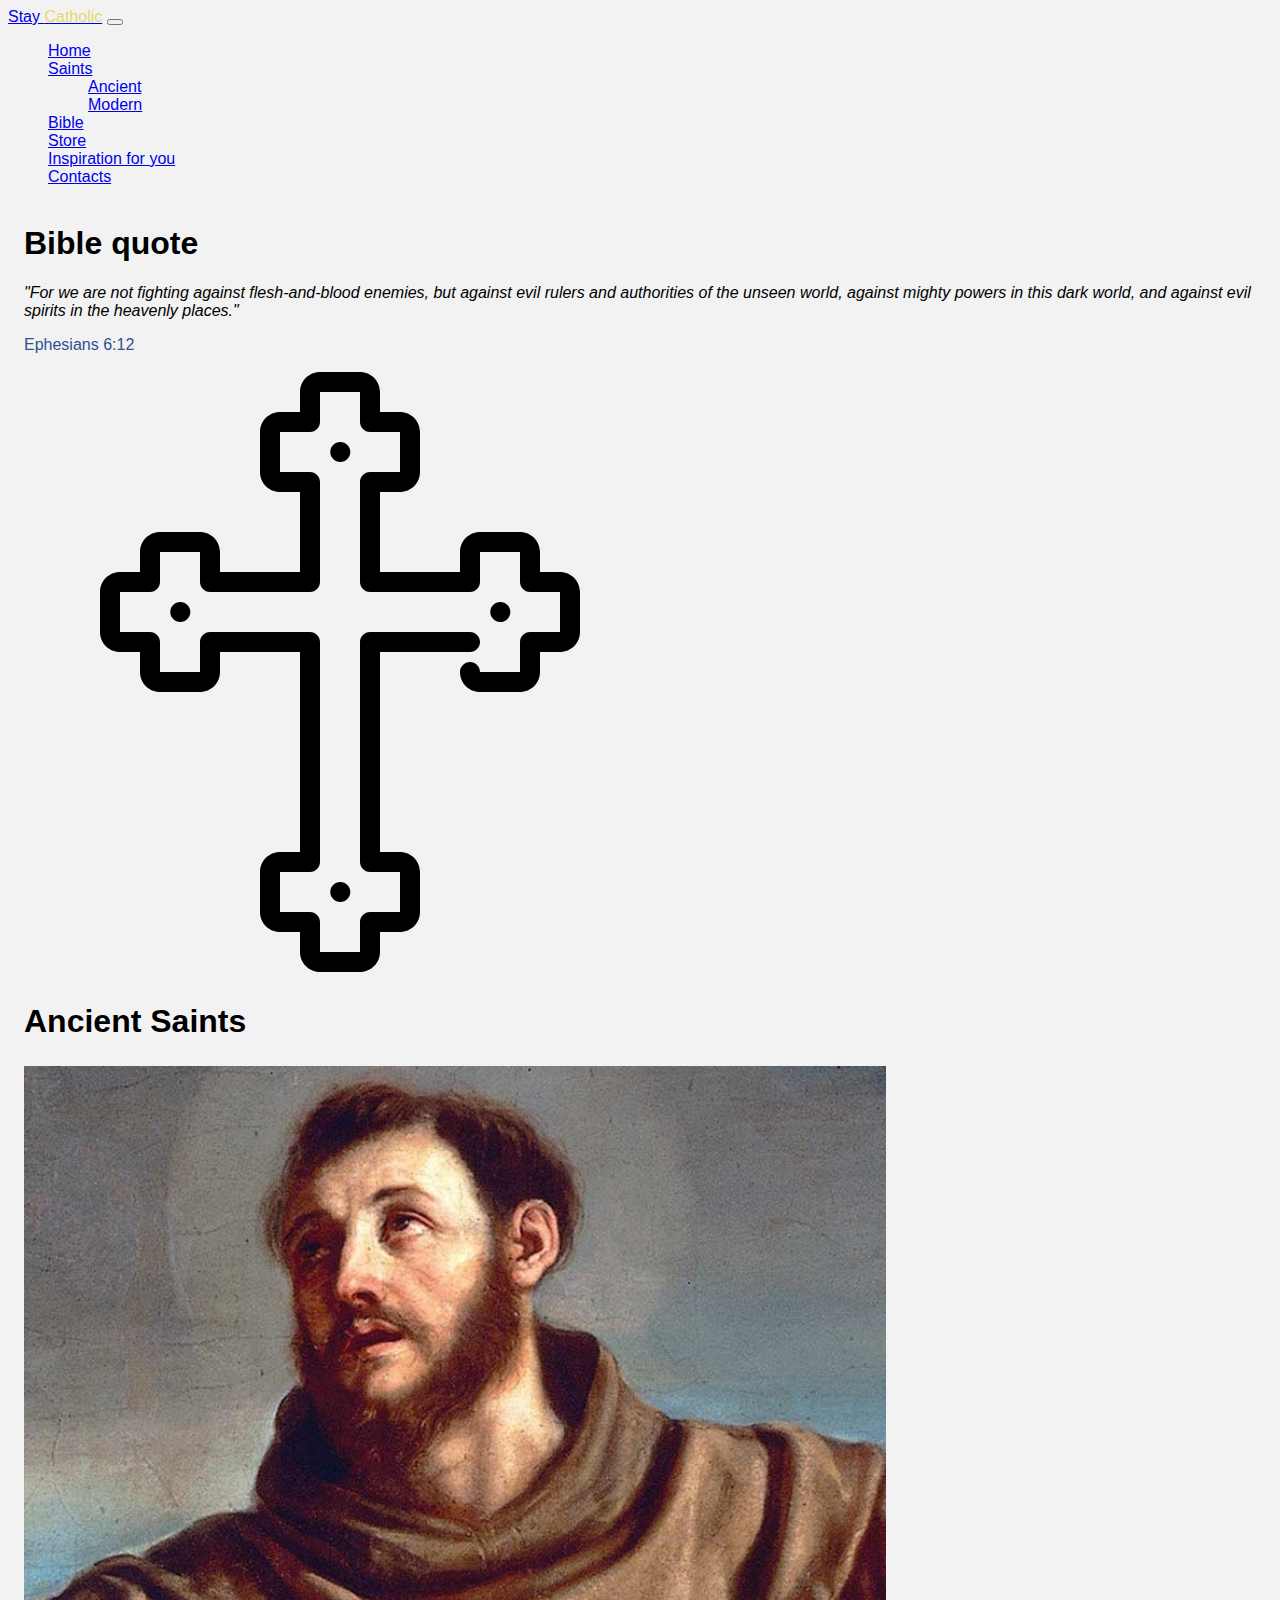
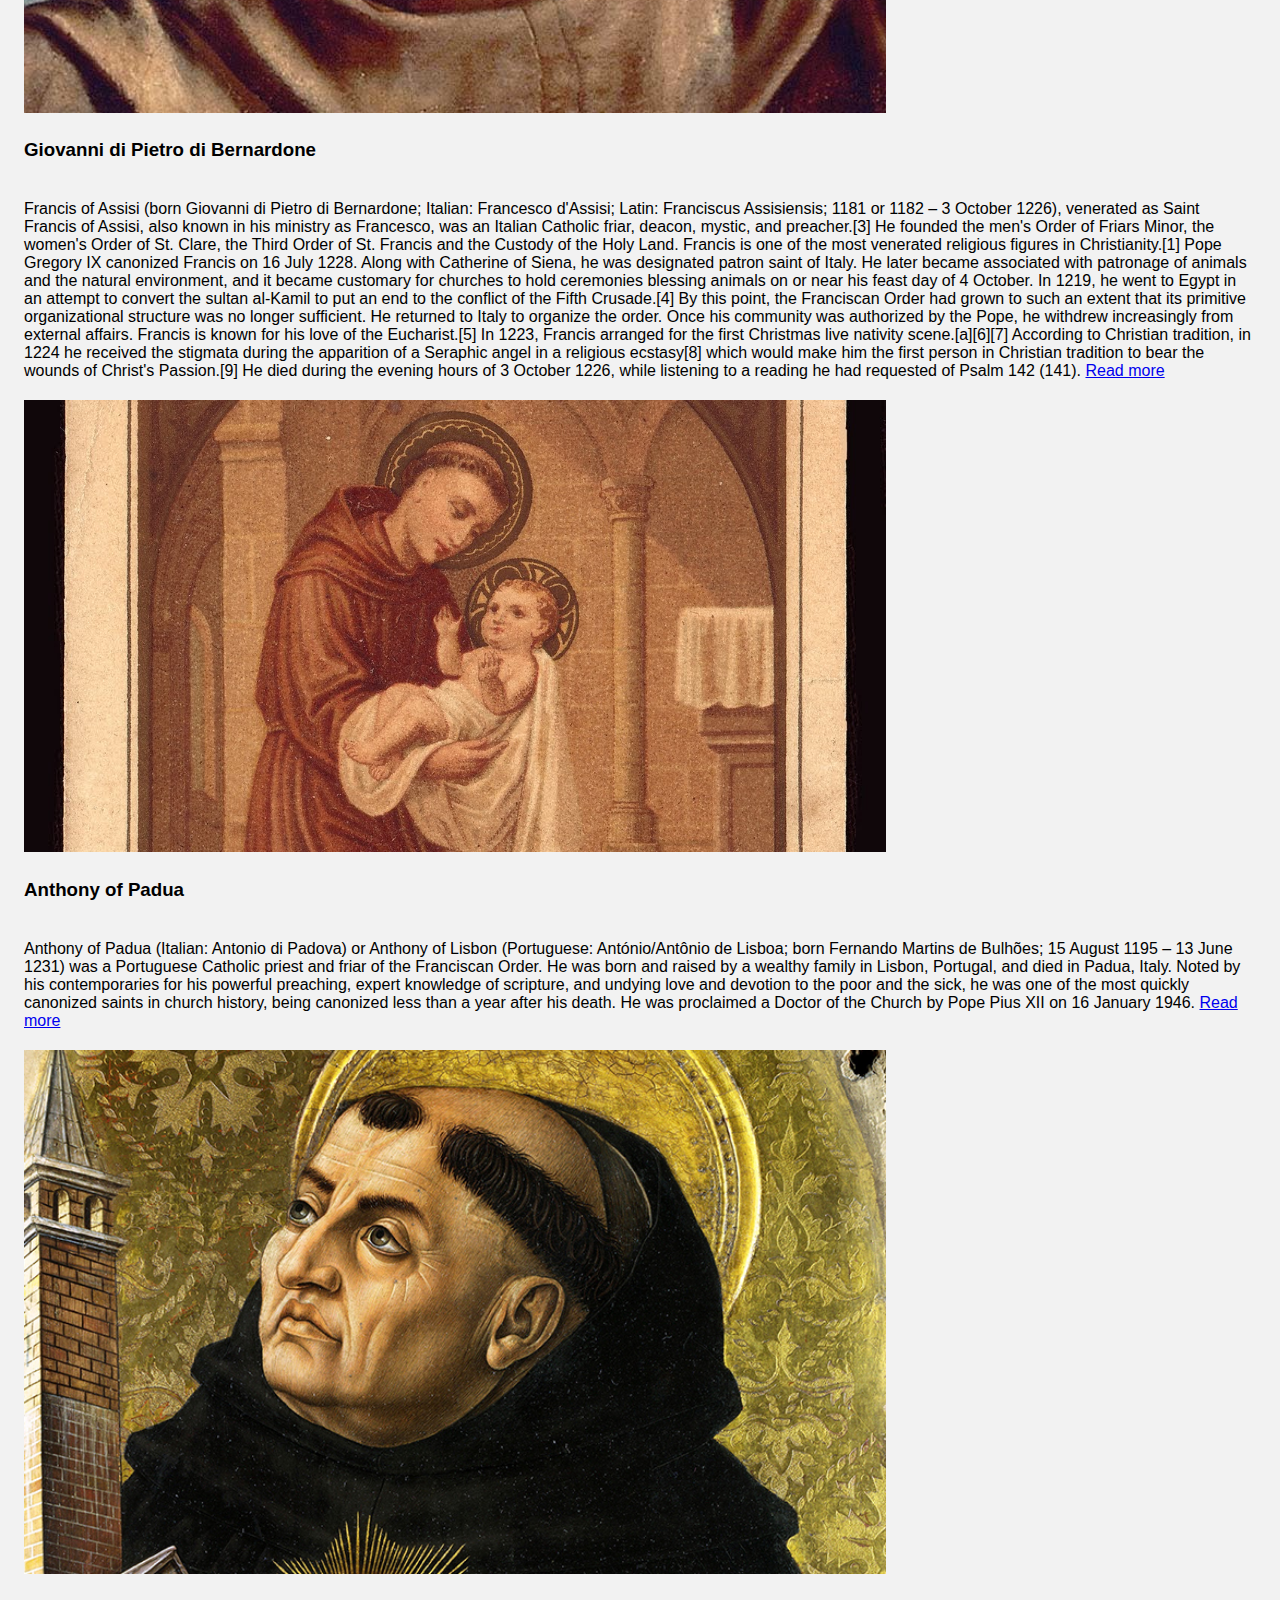
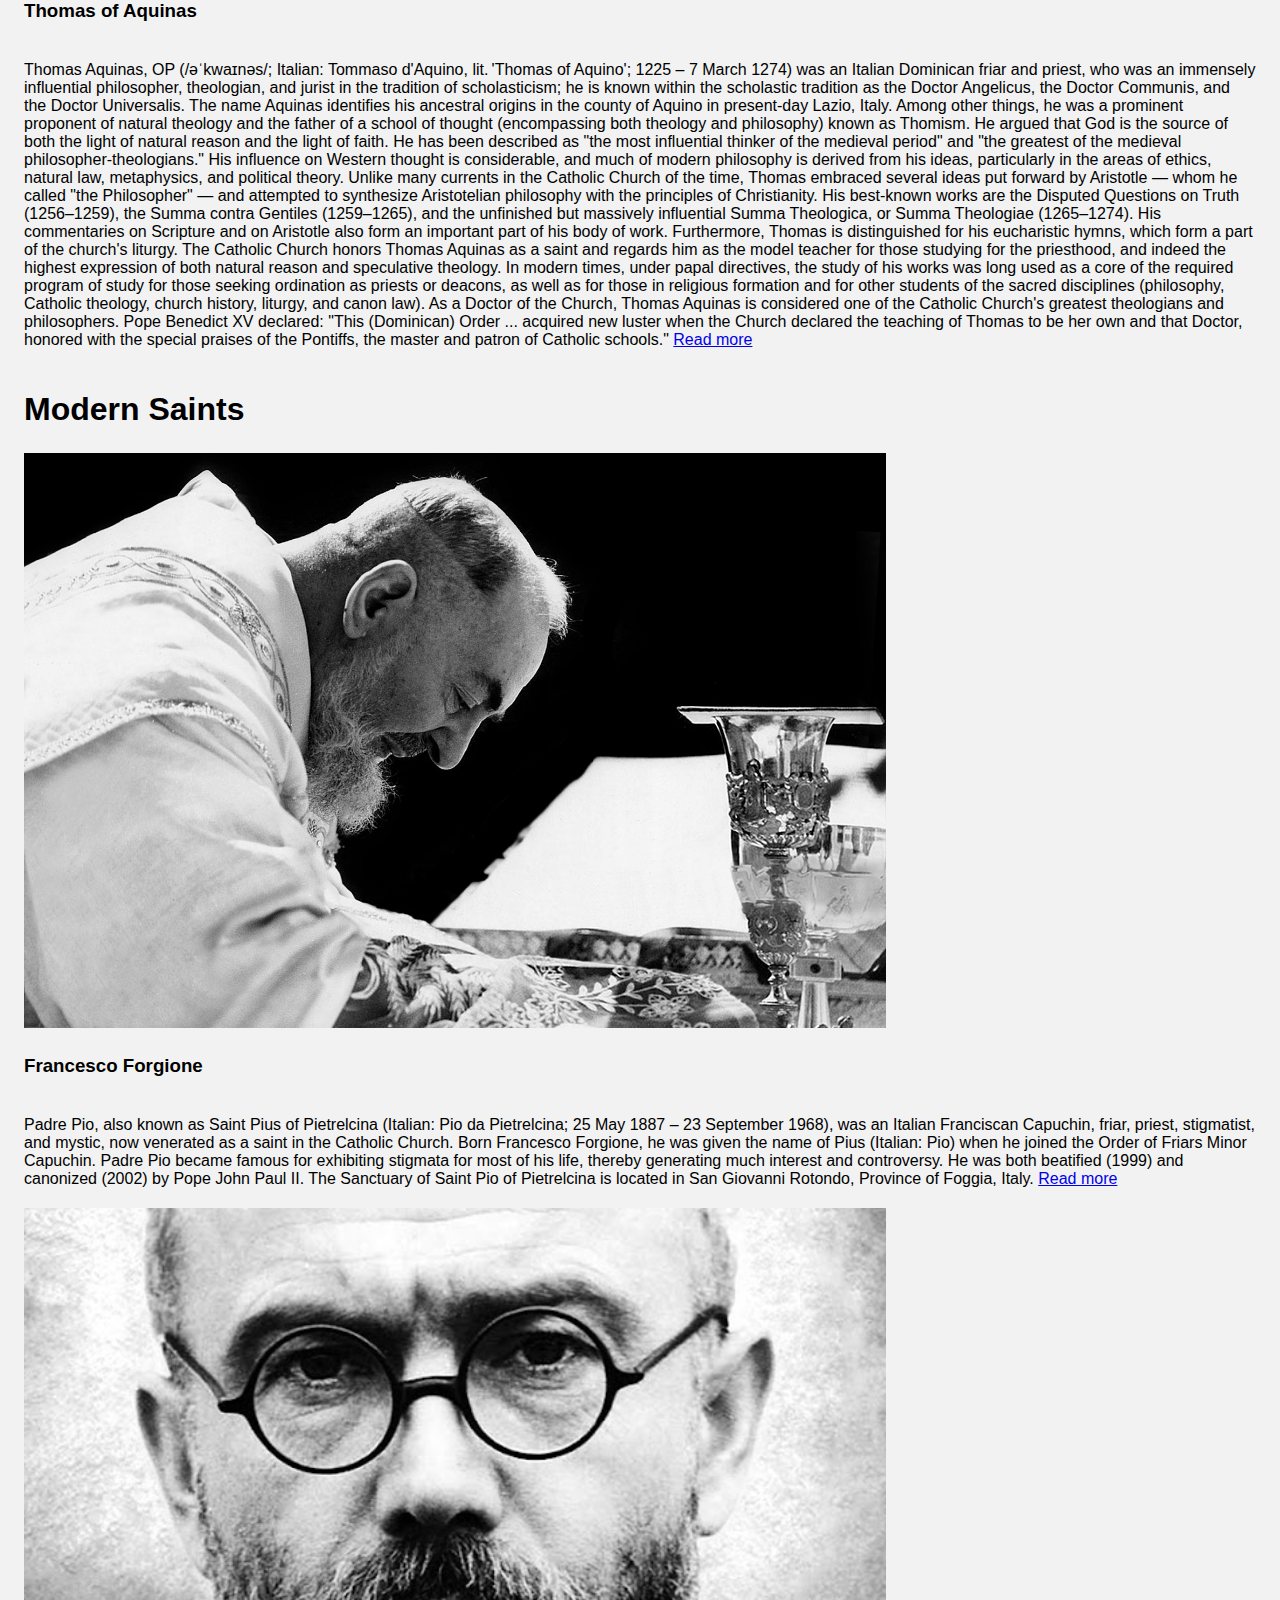
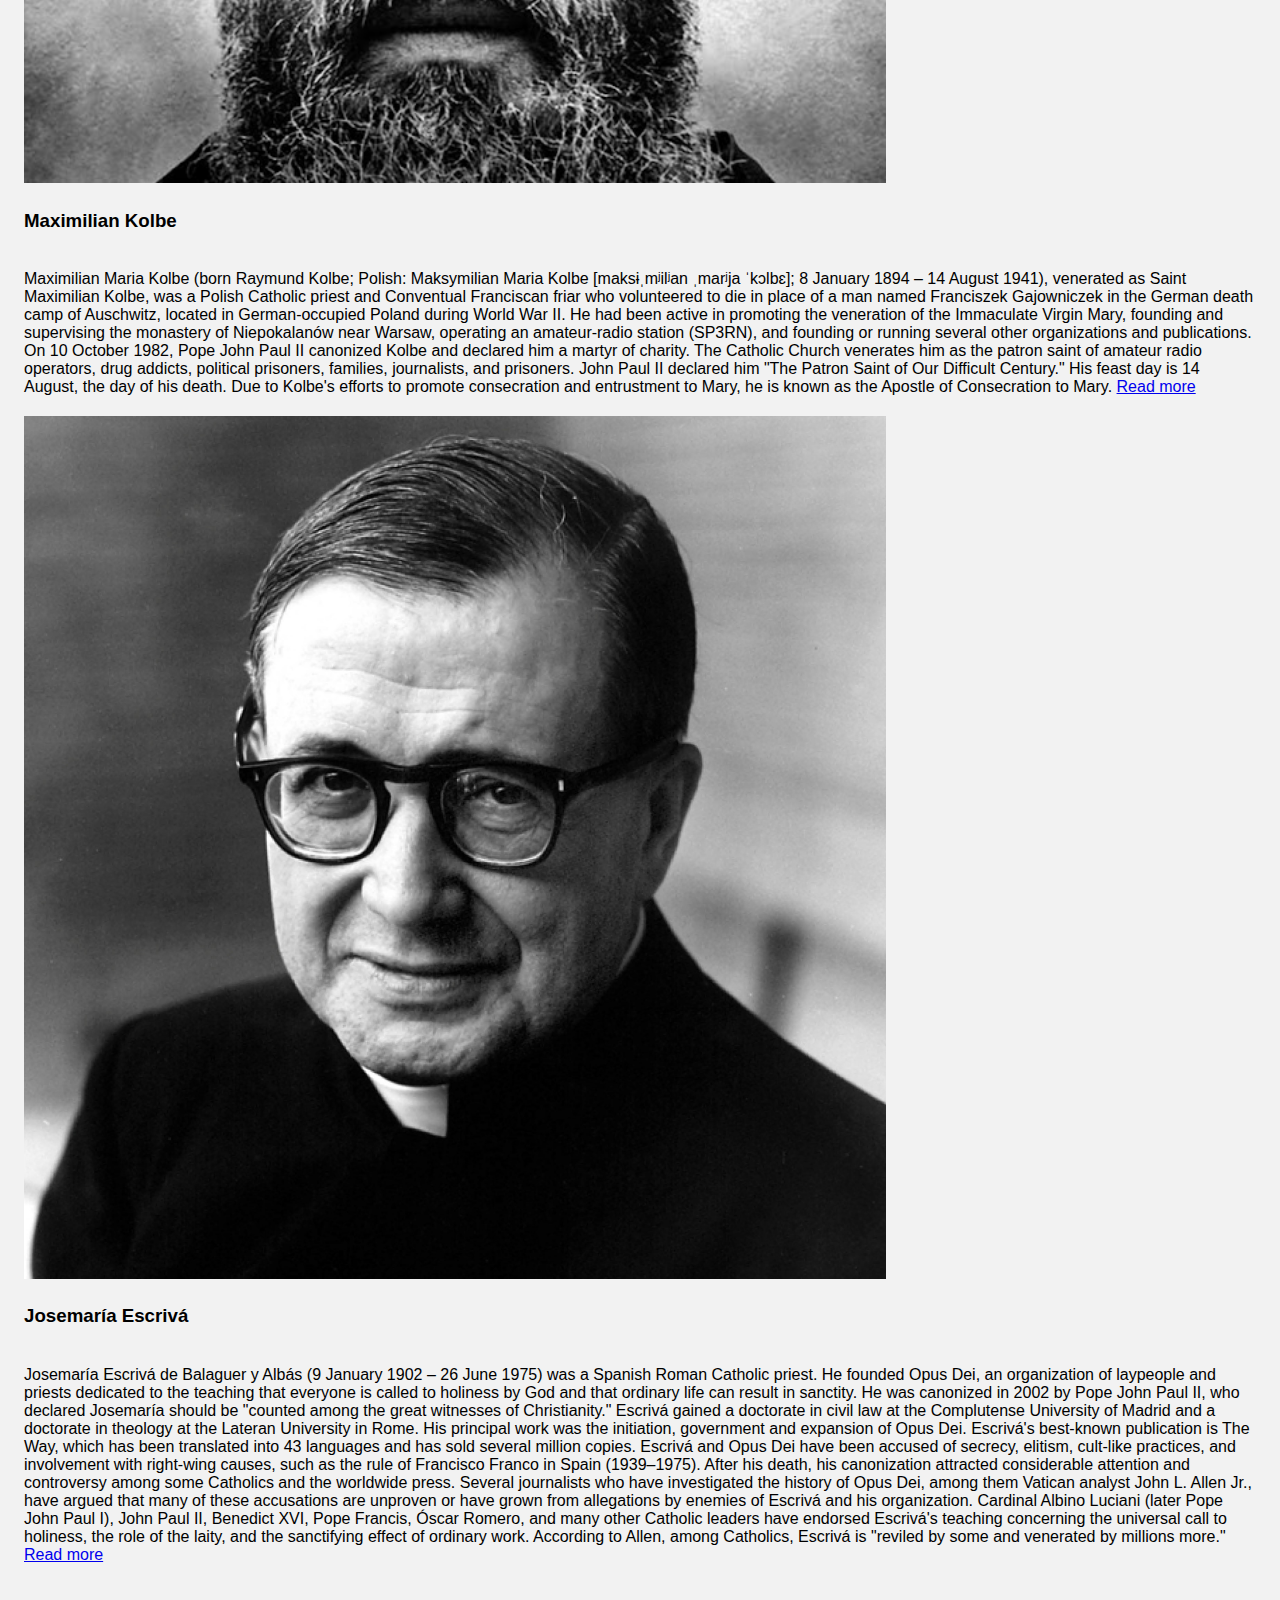
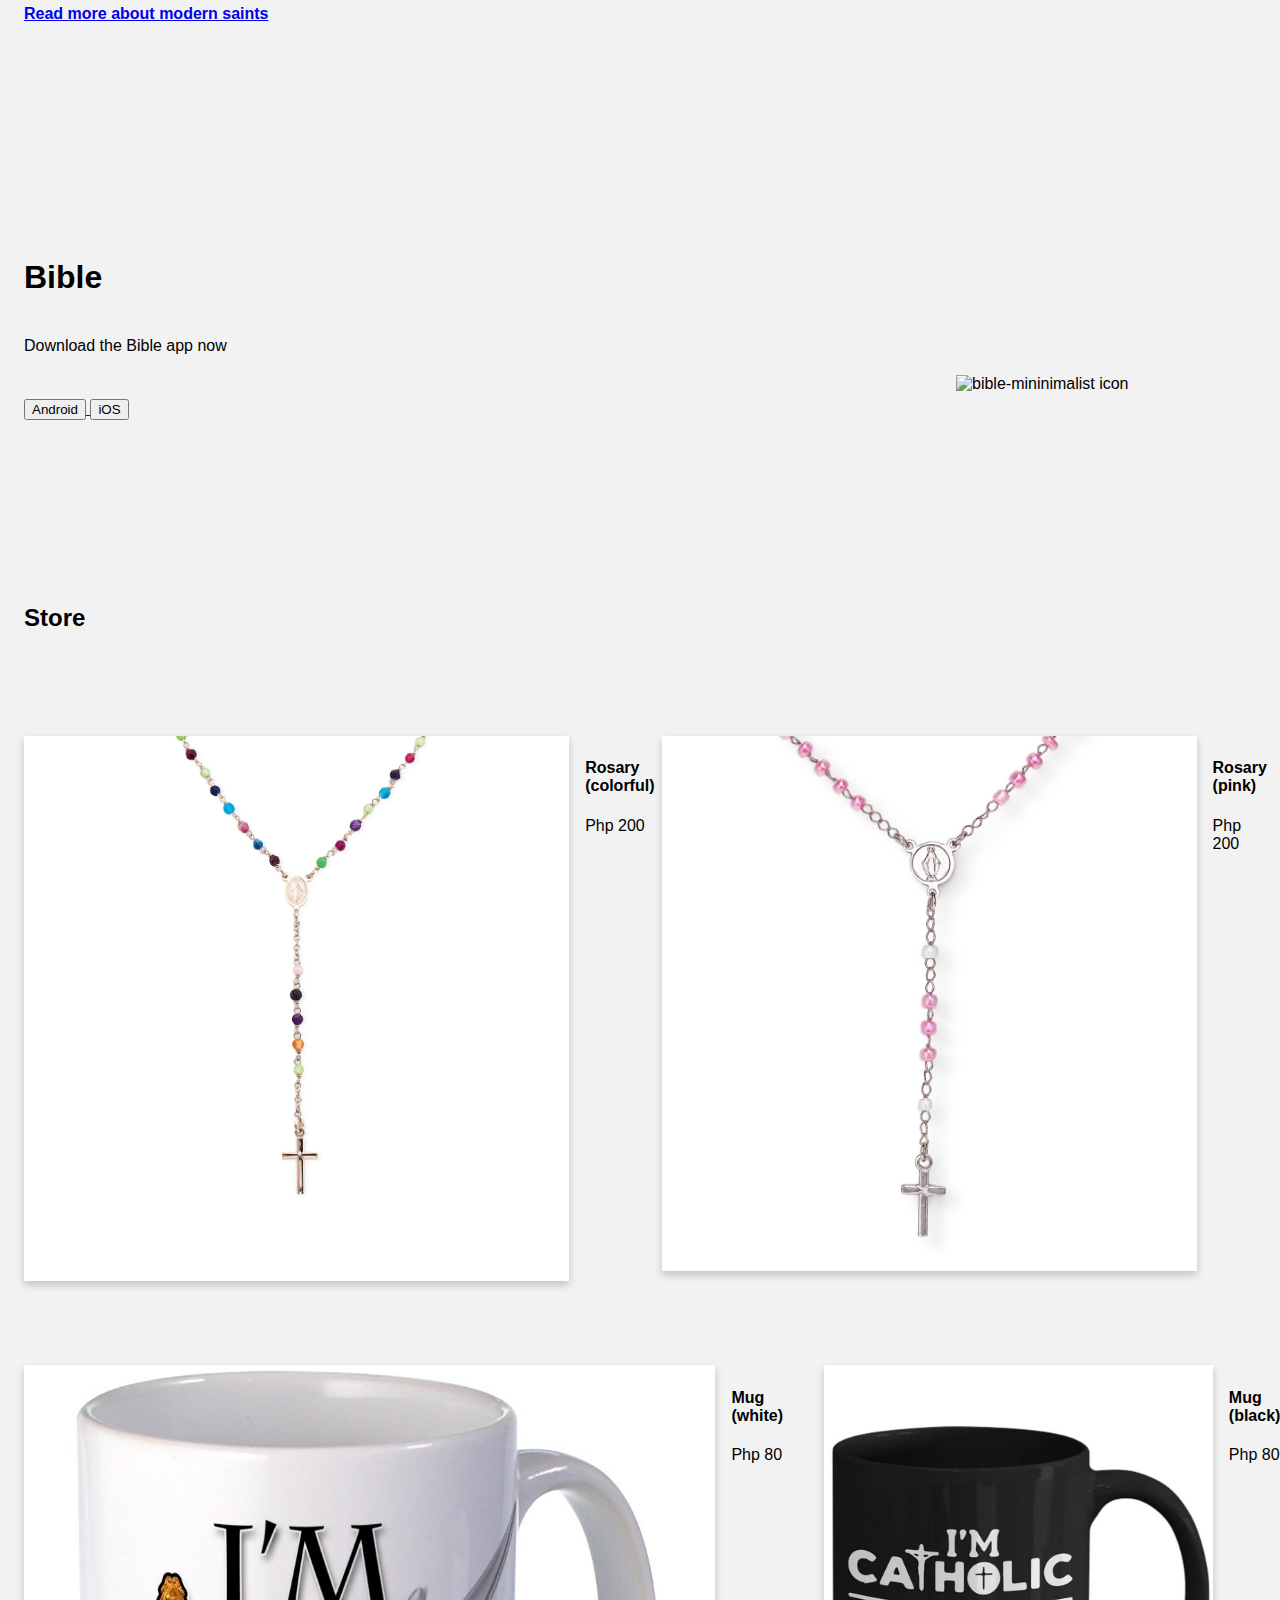
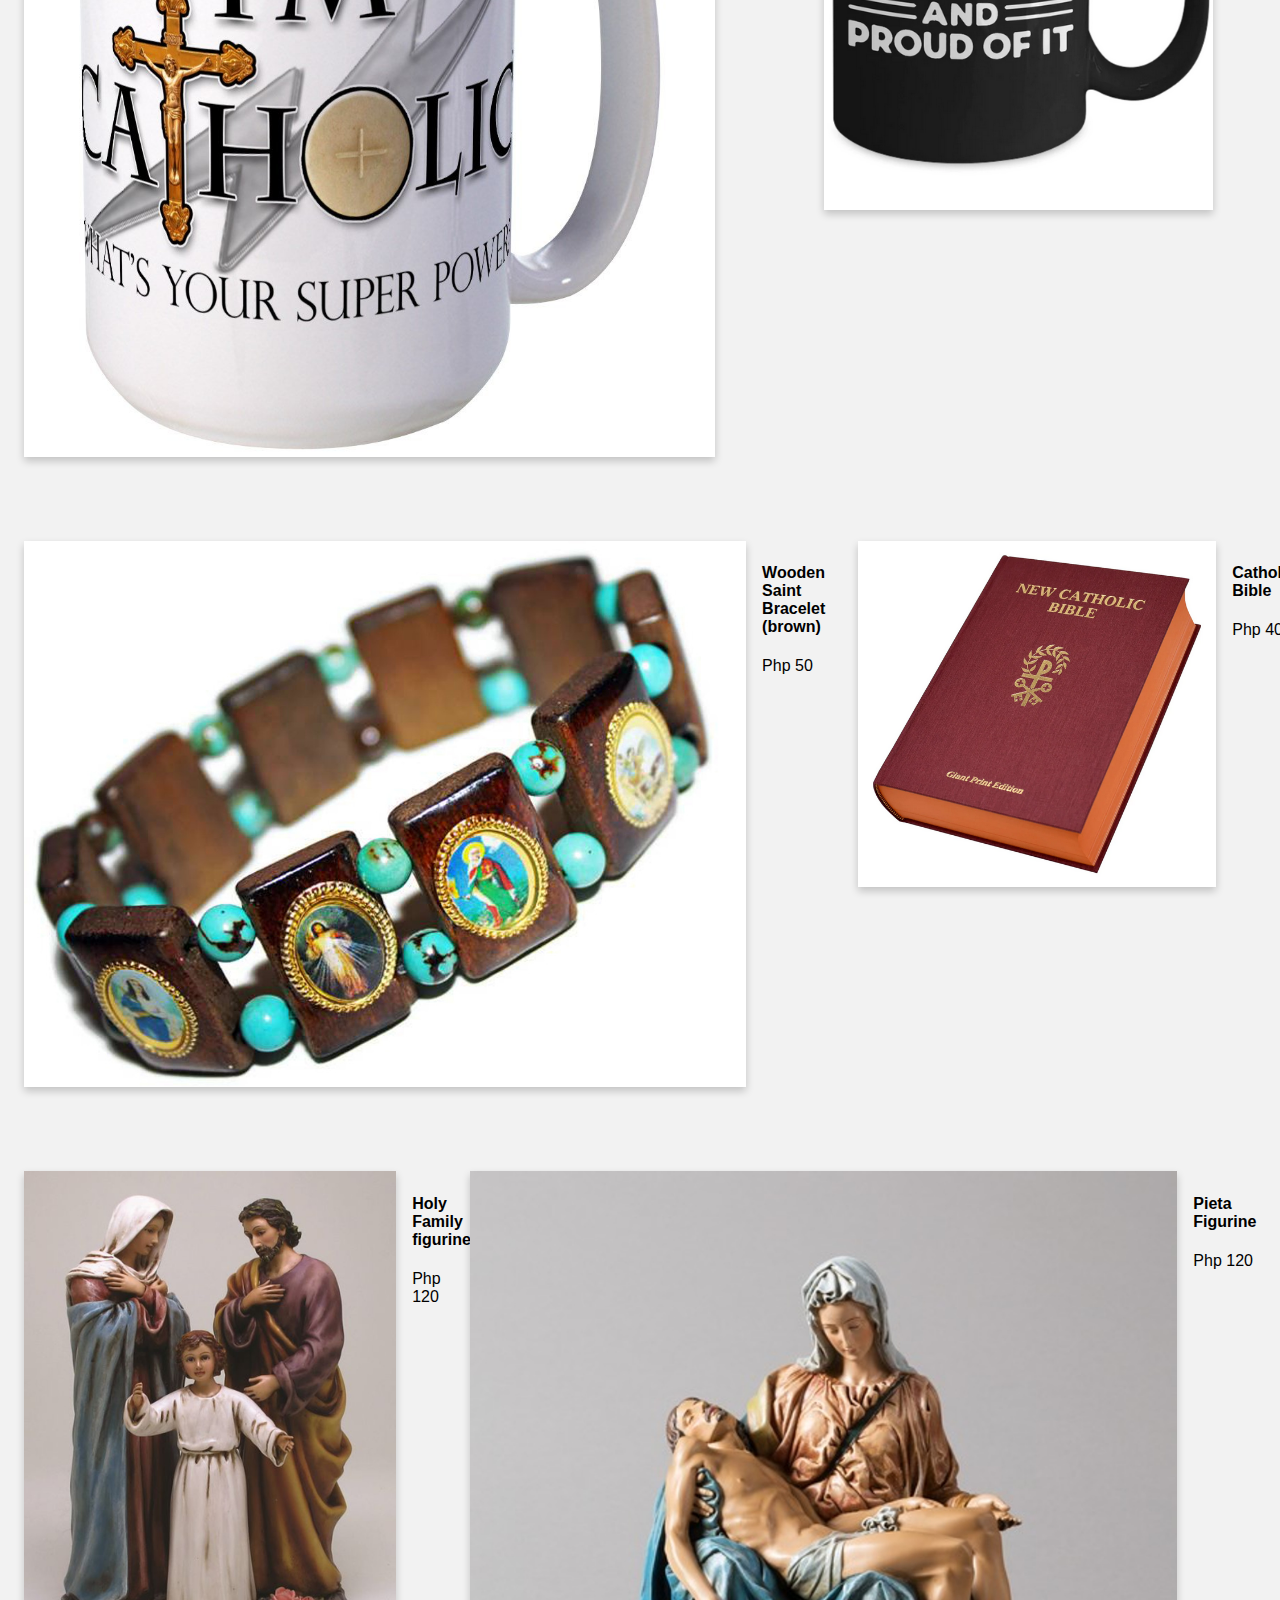
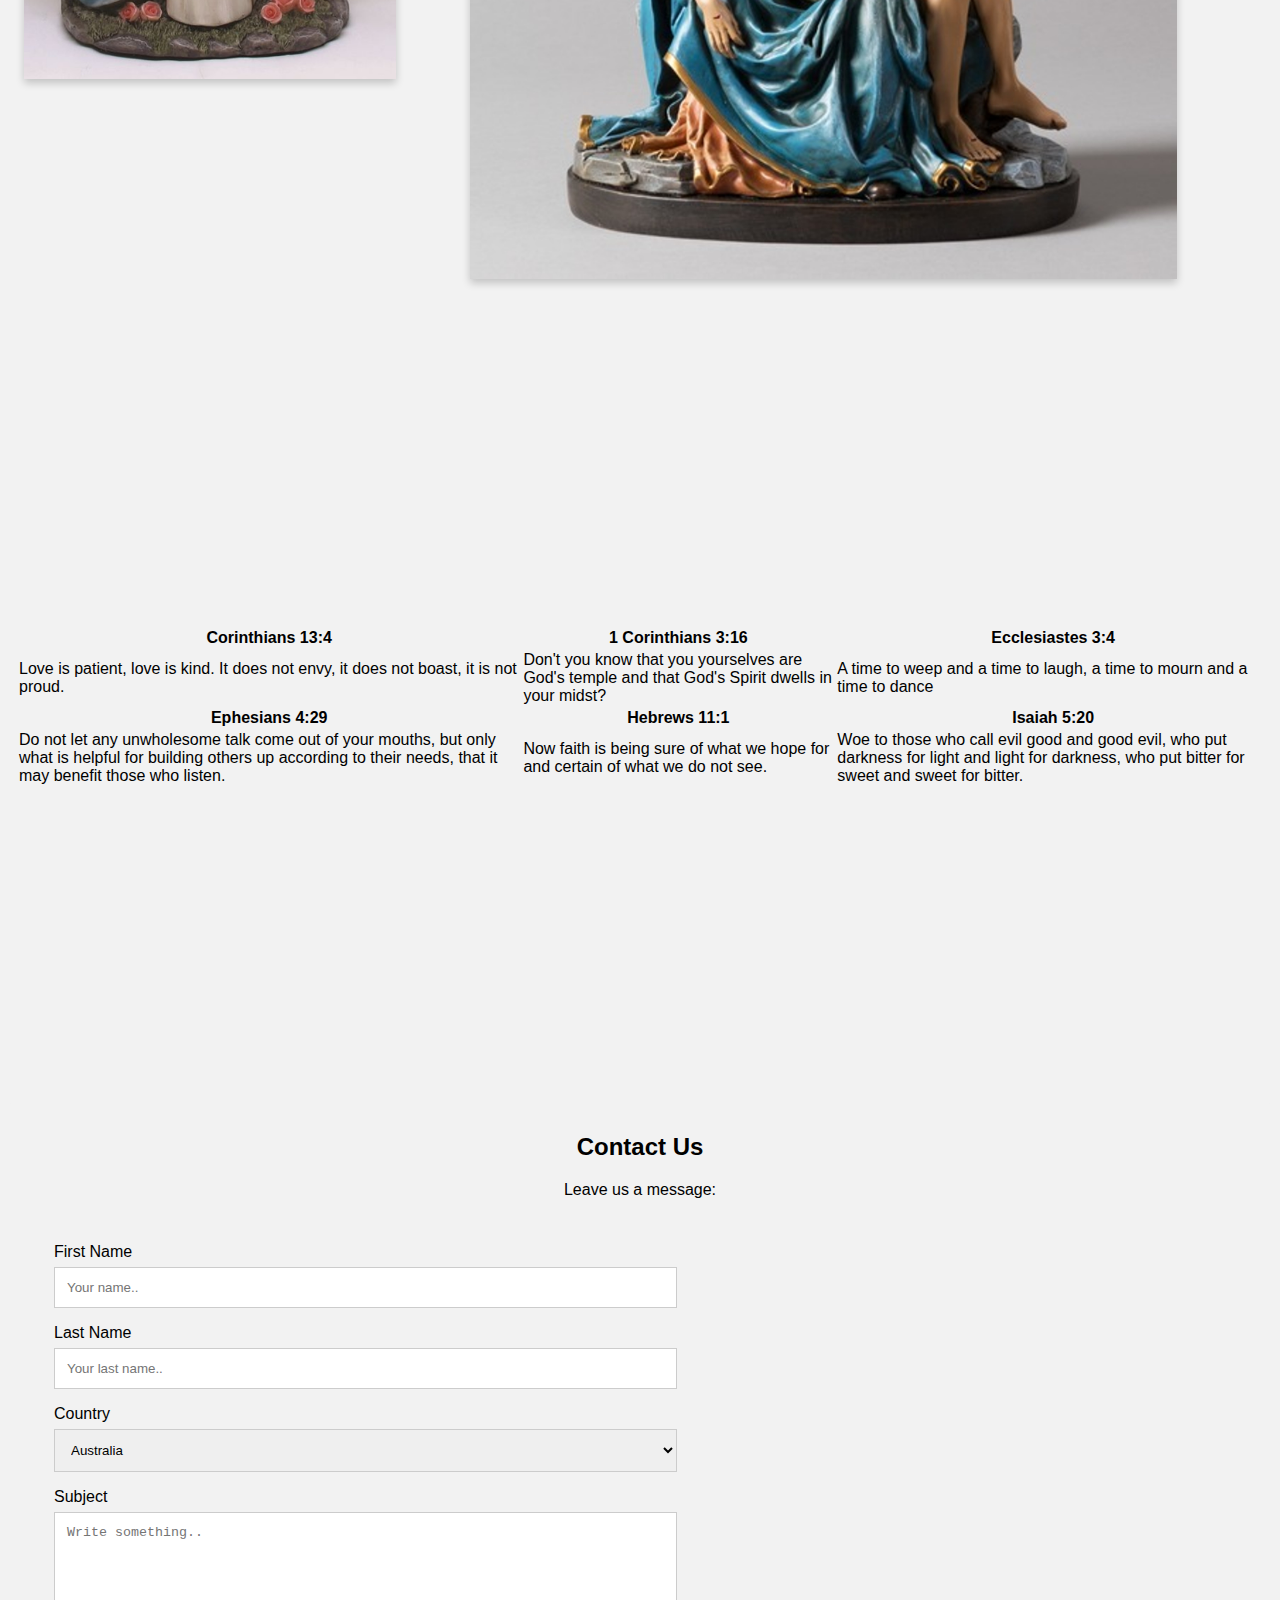
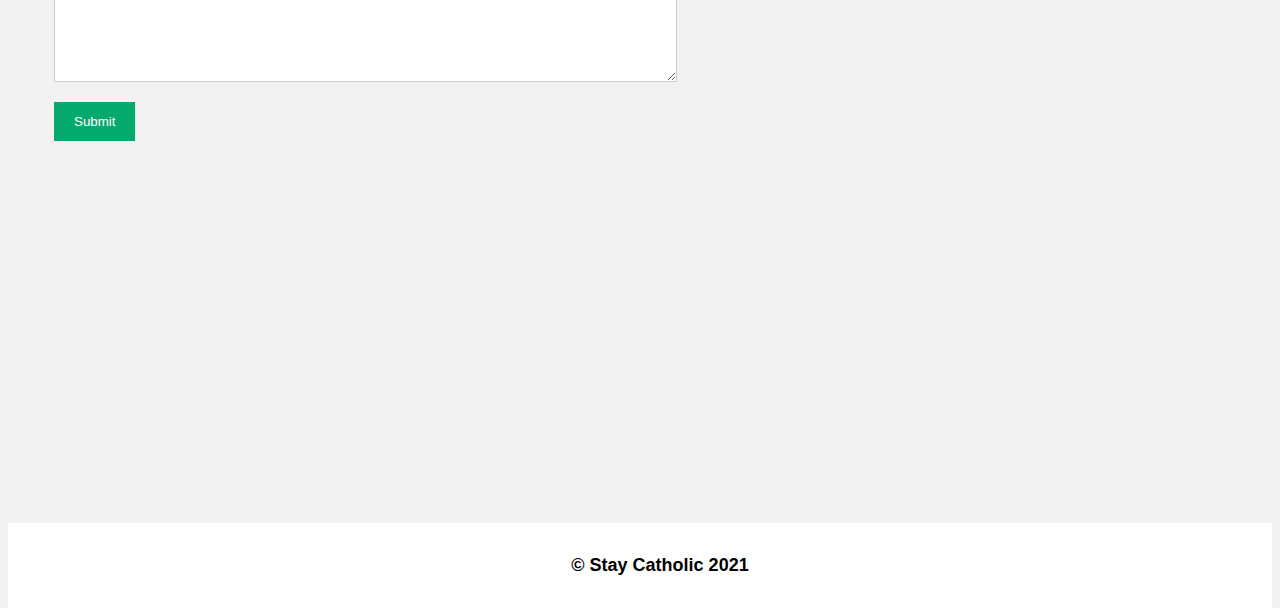
==== index.html @ 7b143912 "added store page for mobile compatibility (also adjusted the input to make it kinda longer)" ====
<!DOCTYPE html>
<html lang="en">

<head>
	<meta charset="UTF-8" />
	<meta http-equiv="X-UA-Compatible" content="IE=edge" />
	<meta name="viewport" content="width=device-width, initial-scale=1.0" />
	<!-- <link href="https://cdn.jsdelivr.net/npm/bootstrap@5.1.3/dist/css/bootstrap.min.css" rel="stylesheet"
		integrity="sha384-1BmE4kWBq78iYhFldvKuhfTAU6auU8tT94WrHftjDbrCEXSU1oBoqyl2QvZ6jIW3" crossorigin="anonymous" /> -->
	<link href="https://cdn.jsdelivr.net/npm/bootstrap@5.3.2/dist/css/bootstrap.min.css" rel="stylesheet"
	integrity="sha384-T3c6CoIi6uLrA9TneNEoa7RxnatzjcDSCmG1MXxSR1GAsXEV/Dwwykc2MPK8M2HN" crossorigin="anonymous">
	<link rel="stylesheet" href="style.css" media="all" />
	<link rel="shortcut icon" href="images/cross-svgrepo-com.svg" />
	<script src="javascript.js"></script>
	<title>Stay Catholic</title>
</head>

<body>
	<nav class="navbar sticky-top navbar-expand-lg navbar-light bg-light">
		<div class="container-fluid">
			<a class="navbar-brand" href="#">Stay <span id="color-and-font">Catholic</span></a>
			<button class="navbar-toggler" type="button" data-bs-toggle="collapse" data-bs-target="#navbarScroll"
				aria-controls="navbarScroll" aria-expanded="false" aria-label="Toggle navigation">
				<span class="navbar-toggler-icon"></span>
			</button>
			<div class="collapse navbar-collapse" id="navbarScroll">
				<ul class="navbar-nav me-auto my-2 my-lg-0 navbar-nav-scroll" style="--bs-scroll-height: 100px">
					<li class="nav-item">
						<a class="nav-link active" aria-current="page" href="#">Home</a>
					</li>
					<li class="nav-item dropdown">
						<a class="nav-link dropdown-toggle" href="#saints" id="navbarScrollingDropdown" role="button"
							data-bs-toggle="dropdown" aria-expanded="false">
							Saints
						</a>
						<ul class="dropdown-menu" aria-labelledby="navbarScrollingDropdown">
							<li>
								<a class="dropdown-item" href="#ancient-saints">Ancient</a>
							</li>
							<li>
								<a class="dropdown-item" href="#modern-saints">Modern</a>
							</li>
							<li>
								<!-- <hr class="dropdown-divider" />
							</li>
							<li>
								<a class="dropdown-item" href="#inspiration-for-you">Inspiration for you</a>
							</li> -->
						</ul>
					</li>
					<li class="nav-item">
						<a class="nav-link" href="#bible-dropdown">Bible</a>
					</li>
					<li class="nav-item">
						<a class="nav-link" aria-current="page" href="#store">Store</a>
					</li>
					<li class="nav-item">
						<a class="nav-link" aria-current="page" href="#inspiration-for-you">Inspiration for you</a>
					</li>
					<li class="nav-item">
						<a class="nav-link" aria-current="page" href="#contacts">Contacts</a>
					</li>
				</ul>
				<!-- <form class="d-flex">
						<input
							class="form-control me-2"
							type="search"
							placeholder="Search"
							aria-label="Search"
						/>
						<button class="btn btn-outline-success" type="submit">
							Search
						</button> -->
				</form>
			</div>
		</div>
	</nav>

	<!--This is the Introduction part-->

	<section class="introduction">
		<div class="container d-flex justify-content-start m-sm-5">
			<div class="left-col">
				<h1>Bible quote</h1>
				<div>
					<p class="subhead">
						<i>"For we are not fighting against flesh-and-blood enemies, but
							against evil rulers and authorities of the unseen world, against
							mighty powers in this dark world, and against evil spirits in
							the heavenly places."</i>
					</p>
				</div>
				<p class="subhead"><span id="eph-color">Ephesians 6:12</span></p>
			</div>
			<div class="container d-flex justify-content-end">
				<img src="images/cross-svgrepo-com.svg" class="cross-svg" alt="cross" />
			</div>
		</div>
	</section>

	<!--This is the the Saints part-->

	<section class="ancient-saints">
		<div class="container d-flex justify-content-start m-sm-5">
			<h1 id="ancient-saints">Ancient Saints</h1>
		</div>
		<div class="container d-flex justify-content-center m-sm-5">
			<img src="images/St-Francis-of-Assisi.jpg" class="ancient-saint-pic" alt="Saint Francis of Assisi" />
		</div>
		<div class="container d-flex justify-content-center m-sm-5">
			<h3>Giovanni di Pietro di Bernardone</h3>
		</div>
		<div class="container d-flex justify-content-start m-sm-5">
			<p>
				Francis of Assisi (born Giovanni di Pietro di Bernardone; Italian:
				Francesco d'Assisi; Latin: Franciscus Assisiensis; 1181 or 1182 – 3
				October 1226), venerated as Saint Francis of Assisi, also known in his
				ministry as Francesco, was an Italian Catholic friar, deacon, mystic,
				and preacher.[3] He founded the men's Order of Friars Minor, the
				women's Order of St. Clare, the Third Order of St. Francis and the
				Custody of the Holy Land. Francis is one of the most venerated
				religious figures in Christianity.[1] Pope Gregory IX canonized
				Francis on 16 July 1228. Along with Catherine of Siena, he was
				designated patron saint of Italy. He later became associated with
				patronage of animals and the natural environment, and it became
				customary for churches to hold ceremonies blessing animals on or near
				his feast day of 4 October. In 1219, he went to Egypt in an attempt to
				convert the sultan al-Kamil to put an end to the conflict of the Fifth
				Crusade.[4] By this point, the Franciscan Order had grown to such an
				extent that its primitive organizational structure was no longer
				sufficient. He returned to Italy to organize the order. Once his
				community was authorized by the Pope, he withdrew increasingly from
				external affairs. Francis is known for his love of the Eucharist.[5]
				In 1223, Francis arranged for the first Christmas live nativity
				scene.[a][6][7] According to Christian tradition, in 1224 he received
				the stigmata during the apparition of a Seraphic angel in a religious
				ecstasy[8] which would make him the first person in Christian
				tradition to bear the wounds of Christ's Passion.[9] He died during
				the evening hours of 3 October 1226, while listening to a reading he
				had requested of Psalm 142 (141). <a href="https://en.wikipedia.org/wiki/Francis_of_Assisi"
					target="_blank">Read more</a>
			</p>
		</div>
	</section>

	<section class="ancient-saints">
		<div class="container d-flex justify-content-center m-sm-5">
			<img src="images/St. Anthony.jpg" class="ancient-saint-pic" alt="Saint Anthony of Padua" />
		</div>
		<div class="container d-flex justify-content-center m-sm-5">
			<h3>Anthony of Padua</h3>
		</div>
		<div class="container d-flex justify-content-start m-sm-5">
			<p>
				Anthony of Padua (Italian: Antonio di Padova) or Anthony of Lisbon (Portuguese: António/Antônio de
				Lisboa; born Fernando Martins de Bulhões; 15 August 1195 – 13 June 1231) was a Portuguese Catholic
				priest and friar of the Franciscan Order. He was born and raised by a wealthy family in Lisbon,
				Portugal, and died in Padua, Italy. Noted by his contemporaries for his powerful preaching, expert
				knowledge of scripture, and undying love and devotion to the poor and the sick, he was one of the most
				quickly canonized saints in church history, being canonized less than a year after his death. He was
				proclaimed a Doctor of the Church by Pope Pius XII on 16 January 1946. <a href="
				https://en.wikipedia.org/wiki/Anthony_of_Padua" target="_blank">Read more</a>
			</p>
		</div>
	</section>

	<section class="ancient-saints">
		<div class="container d-flex justify-content-center m-sm-5">
			<img src="images/040918-22-Thomas-Aquinas-Philosophy.jpg" class="ancient-saint-pic"
				alt="Saint Thomas Aquinas" />
		</div>
		<div class="container d-flex justify-content-center m-sm-5">
			<h3>Thomas of Aquinas</h3>
		</div>
		<div class="container d-flex justify-content-start m-sm-5">
			<p>
				Thomas Aquinas, OP (/əˈkwaɪnəs/; Italian: Tommaso d'Aquino, lit. 'Thomas of Aquino'; 1225 – 7 March
				1274) was an Italian Dominican friar and priest, who was an immensely influential philosopher,
				theologian, and jurist in the tradition of scholasticism; he is known within the scholastic tradition as
				the Doctor Angelicus, the Doctor Communis, and the Doctor Universalis. The name Aquinas identifies
				his ancestral origins in the county of Aquino in present-day Lazio, Italy. Among other things, he was a
				prominent proponent of natural theology and the father of a school of thought (encompassing both
				theology and philosophy) known as Thomism. He argued that God is the source of both the light of natural
				reason and the light of faith. He has been described as "the most influential thinker of the
				medieval period" and "the greatest of the medieval philosopher-theologians." His influence on
				Western thought is considerable, and much of modern philosophy is derived from his ideas, particularly
				in the areas of ethics, natural law, metaphysics, and political theory.

				Unlike many currents in the Catholic Church of the time, Thomas embraced several ideas put forward
				by Aristotle — whom he called "the Philosopher" — and attempted to synthesize Aristotelian philosophy
				with the principles of Christianity.

				His best-known works are the Disputed Questions on Truth (1256–1259), the Summa contra Gentiles
				(1259–1265), and the unfinished but massively influential Summa Theologica, or Summa Theologiae
				(1265–1274). His commentaries on Scripture and on Aristotle also form an important part of his body of
				work. Furthermore, Thomas is distinguished for his eucharistic hymns, which form a part of the church's
				liturgy. The Catholic Church honors Thomas Aquinas as a saint and regards him as the model teacher
				for those studying for the priesthood, and indeed the highest expression of both natural reason and
				speculative theology. In modern times, under papal directives, the study of his works was long used as a
				core of the required program of study for those seeking ordination as priests or deacons, as well as for
				those in religious formation and for other students of the sacred disciplines (philosophy, Catholic
				theology, church history, liturgy, and canon law).

				As a Doctor of the Church, Thomas Aquinas is considered one of the Catholic Church's greatest
				theologians and philosophers. Pope Benedict XV declared: "This (Dominican) Order ... acquired new luster
				when the Church declared the teaching of Thomas to be her own and that Doctor, honored with the special
				praises of the Pontiffs, the master and patron of Catholic schools." <a
					href="https://en.wikipedia.org/wiki/Thomas_Aquinas" target="_blank">Read more</a>
			</p>
		</div>
	</section>

	<section class="modern-saints">
		<div class="container d-flex justify-content-start m-sm-5">
			<h1 id="modern-saints">Modern Saints</h1>
		</div>
		<div class="container d-flex justify-content-center m-sm-5">
			<img src="images/Pe. Pio HD Final 10x15cm.jpg" class="modern-saint-pic" alt="Saint Padre Pio" />
		</div>
		<div class="container d-flex justify-content-center m-sm-5">
			<h3>Francesco Forgione</h3>
		</div>
		<div class="container d-flex justify-content-start m-sm-5">
			<p>
				Padre Pio, also known as Saint Pius of Pietrelcina (Italian: Pio da
				Pietrelcina; 25 May 1887 – 23 September 1968), was an Italian
				Franciscan Capuchin, friar, priest, stigmatist, and mystic, now
				venerated as a saint in the Catholic Church. Born Francesco Forgione,
				he was given the name of Pius (Italian: Pio) when he joined the Order
				of Friars Minor Capuchin. Padre Pio became famous for exhibiting
				stigmata for most of his life, thereby generating much interest and
				controversy. He was both beatified (1999) and canonized (2002) by Pope
				John Paul II. The Sanctuary of Saint Pio of Pietrelcina is located in
				San Giovanni Rotondo, Province of Foggia, Italy. <a href="https://en.wikipedia.org/wiki/Padre_Pio"
					target="_blank">Read more</a>
			</p>
		</div>
	</section>

	<section class="modern-saints">
		<div class="container d-flex justify-content-center m-sm-5">
			<img src="images/maximilian-kolbe.jpg" class="modern-saint-pic" alt="Saint Padre Pio" />
		</div>
		<div class="container d-flex justify-content-center m-sm-5">
			<h3>Maximilian Kolbe</h3>
		</div>
		<div class="container d-flex justify-content-start m-sm-5">
			<p>
				Maximilian Maria Kolbe (born Raymund Kolbe; Polish: Maksymilian Maria Kolbe [maksɨˌmʲilʲan ˌmarʲja
				ˈkɔlbɛ]; 8 January 1894 – 14 August 1941), venerated as Saint Maximilian Kolbe, was a Polish Catholic
				priest and Conventual Franciscan friar who volunteered to die in place of a man named Franciszek
				Gajowniczek in the German death camp of Auschwitz, located in German-occupied Poland during World War
				II. He had been active in promoting the veneration of the Immaculate Virgin Mary, founding and
				supervising the monastery of Niepokalanów near Warsaw, operating an amateur-radio station (SP3RN), and
				founding or running several other organizations and publications.

				On 10 October 1982, Pope John Paul II canonized Kolbe and declared him a martyr of charity. The
				Catholic Church venerates him as the patron saint of amateur radio operators, drug addicts, political
				prisoners, families, journalists, and prisoners. John Paul II declared him "The Patron Saint of Our
				Difficult Century." His feast day is 14 August, the day of his death.

				Due to Kolbe's efforts to promote consecration and entrustment to Mary, he is known as the Apostle of
				Consecration to Mary. <a href="https://en.wikipedia.org/wiki/Maximilian_Kolbe" target="_blank">Read
					more</a>
			</p>
		</div>
	</section>

	<section class="modern-saints">
		<div class="container d-flex justify-content-center m-sm-5">
			<img src="images/St.-Josemaria-Escriva.jpg" class="modern-saint-pic" alt="Saint Josemaria Esscriva" />
		</div>
		<div class="container d-flex justify-content-center m-sm-5">
			<h3>Josemaría Escrivá</h3>
		</div>
		<div class="container d-flex justify-content-start m-sm-5">
			<p>
				Josemaría Escrivá de Balaguer y Albás (9 January 1902 – 26 June 1975) was a Spanish Roman Catholic
				priest. He founded Opus Dei, an organization of laypeople and priests dedicated to the teaching that
				everyone is called to holiness by God and that ordinary life can result in sanctity. He was canonized in
				2002 by Pope John Paul II, who declared Josemaría should be "counted among the great witnesses of
				Christianity."

				Escrivá gained a doctorate in civil law at the Complutense University of Madrid and a doctorate in
				theology at the Lateran University in Rome. His principal work was the initiation, government and
				expansion of Opus Dei. Escrivá's best-known publication is The Way, which has been translated into 43
				languages and has sold several million copies.

				Escrivá and Opus Dei have been accused of secrecy, elitism, cult-like practices, and involvement with
				right-wing causes, such as the rule of Francisco Franco in Spain (1939–1975). After his death, his
				canonization attracted considerable attention and controversy among some Catholics and the worldwide
				press. Several journalists who have investigated the history of Opus Dei, among them Vatican analyst
				John L. Allen Jr., have argued that many of these accusations are unproven or have grown from
				allegations by enemies of Escrivá and his organization. Cardinal Albino Luciani (later Pope
				John Paul I), John Paul II, Benedict XVI, Pope Francis, Óscar Romero, and many other Catholic leaders
				have endorsed Escrivá's teaching concerning the universal call to holiness, the role of the laity, and
				the sanctifying effect of ordinary work. According to Allen, among Catholics, Escrivá is "reviled by
				some and venerated by millions more."<a href="https://en.wikipedia.org/wiki/Josemaría_Escrivá"
				target="_blank"> Read more</a>
			</p>
		</div>
	</section>

	<section class="modern-saints-read-more">
		<div class="container d-flex justify-content-start m-sm-5">
			<a href="https://www.mysticsofthechurch.com/">
				<h4>Read more about modern saints</h4>
				<div id="line-height-bible-app"></div>
			</a>
		</div>
	</section>

	<!-- This is the Bible App Download section -->
	
	<section class="bible-app">
		<div id="bible-dropdown"></div>
		<div class="container d-flex justify-content-start m-sm-5">
			<h1>Bible</h1>
		</div>
		<div class="container d-flex justify-content-start m-sm-5">
			<p class="fs-3">Download the Bible app now</p>
		</div>
		<section class="bible-image-position container d-flex justify-content-start m-sm-5">
			<div class="bible-image">
				<img src="../catholic-faith/images/bible-svgrepo-com.svg" alt="bible-mininimalist icon">
				<!-- <img src="/catholic-faith/images/the holy family.jpg" alt="the holy family" class="holy"> -->
			</div>
		</section>
	<section>
		<div class="
					bible-app-button
					container
					d-flex
					justify-content-start
					m-sm-5
					d-grid
					gap-2
					d-md-block
					mx-auto
				">
					<a href="https://play.google.com/store/apps/details?id=wiktoria.goroch.bible_cpdv.AOURWDWQJEFBXTBK">
						<button class="btn btn-outline-primary" type="button">Android</button>
					</a>
					<a href="https://apps.apple.com/us/app/catholic-bible/id1516991789">
						<button class="btn btn-outline-primary" type="button">iOS</button>
					</a>
			<!-- <button class="btn btn-outline-primary col-3" type="button">Android</button>
			<button class="btn btn-outline-primary col-2" type="button">iOS</button> -->
		</div>
	</section>
	
	<div id="store">

	<div class="container d-flex justify-content-start m-sm-5">
		<h2 id="margin-top">Store</h2>
	</div>

	<section id="to-the-right">
	
	<div class="container d-flex justify-content-start m-sm-5">
	<div class="card">
  		<img src="images\rosary-multicolor-classic_1391_zoom.jpg" alt="multicolor rosary" style="width:100%">
  	<div class="container">
    	<h4><b>Rosary (colorful)</b></h4> 
    <p>Php 200</p> 
  	</div>
	</div>
	</div>

	<div class="container d-flex justify-content-start m-sm-5">
	<div class="card">
		<img src="images\rosary-classic-junior_3752_zoom.jpg" alt="pink rosary" style="width:100%">
	<div class="container">
	  <h4><b>Rosary (pink)</b></h4> 
  	<p>Php 200</p> 
	</div>
  	</div>
	</div>
	</section>

	<section id="to-the-right">
	
	<div class="container d-flex justify-content-start m-sm-5">
	<div class="card">
		<img src="images\catholic-mug.jpg" alt="white mug" style="width:100%">
	<div class="container">
	  <h4><b>Mug (white)</b></h4> 
  	<p>Php 80</p> 
	</div>	
  	</div>
	</div>

	<div class="container d-flex justify-content-start m-sm-5">
  	<div class="card">
	<img src="images\catholic-mug-Screenshot 2024-03-06 120201.png" alt="black mug" style="width:100%">
		<div class="container">
  	<h4><b>Mug (black)</b></h4> 
	<p>Php 80</p> 
	</div>
	</div>
	</div>
	</section>

	<section id="to-the-right">

		<div class="container d-flex justify-content-start m-sm-5">
			<div class="card">
		  <img src="images\Wooden_Saint_Bracelets8__57957.jpg" alt="black mug" style="width:100%">
			  <div class="container">
			<h4><b>Wooden Saint Bracelet (brown)</b></h4>
		  <p>Php 50</p> 
		  </div>
		  </div>
		  </div>

		  <div class="container d-flex justify-content-start m-sm-5">
			<div class="card">
		  <img src="images\catholic-bible-Screenshot 2024-03-06 135123.png" alt="black mug" style="width:100%">
			  <div class="container">
			<h4><b>Catholic Bible</b></h4> 
		  <p>Php 400</p> 
		  </div>
		  </div>
		  </div>
		</section>

		<section id="to-the-right">

		  <div class="container d-flex justify-content-start m-sm-5">
			<div class="card">
		  <img src="images\holy-family-pt9215__35327.jpg" alt="holy family" style="width:100%">
			  <div class="container">
			<h4><b>Holy Family figurine</b></h4> 
		  <p>Php 120</p> 
		  </div>
		  </div>
		</div>

		  <div class="container d-flex justify-content-start m-sm-5">
			<div class="card">
		  <img src="images\pieta-2007811__61667.jpg" alt="black mug" style="width:100%">
			  <div class="container">
			<h4><b>Pieta Figurine</b></h4> 
		  <p>Php 120</p>
		  </div>
		  </div>
		  </div>
		  </div>
		</section>

	<!-- <div class="margin-for-inspiration"> -->
	<div id="inspiration-for-you"></div>
	<div id="line-height-inspiration"></div>
	<section id="table-margin">
		<div class="table-responsive">
			<table class="table align-middle table-borderless">
				<thead>
					<tr>
						<th></th>
						<th></th>
						<th>Corinthians 13:4</th>
						<th>1 Corinthians 3:16</th>
						<th>Ecclesiastes 3:4</th>
					</tr>
				</thead>
				<tbody>
					<tr>
						<td></td>
						<td></td>
						<td class="align-top">Love is patient, love is kind. It does not envy, it does not boast, it is
							not proud.</td>
						<td class="align-top">Don't you know that you yourselves are God's temple and that God's Spirit
							dwells in your midst?</td>
						<td class="align-top">A time to weep and a time to laugh, a time to mourn and a time to dance
						</td>
					</tr>
				</tbody>
				<thead>
					<tr>
						<th></th>
						<th></th>
						<th>Ephesians 4:29</th>
						<th>Hebrews 11:1</th>
						<th>Isaiah 5:20</th>
					</tr>
				</thead>
				<tbody>
					<tr>
						<td></td>
						<td></td>
						<td class="align-top">Do not let any unwholesome talk come out of your mouths, but only what is
							helpful for building others up according to their needs, that it may benefit those who
							listen.</td>
						<td class="align-top">Now faith is being sure of what we hope for and certain of what we do not
							see.</td>
						<td class="align-top">Woe to those who call evil good and good evil, who put darkness for light
							and light for darkness, who put bitter for sweet and sweet for bitter.</td>
					</tr>
				</tbody>
			</table>
		</div>
	</section>

	<section id="contacts">

	<div class="container-contacts">
	  <div id="center-text">
		<h2>Contact Us</h2>
		<p>Leave us a message:</p>
	  </div>
	  <div class="row container d-flex justify-content-start m-sm-5">
		<div class="center column">
		  <form action="/action_page.php">
			<label for="fname">First Name</label>
			<input type="text" id="fname" name="firstname" placeholder="Your name..">
			<label for="lname">Last Name</label>
			<input type="text" id="lname" name="lastname" placeholder="Your last name..">
			<label for="country">Country</label>
			<select id="country" name="country">
			  <option value="australia">Australia</option>
			  <option value="canada">Canada</option>
			  <option value="usa">USA</option>
			</select>
			<label for="subject">Subject</label>
			<textarea id="subject" name="subject" placeholder="Write something.." style="height:170px"></textarea>
			<input type="submit" value="Submit">
		  </form>
		</div>
	  </div>
	</div>
</section>

	<!-- This is the footer section -->
	<section class="footer-space">
		<footer class="footer">
			<!-- <a href="mailto:matibagaljoshua@gmail.com" class="footer__link">matibagaljoshua@gmail.com</a> -->
			<ul>
				<li class="copyright">&copy; Stay Catholic 2021</li>
			</ul>
		</footer>
	</section>

	

	<script src="https://cdn.jsdelivr.net/npm/@popperjs/core@2.10.2/dist/umd/popper.min.js"
		integrity="sha384-7+zCNj/IqJ95wo16oMtfsKbZ9ccEh31eOz1HGyDuCQ6wgnyJNSYdrPa03rtR1zdB"
		crossorigin="anonymous"></script>
	<script src="https://cdn.jsdelivr.net/npm/bootstrap@5.1.3/dist/js/bootstrap.min.js"
		integrity="sha384-QJHtvGhmr9XOIpI6YVutG+2QOK9T+ZnN4kzFN1RtK3zEFEIsxhlmWl5/YESvpZ13"
		crossorigin="anonymous"></script>
</body>

</html>
---- style.css ----
body {
	background: #f2f2f2;
}

#color-and-font {
	color: #e4d96f;
}

#eph-color {
	color: #2e5090;
}

.cross-svg {
	width: 50%;
	/* margin-top: 3em;
	margin-right: 3em; */
}

.ancient-saints {
	position: relative;
	/* top: 200px; */
}

.modern-saint-pic {
	width: 70%;
}

.ancient-saint-pic {
	width: 70%;
}

.bible-app {
	width: 100%;
	position: relative;
	/* top: 200px; */
}

.bible-app-button {
	position: relative;
	top: 20px;
}

/* .bible-image-position {
	width: 50%;
} */

#line-height-bible-app {
	margin-top: 210px;
}

#line-height-inspiration {
	margin-top: 210px;
}

.bible-image {
	position: absolute;
	right: 10%;
	width: 15%;
}

#margin-top {
	margin-top: 200px;
}

#to-the-right {
	display: flex;
}

.card {
	box-shadow: 0 4px 8px 0 rgba(0,0,0,0.2);
	transition: 0.3s;
	width: 90%;
	margin-top: 80px;
	display: flex;
  }
  
  .card:hover {
	box-shadow: 0 8px 16px 0 rgba(0,0,0,0.2);
  }
  
  .container {
	padding: 2px 16px;
  }

#table-margin {
	position: relative;
	top: 135px;
}

#center-text {
	text-align: center;
}

.center {
	margin: auto;
	width: 60%;
	padding: 10px;
  }

body {
	font-family: Arial, Helvetica, sans-serif;
  }
  
  * {
	box-sizing: border-box;
  }
  
  #contacts {
	margin-top: 450px;
  }
  /* Style inputs */
  input[type=text], select, textarea {
	width: 110%;
	padding: 12px;
	border: 1px solid #ccc;
	margin-top: 6px;
	margin-bottom: 16px;
	resize: vertical;
  }
  
  input[type=submit] {
	background-color: #04AA6D;
	color: white;
	padding: 12px 20px;
	border: none;
	cursor: pointer;
  }
  
  input[type=submit]:hover {
	background-color: #45a049;
  }
  
  /* Style the container/contact section */
  .container-contacts {
	border-radius: 5px;
	background-color: #f2f2f2;
	padding: 10px;
  }
  
  /* Create two columns that float next to eachother */
  .column {
	float: left;
	width: 50%;
	margin-top: 6px;
	padding: 20px;
  }
  
  /* Clear floats after the columns */
  .row:after {
	content: "";
	display: table;
	clear: both;
  }
  
  /* Responsive layout - when the screen is less than 600px wide, make the two columns stack on top of each other instead of next to each other */
  @media screen and (max-width: 600px) {
	.column, input[type=submit] {
	  width: 100%;
	  margin-top: 0;
	}
  }

.footer {
	background: white;
	color: black;
	text-align: center;
	padding: 1em 0;
}

.footer-space {
	position: relative;
	top: 350px;
}

ul {
	list-style-type: none;
}

/* .holy {
	position: absolute;
	right: 10%;
	height: 500px;
	width: 300px;
} */

.copyright {
	font-weight: bold;
	font-size: large;
}

* {
  box-sizing: border-box;
}

/* body {
  font-family: Arial, Helvetica, sans-serif;
} */
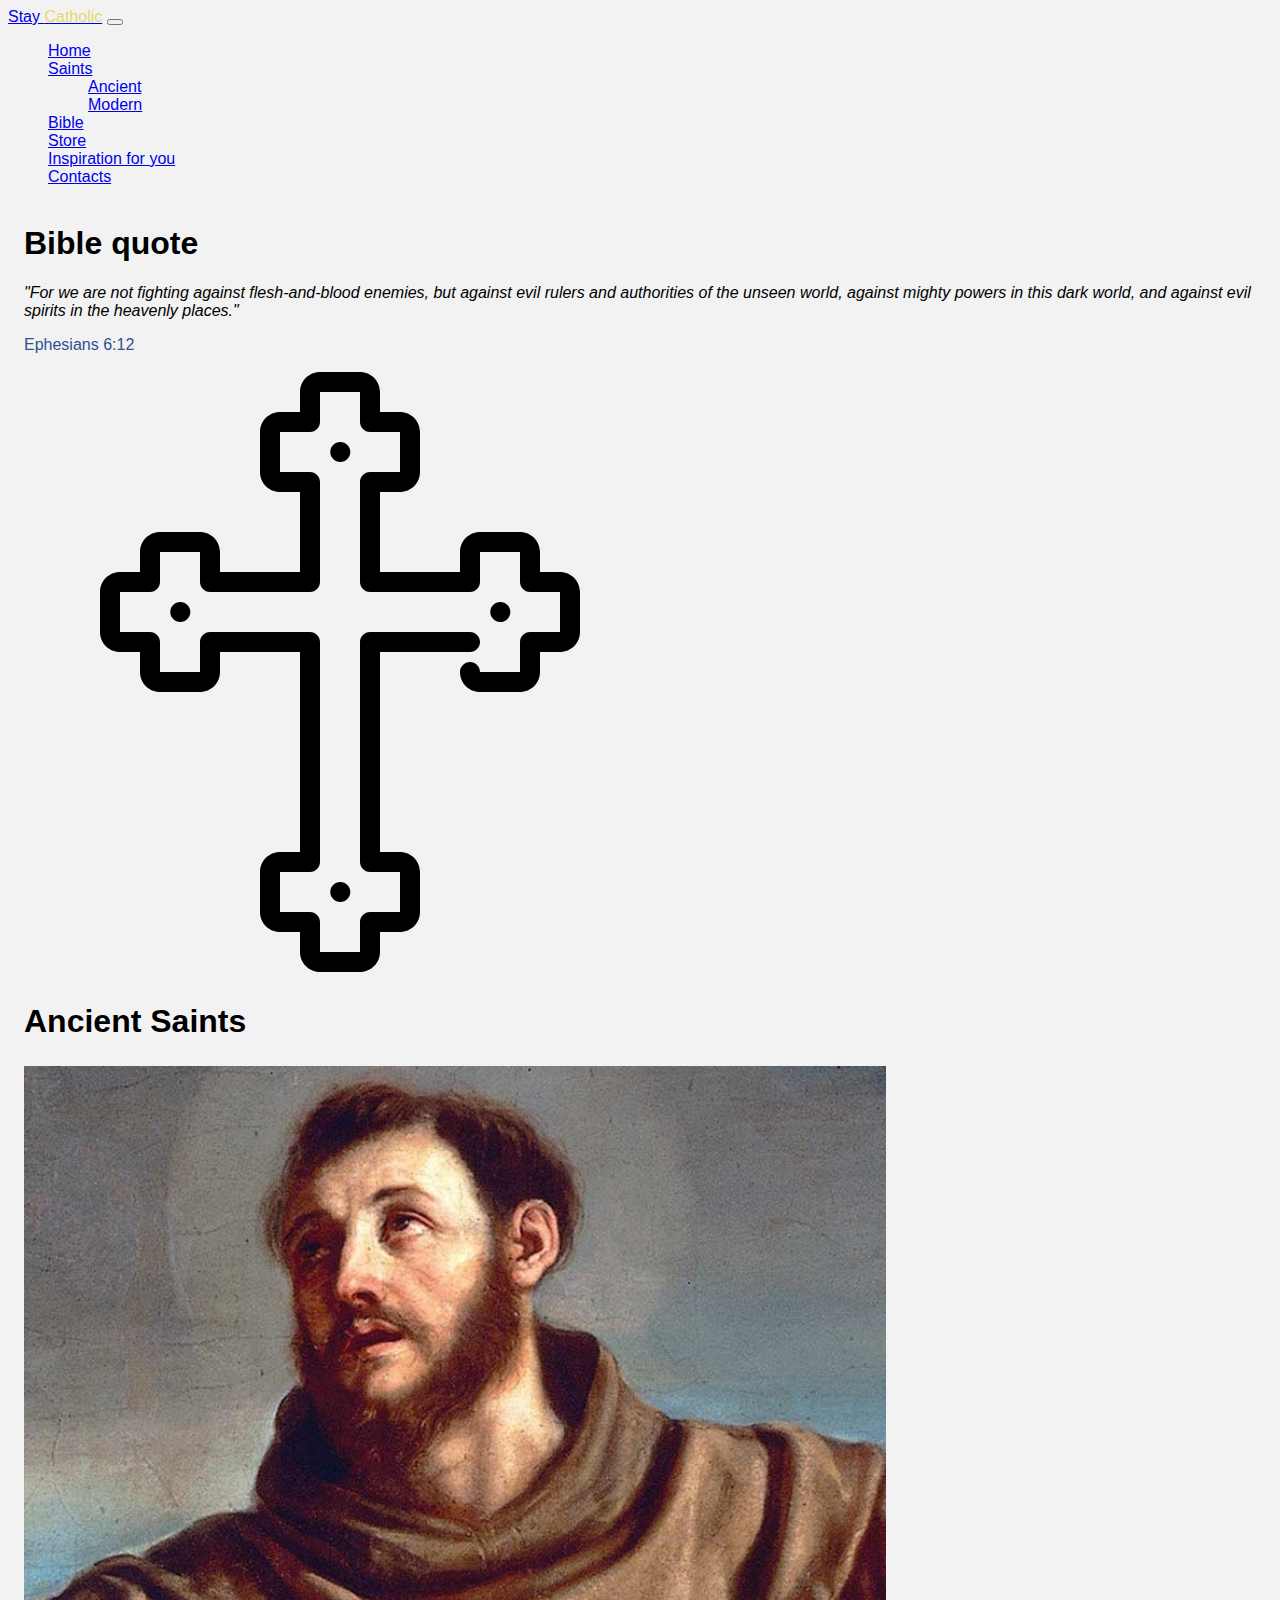
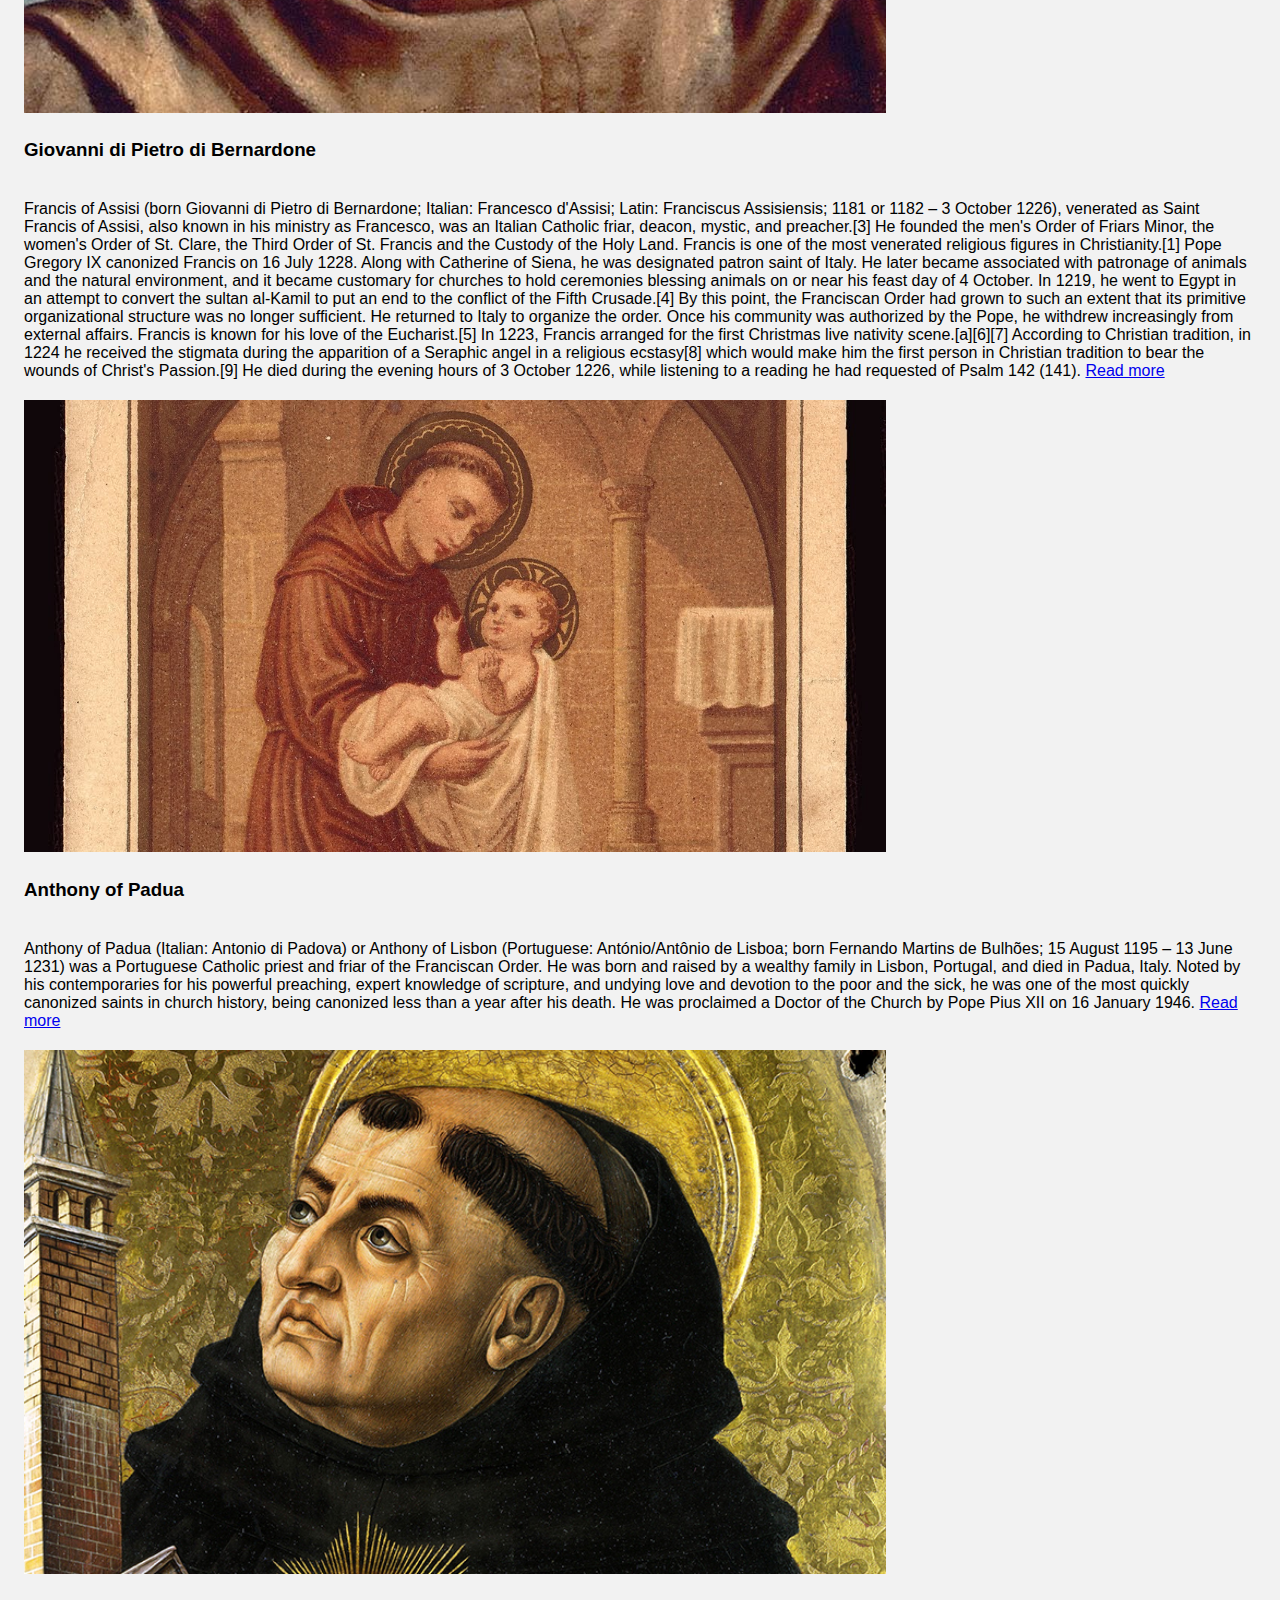
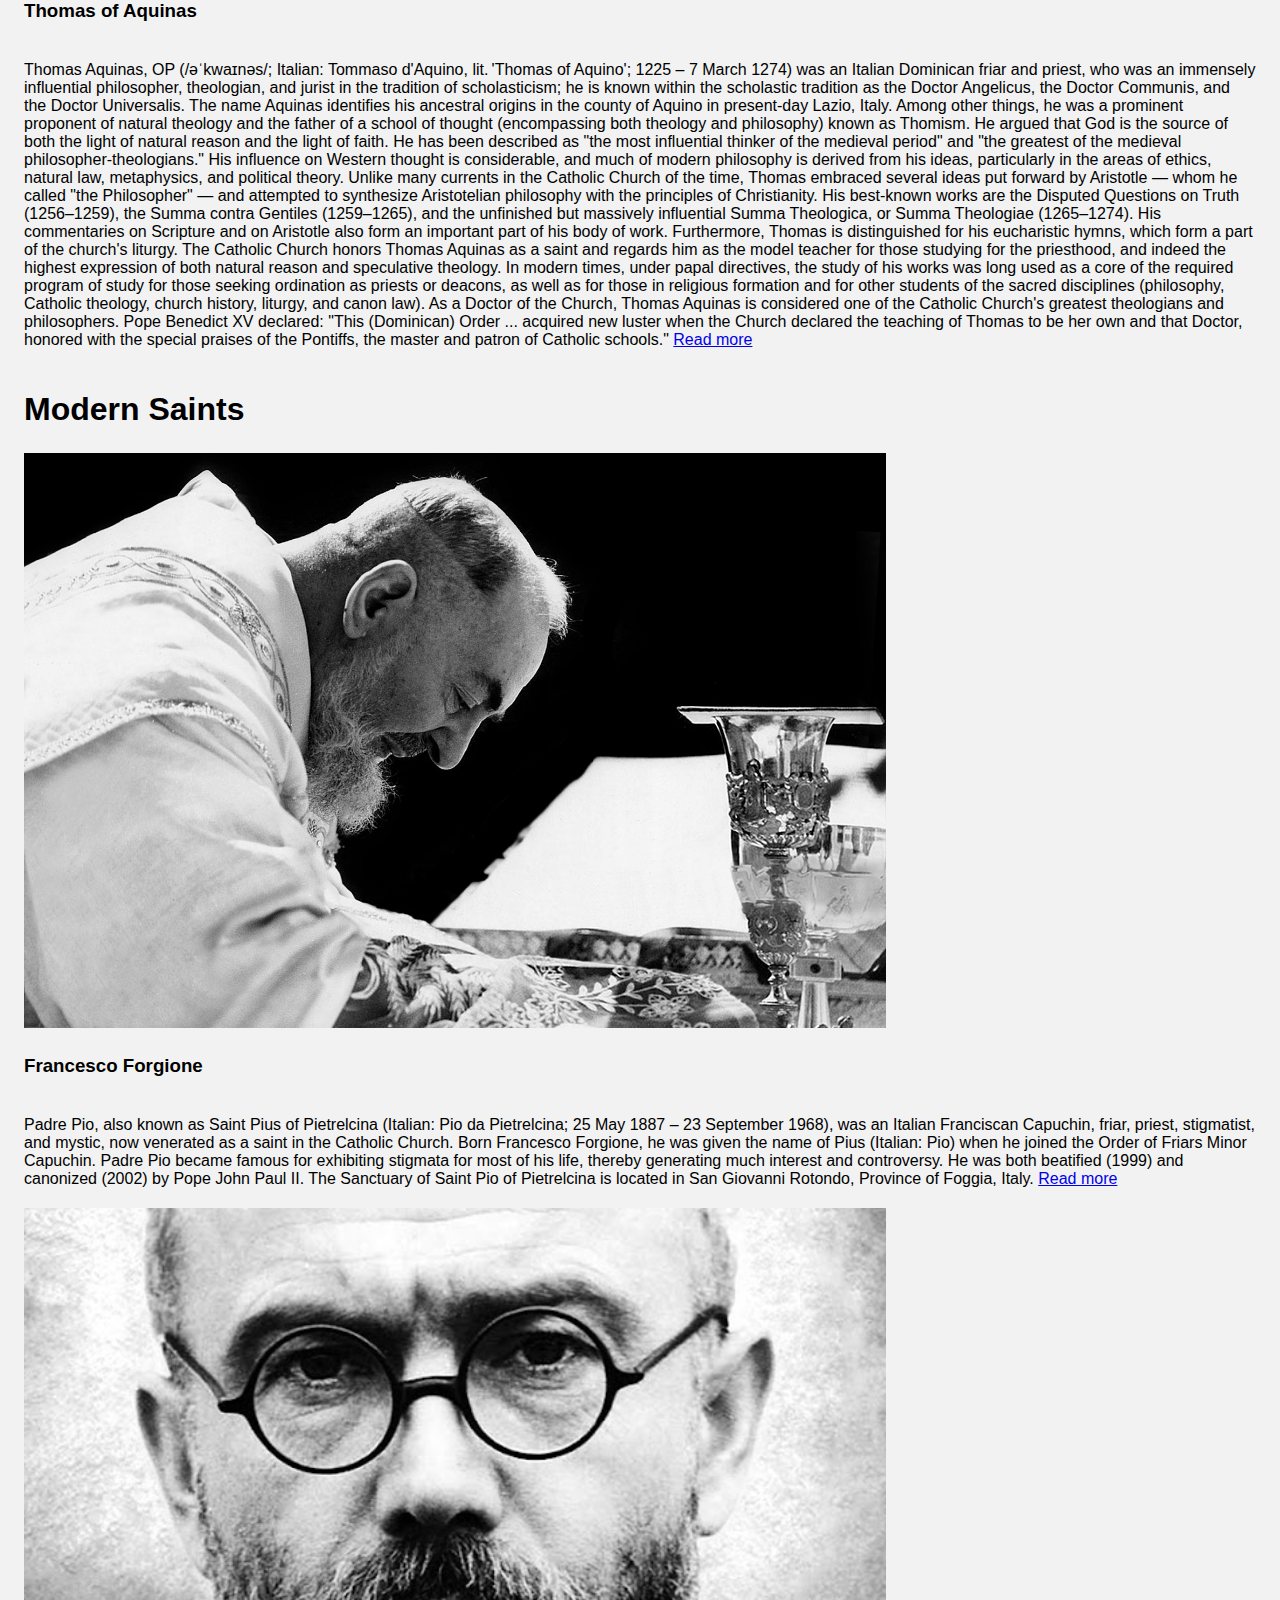
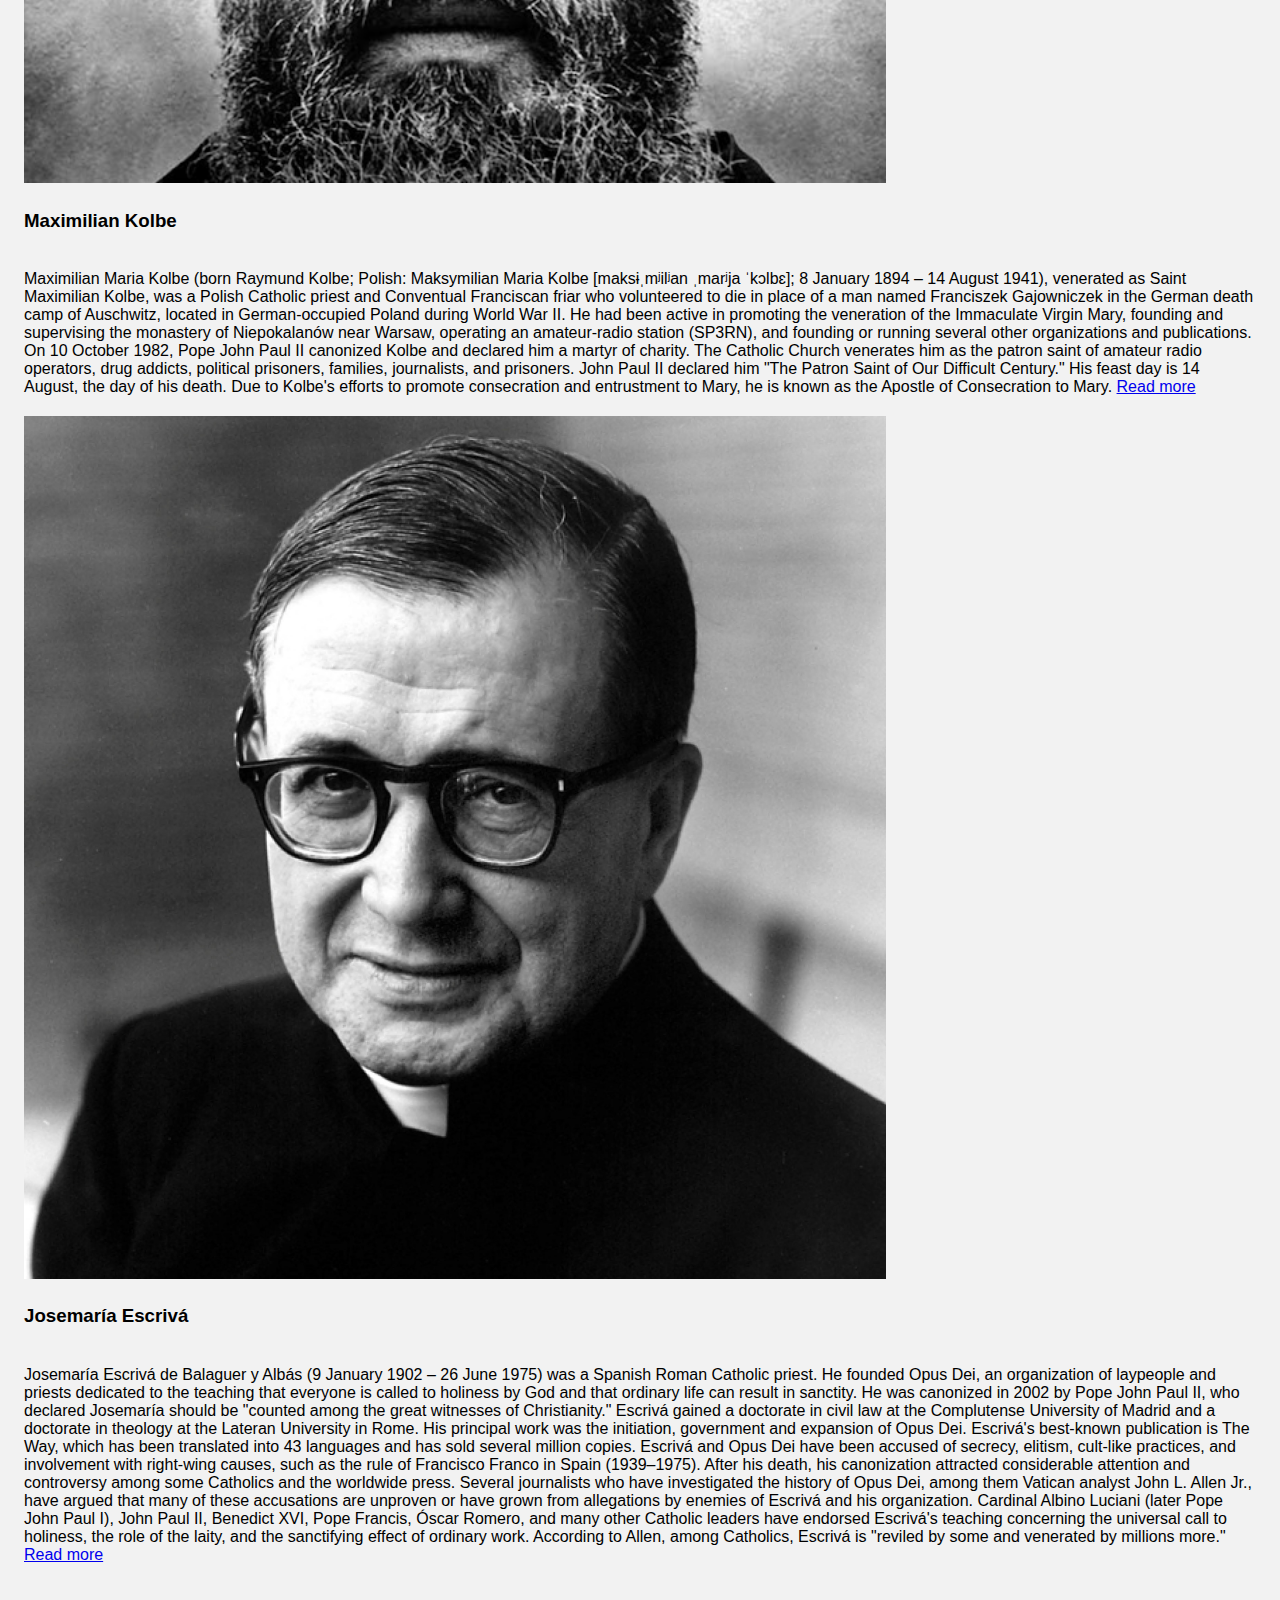
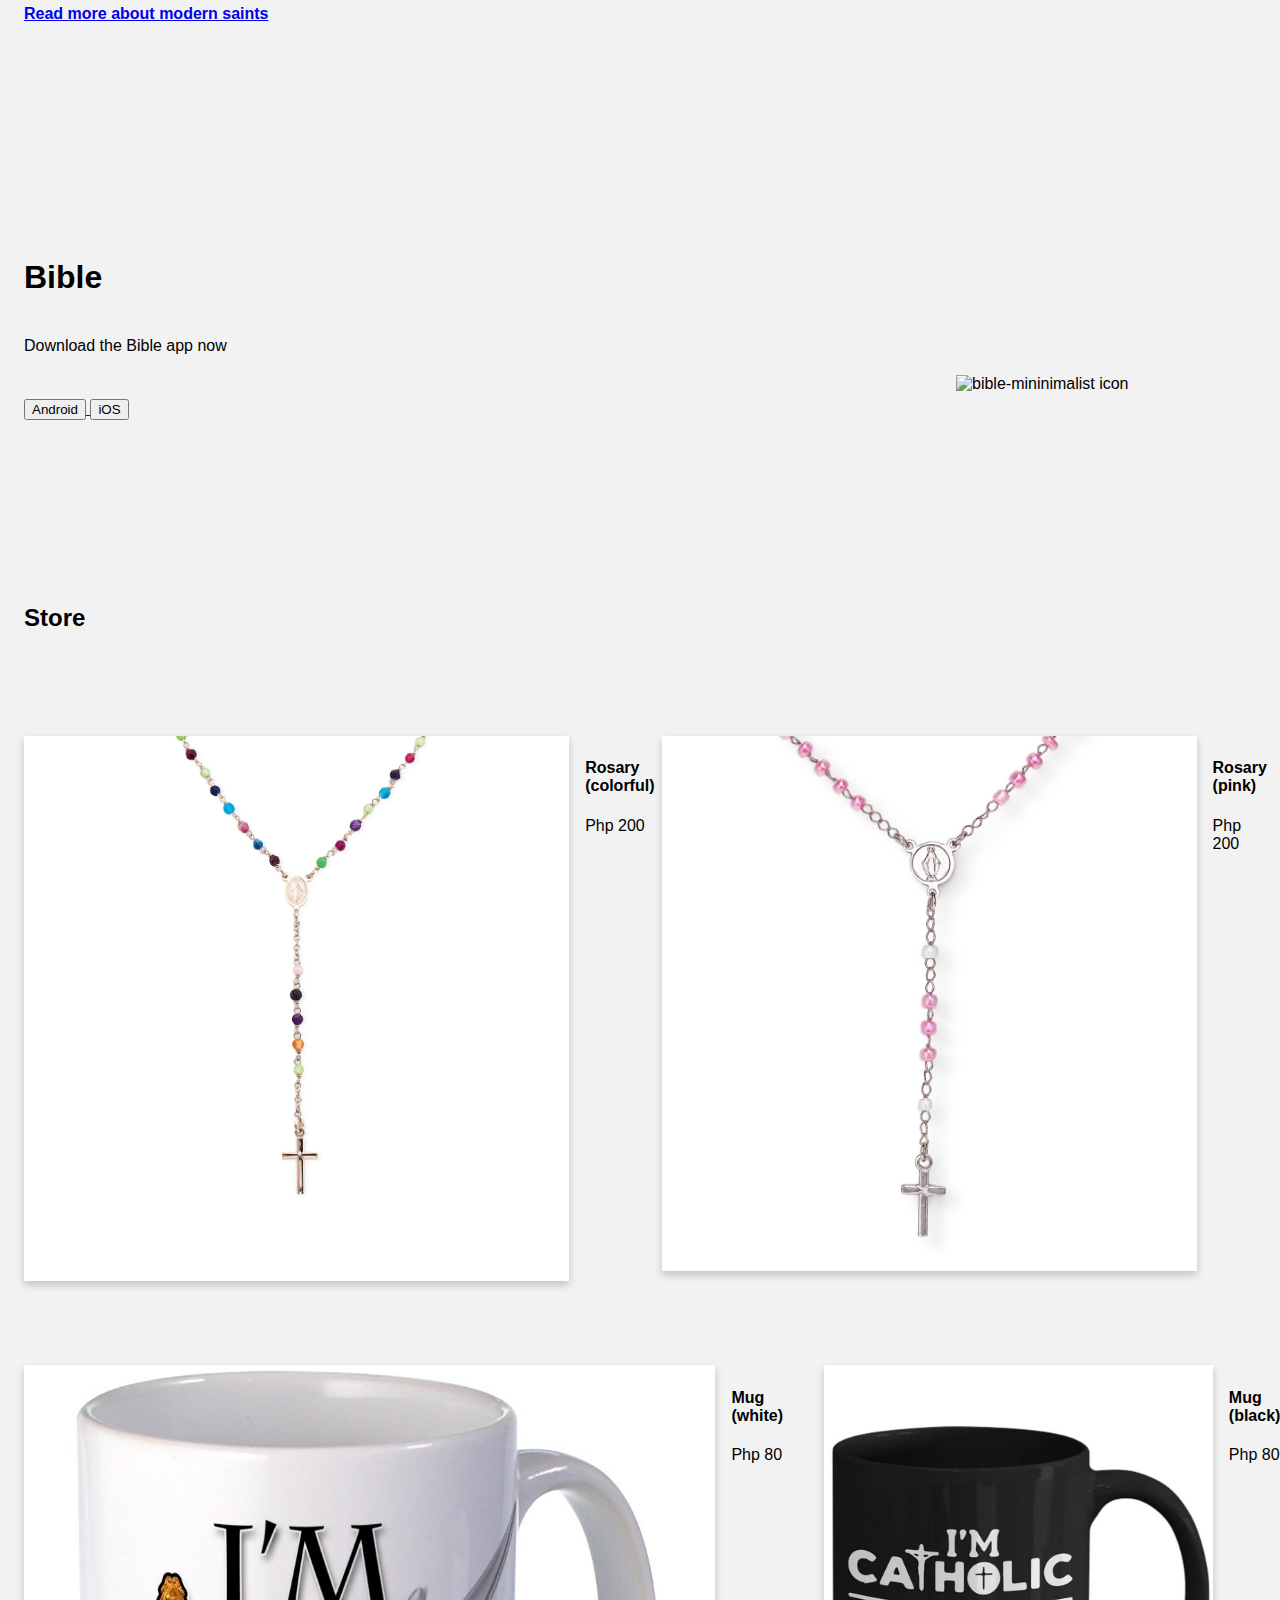
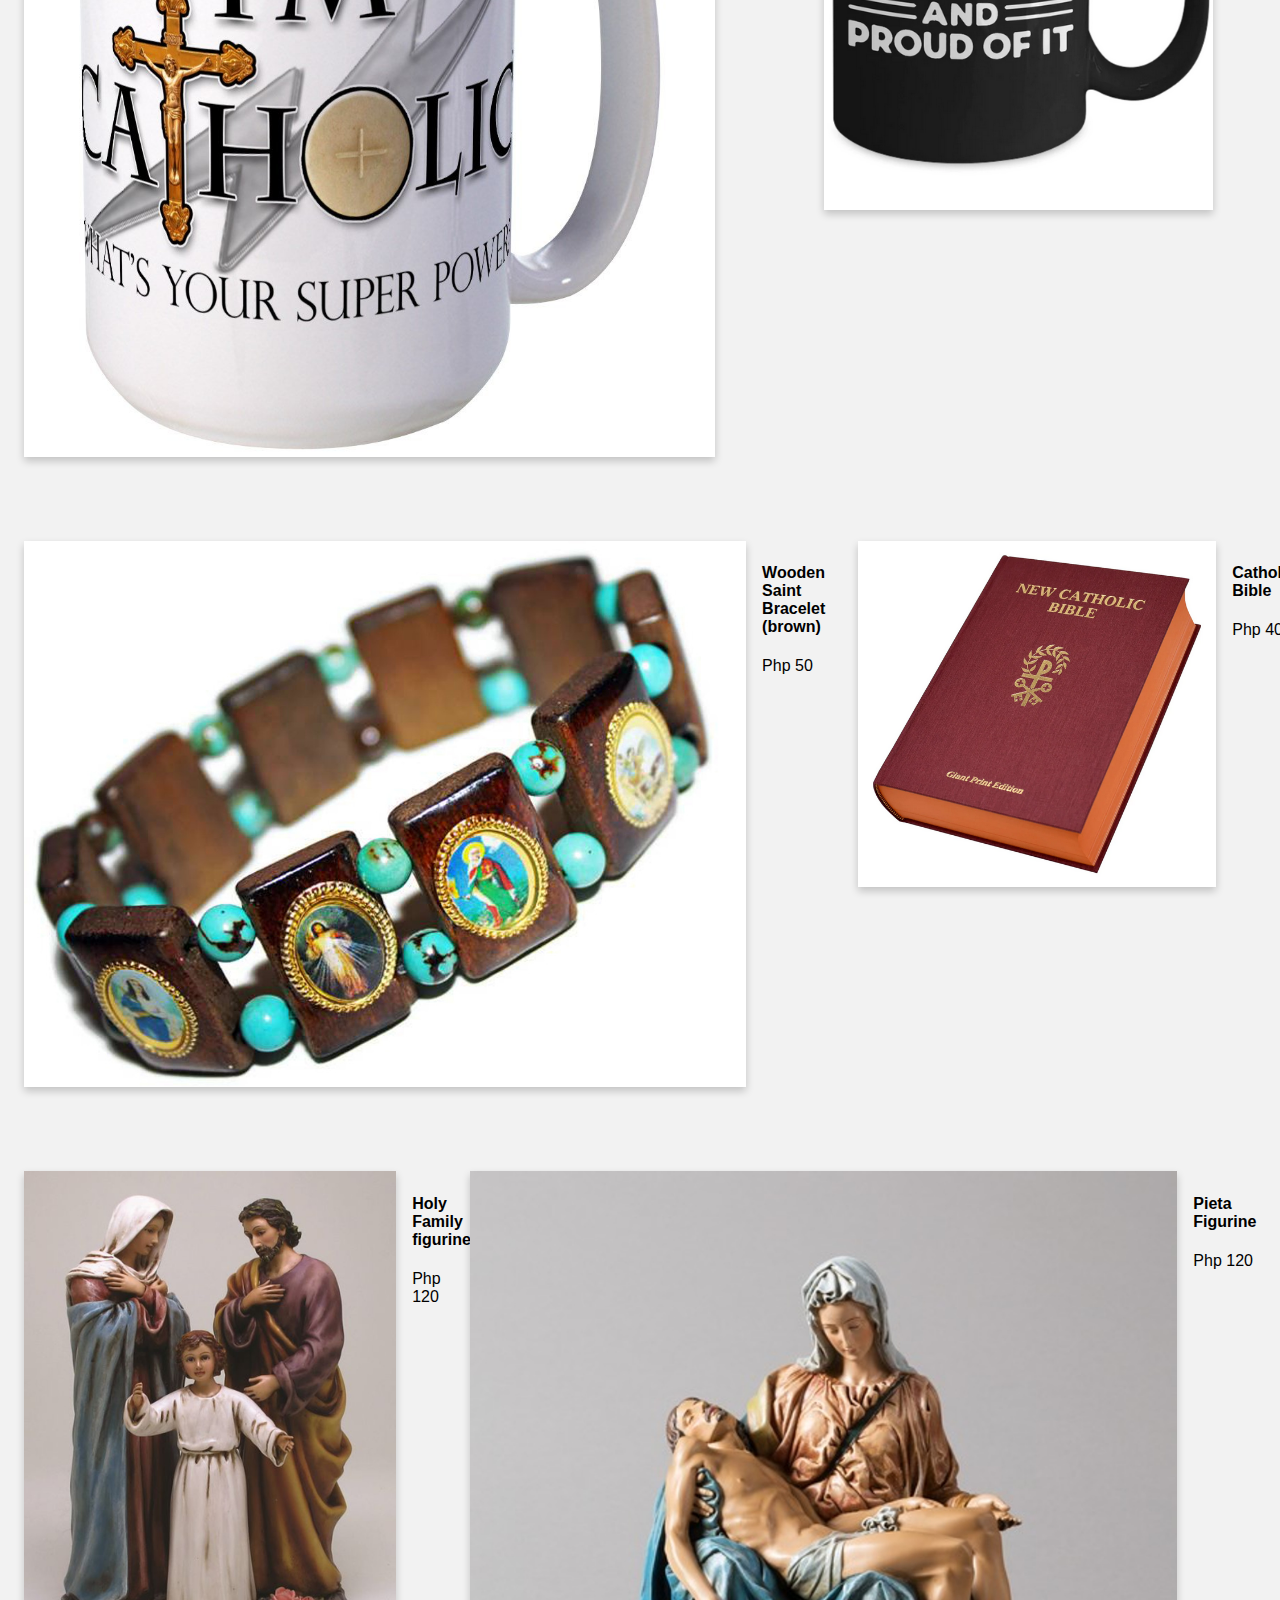
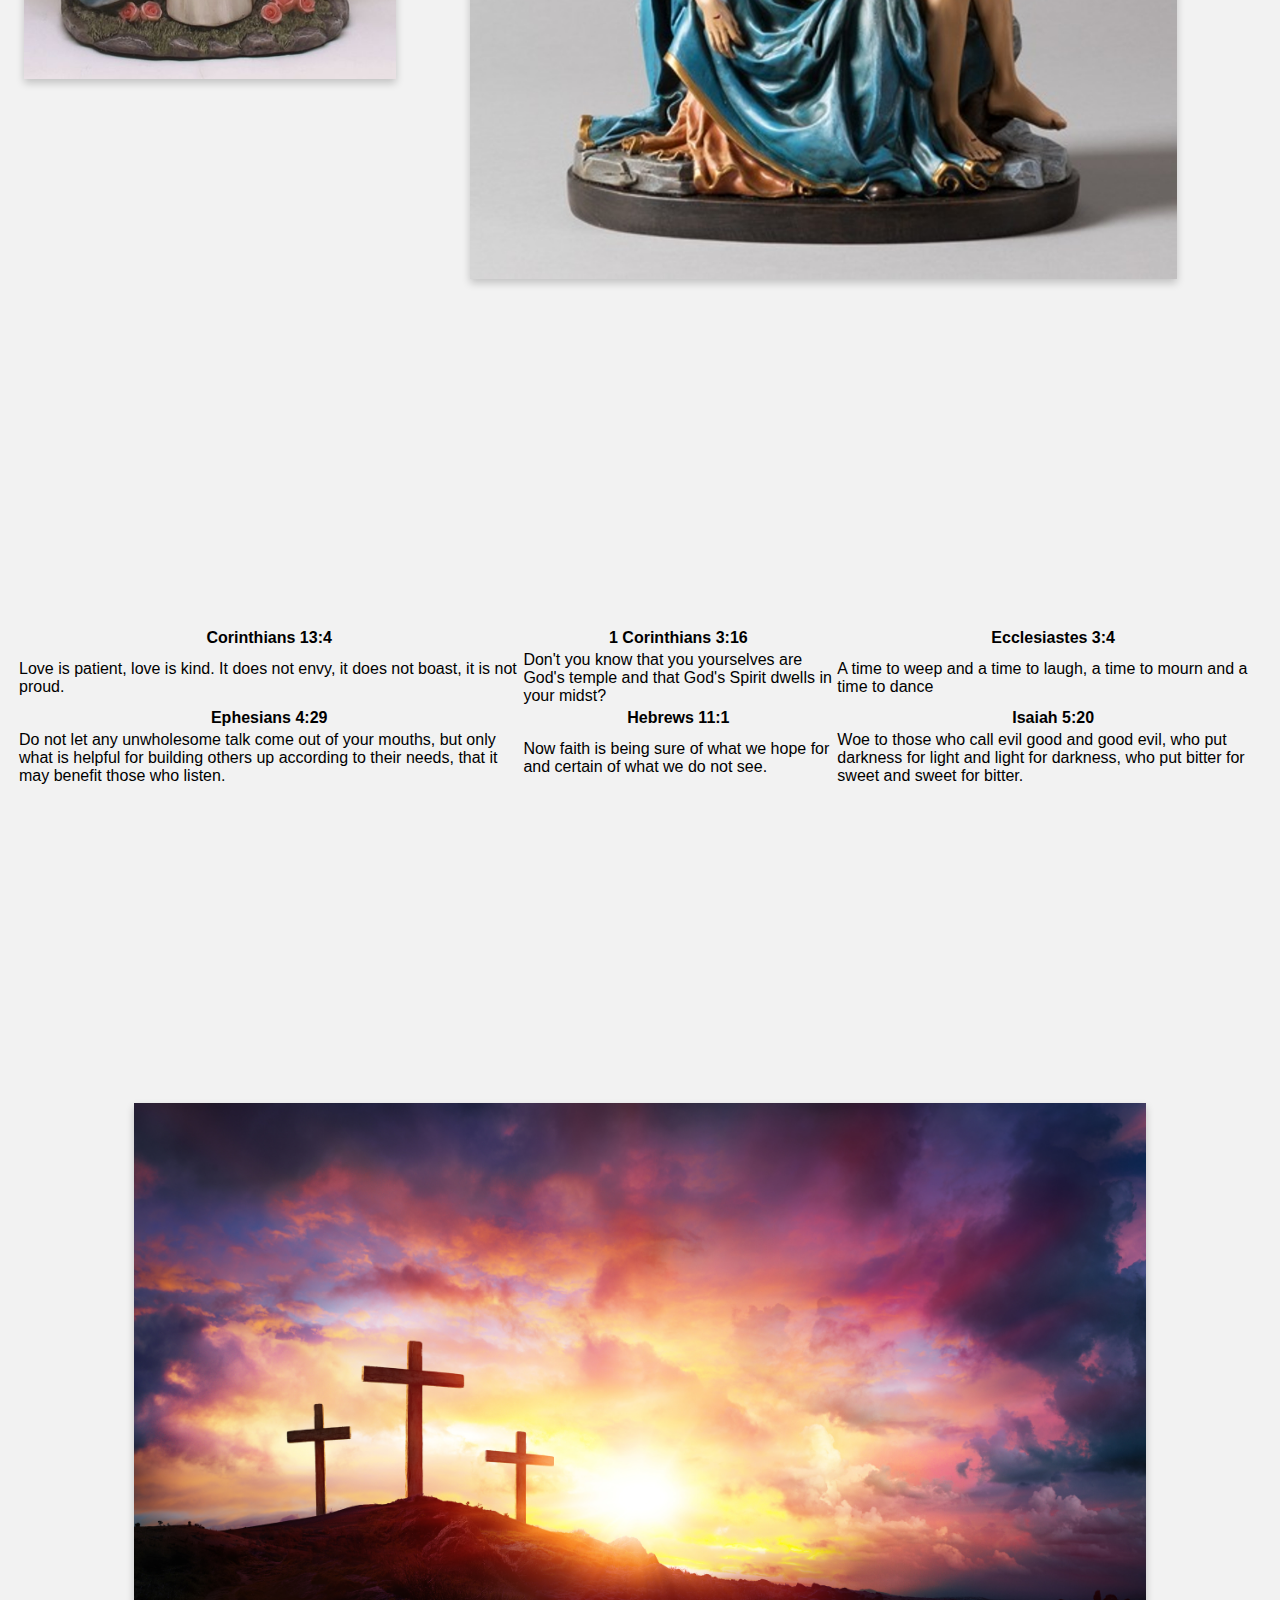
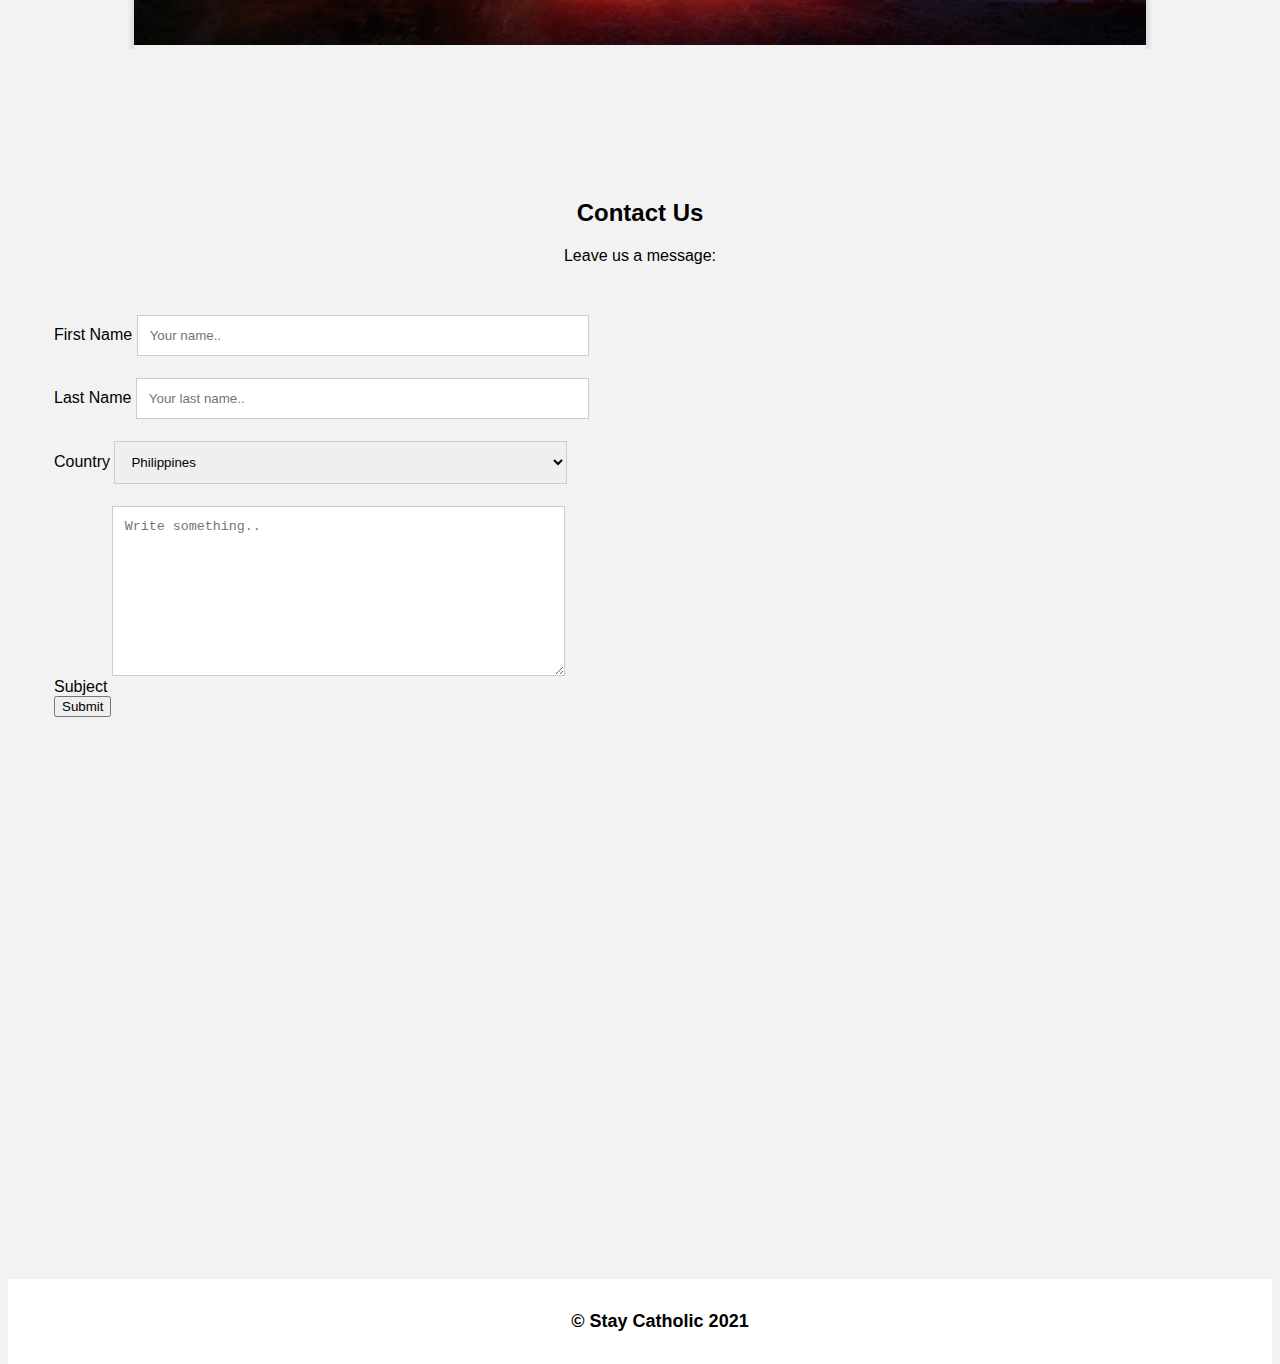
==== commit 79907496: "added contacts page" ====
--- a/index.html
+++ b/index.html
@@ -502,29 +502,34 @@
 	</section>
 
 	<section id="contacts">
-
-	<div class="container-contacts">
+	<div id="jesus-in-the-cross">
+		<img src="images\ThinkstockPhotos-925050874.jpg" id="jesus-margin" alt="jesus-together-with-the-sinners" style="width:100%">
+	</div>
+	<div class="row container-contacts">
 	  <div id="center-text">
-		<h2>Contact Us</h2>
+		<h2 id="jesusmargin">Contact Us</h2>
 		<p>Leave us a message:</p>
 	  </div>
 	  <div class="row container d-flex justify-content-start m-sm-5">
-		<div class="center column">
-		  <form action="/action_page.php">
-			<label for="fname">First Name</label>
-			<input type="text" id="fname" name="firstname" placeholder="Your name..">
-			<label for="lname">Last Name</label>
-			<input type="text" id="lname" name="lastname" placeholder="Your last name..">
-			<label for="country">Country</label>
-			<select id="country" name="country">
-			  <option value="australia">Australia</option>
-			  <option value="canada">Canada</option>
-			  <option value="usa">USA</option>
-			</select>
-			<label for="subject">Subject</label>
-			<textarea id="subject" name="subject" placeholder="Write something.." style="height:170px"></textarea>
-			<input type="submit" value="Submit">
-		  </form>
+		<div id="contactsmargin" class="center column">
+			<div class="form-floating">
+		  		<form action="/action_page.php">
+				<label for="fname">First Name</label>
+				<input type="text" id="fname" name="firstname" class="form-control" placeholder="Your name..">
+				<label for="lname">Last Name</label>
+				<input type="text" class="form-control" id="lname" name="lastname" placeholder="Your last name..">
+				<label for="country">Country</label>
+				<select class="form-select" id="country" name="country">
+				<option value="philippines">Philippines</option>
+			  	<option value="australia">Australia</option>
+			  	<option value="canada">Canada</option>
+			  	<option value="usa">USA</option>
+				</select>
+				<label for="subject">Subject</label>
+				<textarea type="text" class="form-control" id="subject" name="subject" placeholder="Write something.." style="height:170px"></textarea>
+				<button class="btn btn-primary" type="submit">Submit</button>
+		  	</form>
+			</div>
 		</div>
 	  </div>
 	</div>
--- a/style.css
+++ b/style.css
@@ -97,6 +97,23 @@
 	padding: 10px;
   }
 
+#jesus-in-the-cross {
+	box-shadow: 0 4px 8px 0 rgba(0,0,0,0.2);
+	margin-top: 80px;
+	display: block;
+	margin-left: auto;
+	margin-right: auto;
+	width: 80%;
+}
+
+#jesusmargin {
+	margin-top: 140px;
+}
+
+#contactsmargin {
+	margin-bottom: 180px;
+}
+
 body {
 	font-family: Arial, Helvetica, sans-serif;
   }
@@ -110,15 +127,42 @@
   }
   /* Style inputs */
   input[type=text], select, textarea {
-	width: 110%;
-	padding: 12px;
-	border: 1px solid #ccc;
-	margin-top: 6px;
-	margin-bottom: 16px;
-	resize: vertical;
-  }
-  
-  input[type=submit] {
+	width: 80%;
+	padding: 12px;
+	border: 1px solid #ccc;
+	margin-top: 6px;
+	margin-bottom: 16px;
+	resize: vertical;
+  }
+  
+  textarea[type=text] {
+	width: 80%;
+	padding: 12px;
+	border: 1px solid #ccc;
+	margin-top: 6px;
+	margin-bottom: 16px;
+	resize: vertical;
+  }
+
+  select[type=text] {
+	width: 80%;
+	padding: 12px;
+	border: 1px solid #ccc;
+	margin-top: 6px;
+	margin-bottom: 16px;
+	resize: vertical;
+  }
+
+  #country {
+	width: 80%;
+	padding: 12px;
+	border: 1px solid #ccc;
+	margin-top: 6px;
+	margin-bottom: 16px;
+	resize: vertical;
+  }
+
+  /* input[type=submit] {
 	background-color: #04AA6D;
 	color: white;
 	padding: 12px 20px;
@@ -128,7 +172,7 @@
   
   input[type=submit]:hover {
 	background-color: #45a049;
-  }
+  } */
   
   /* Style the container/contact section */
   .container-contacts {
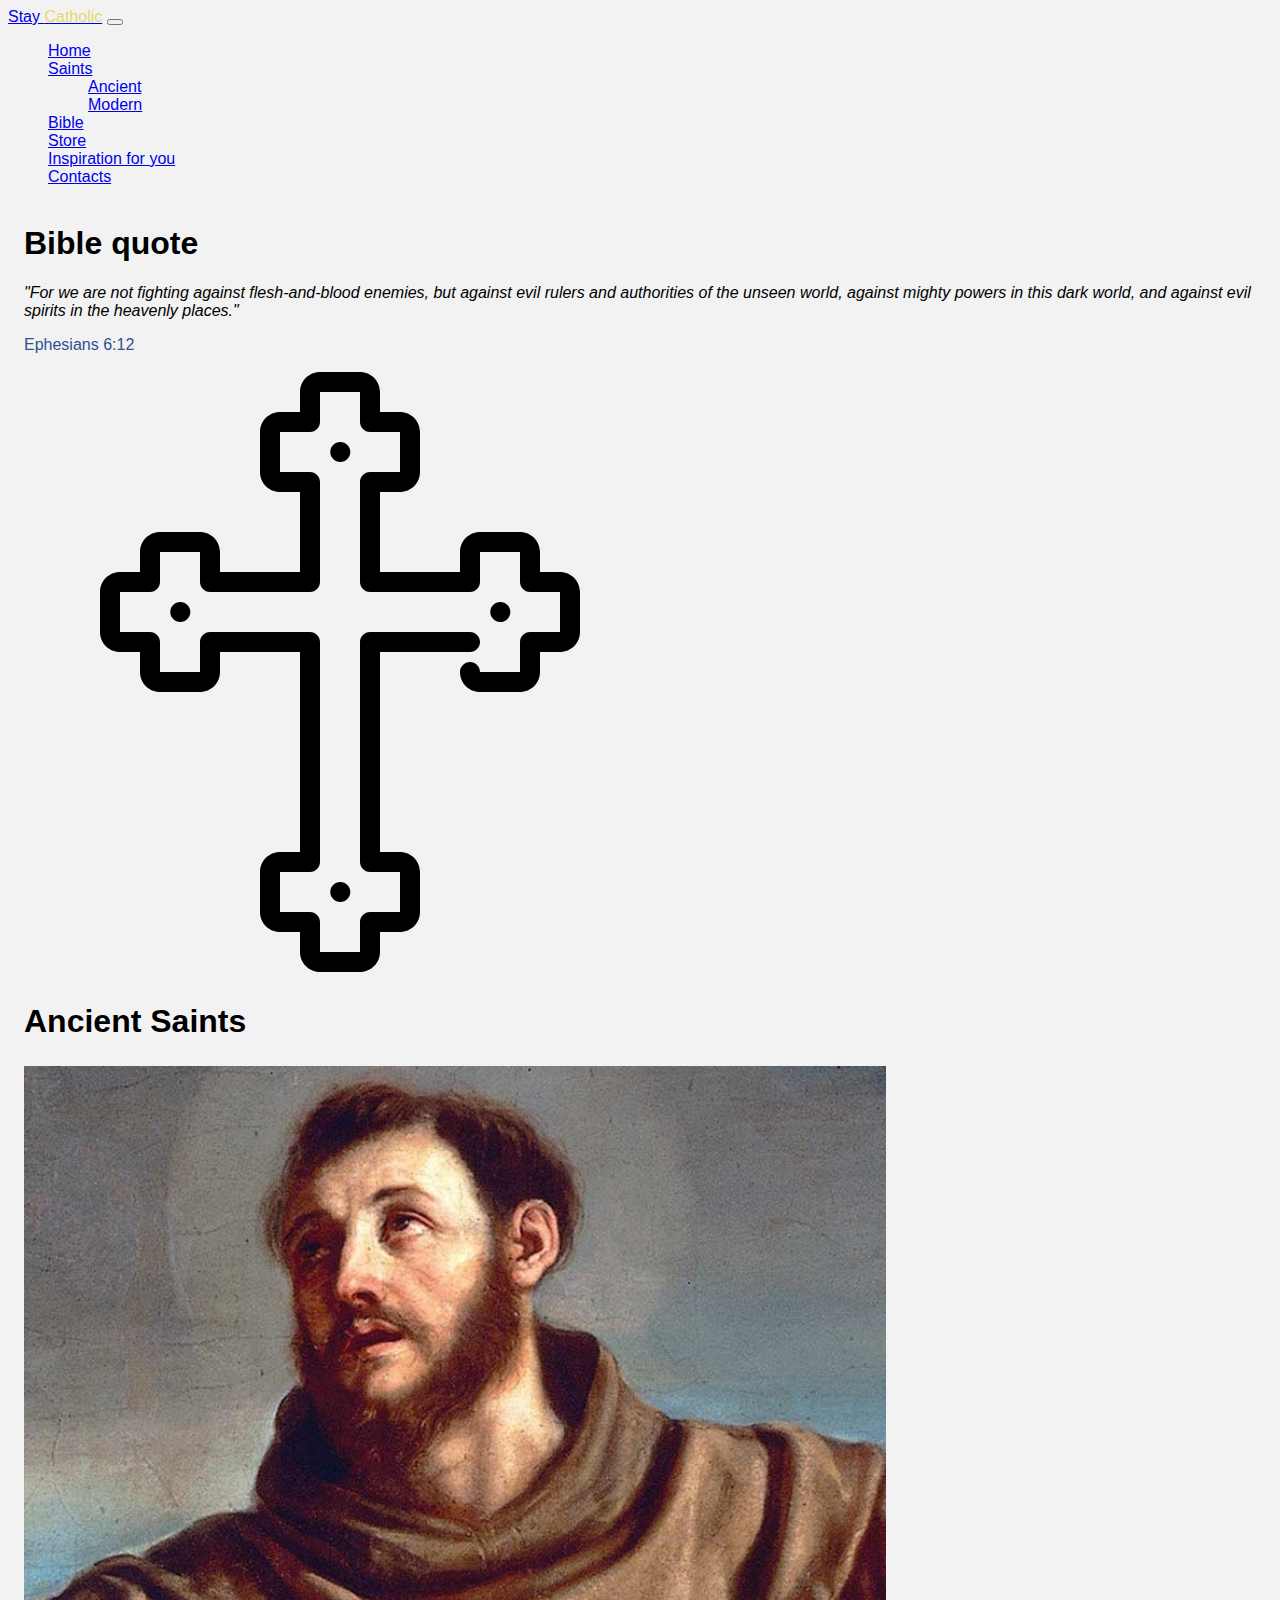
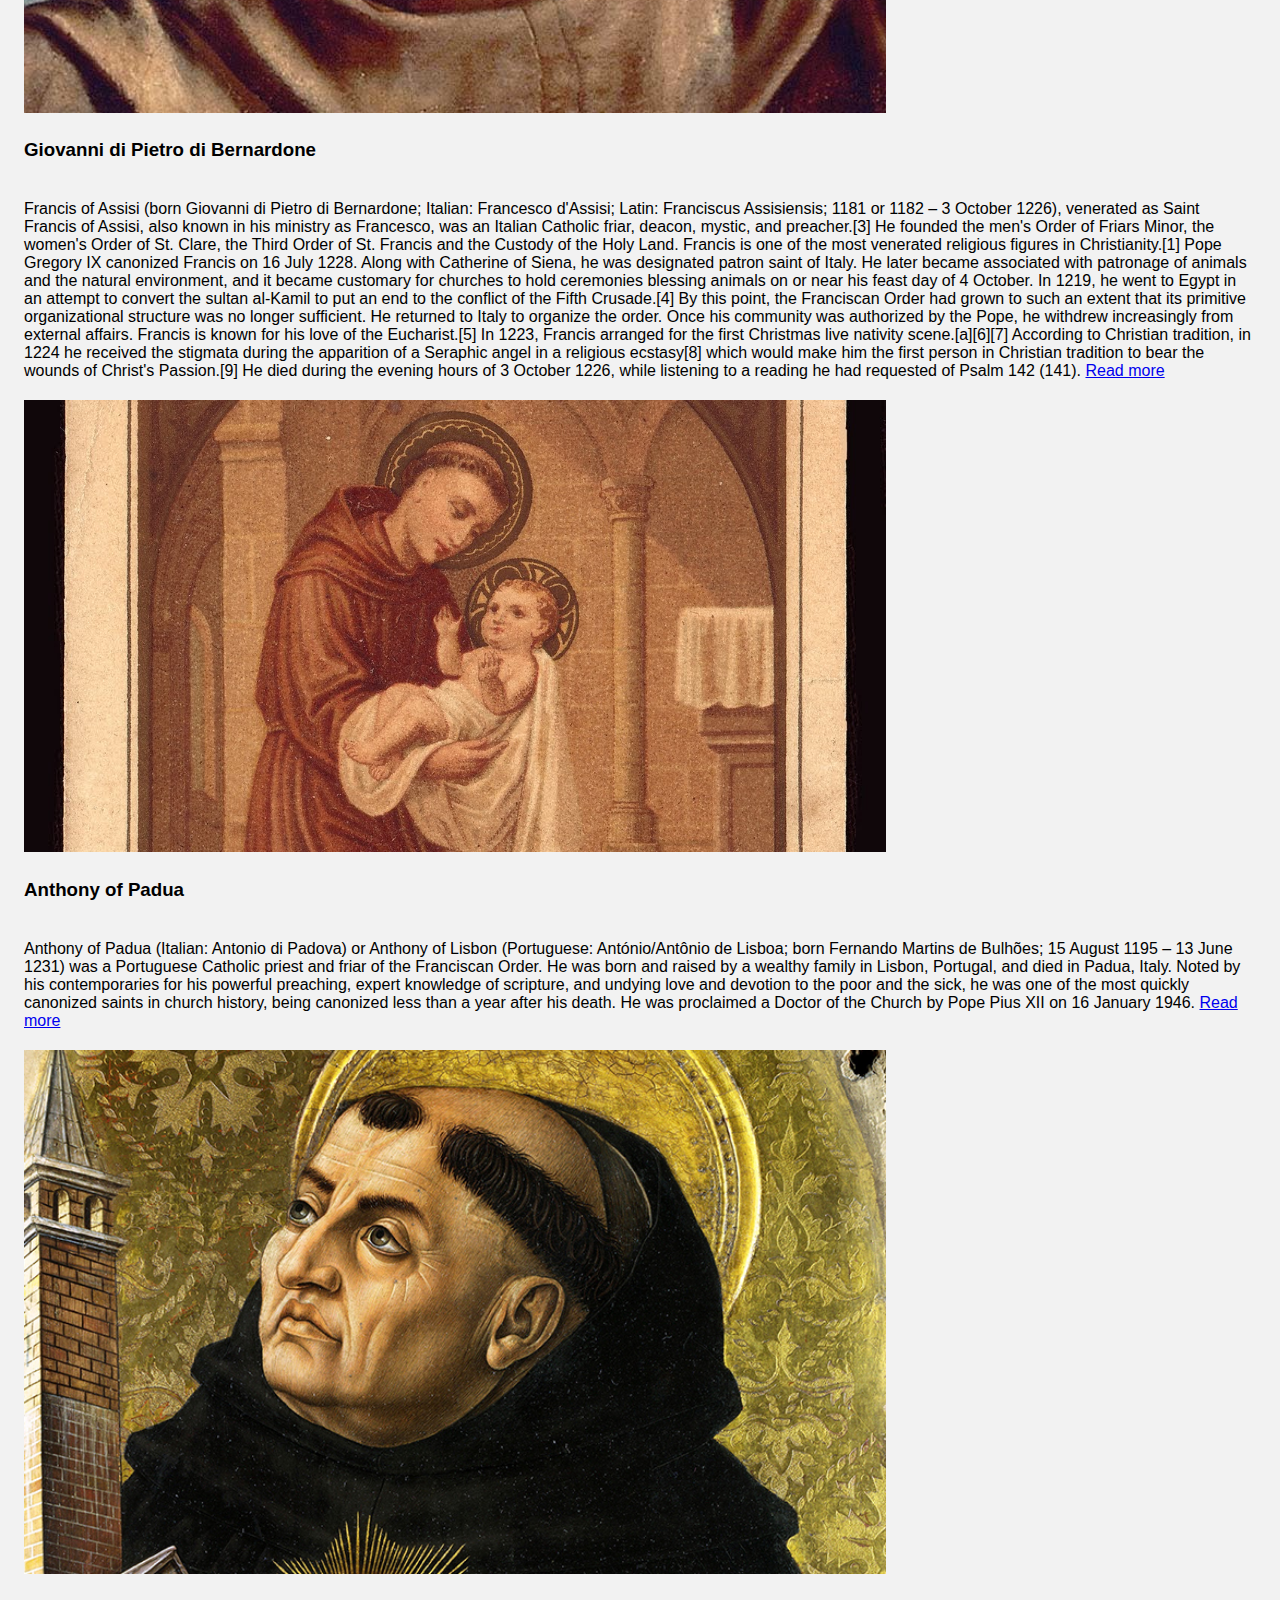
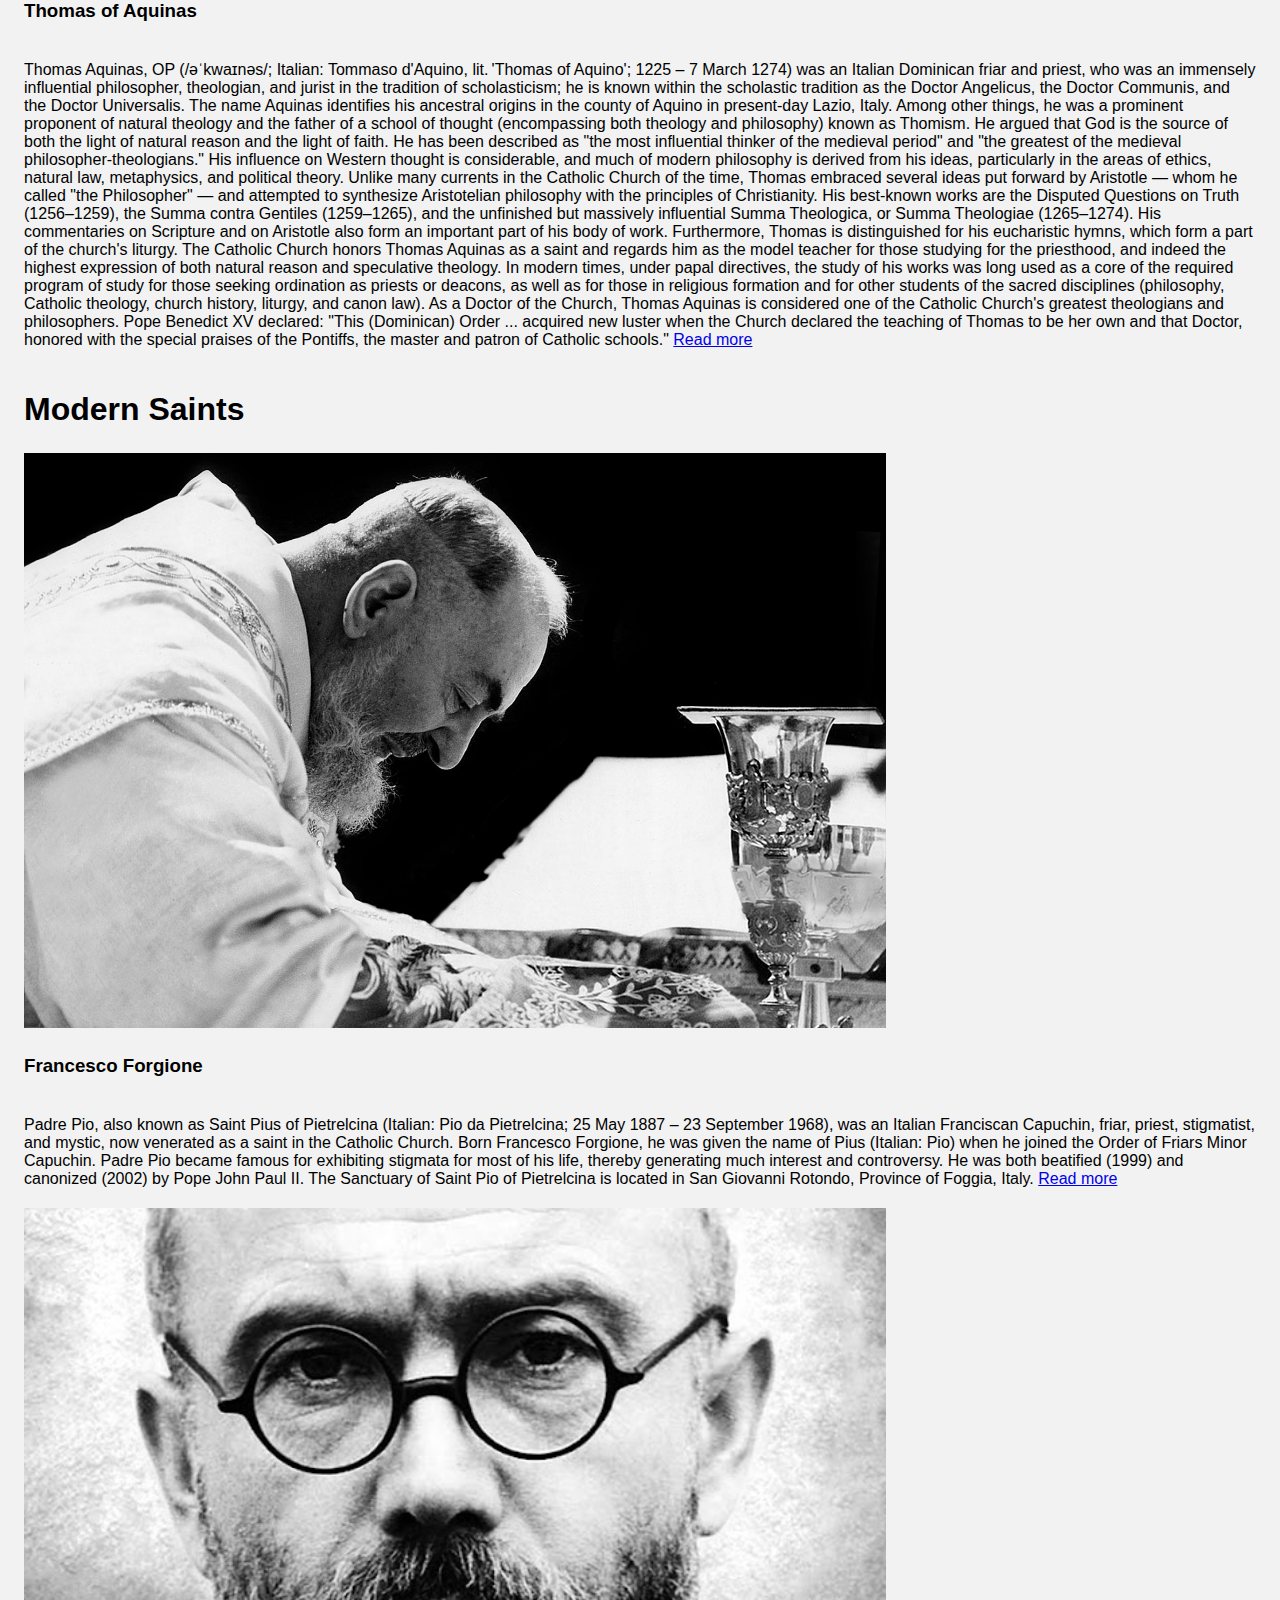
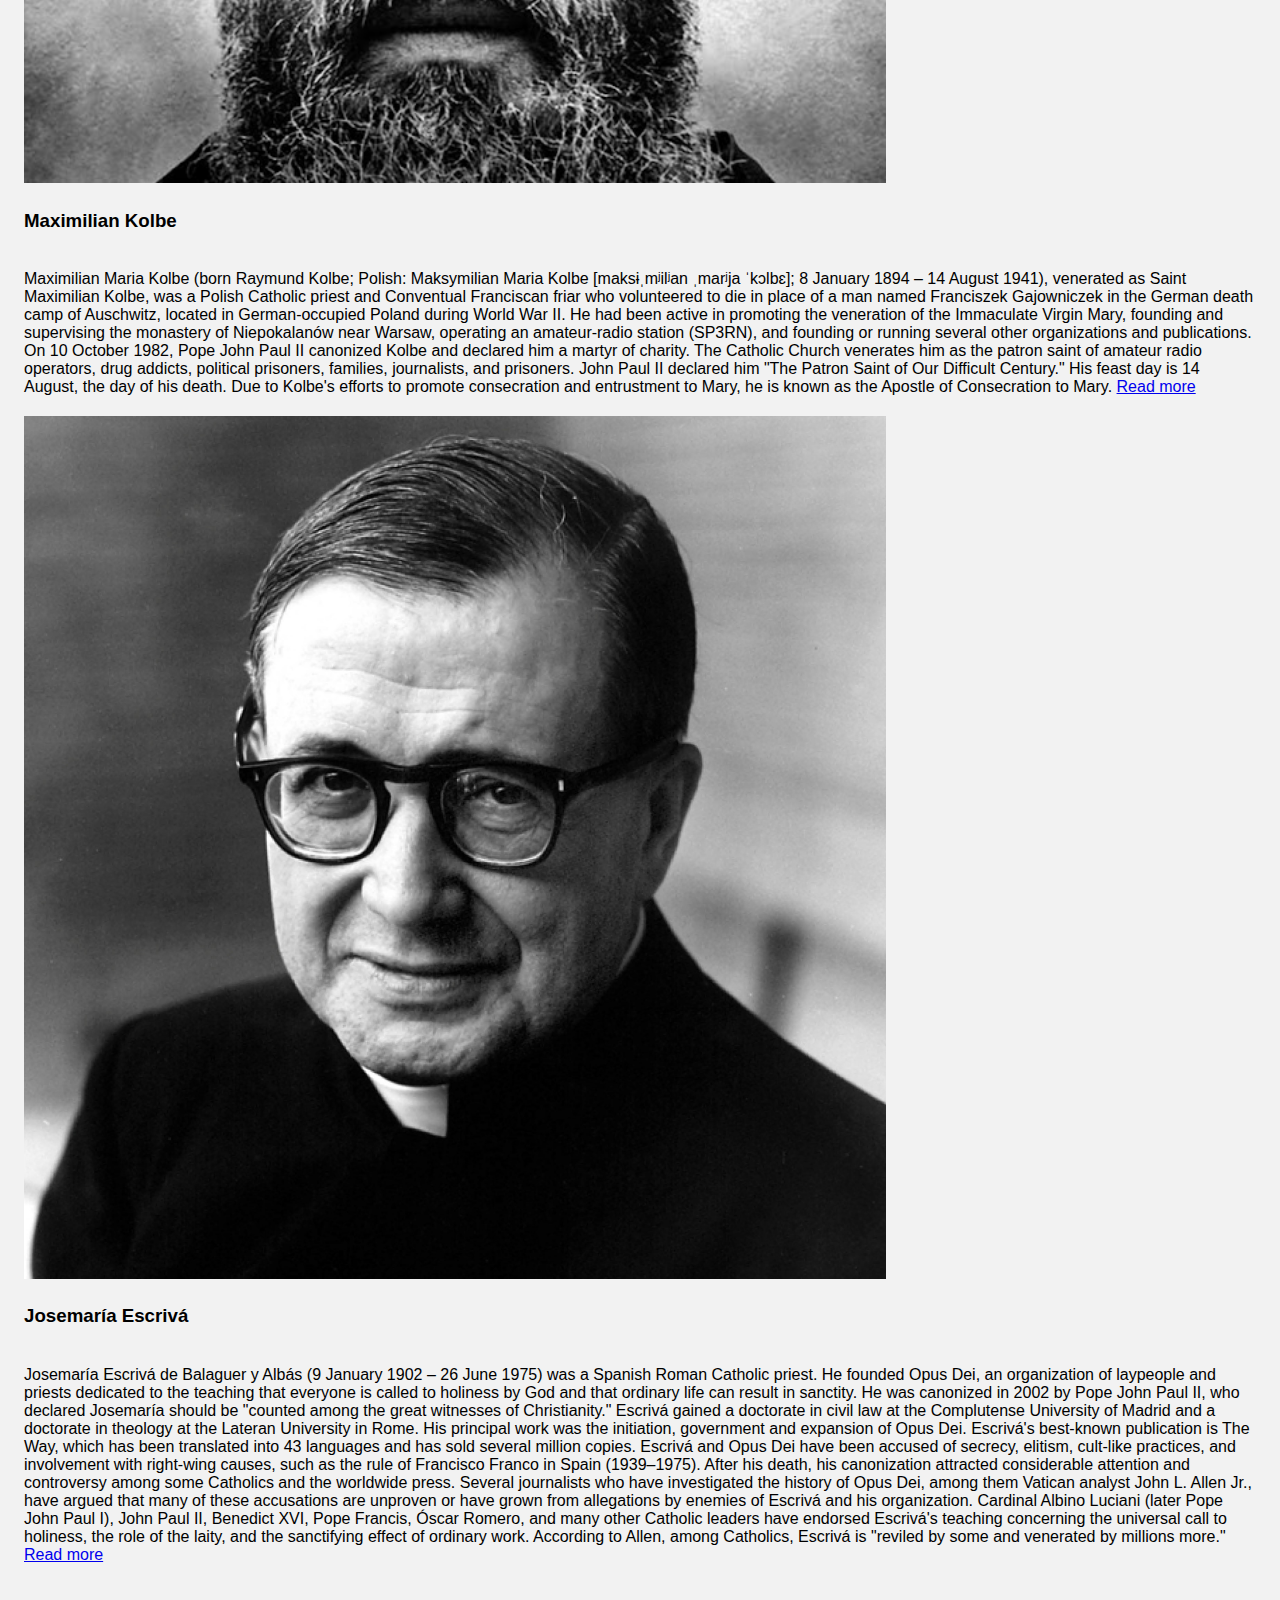
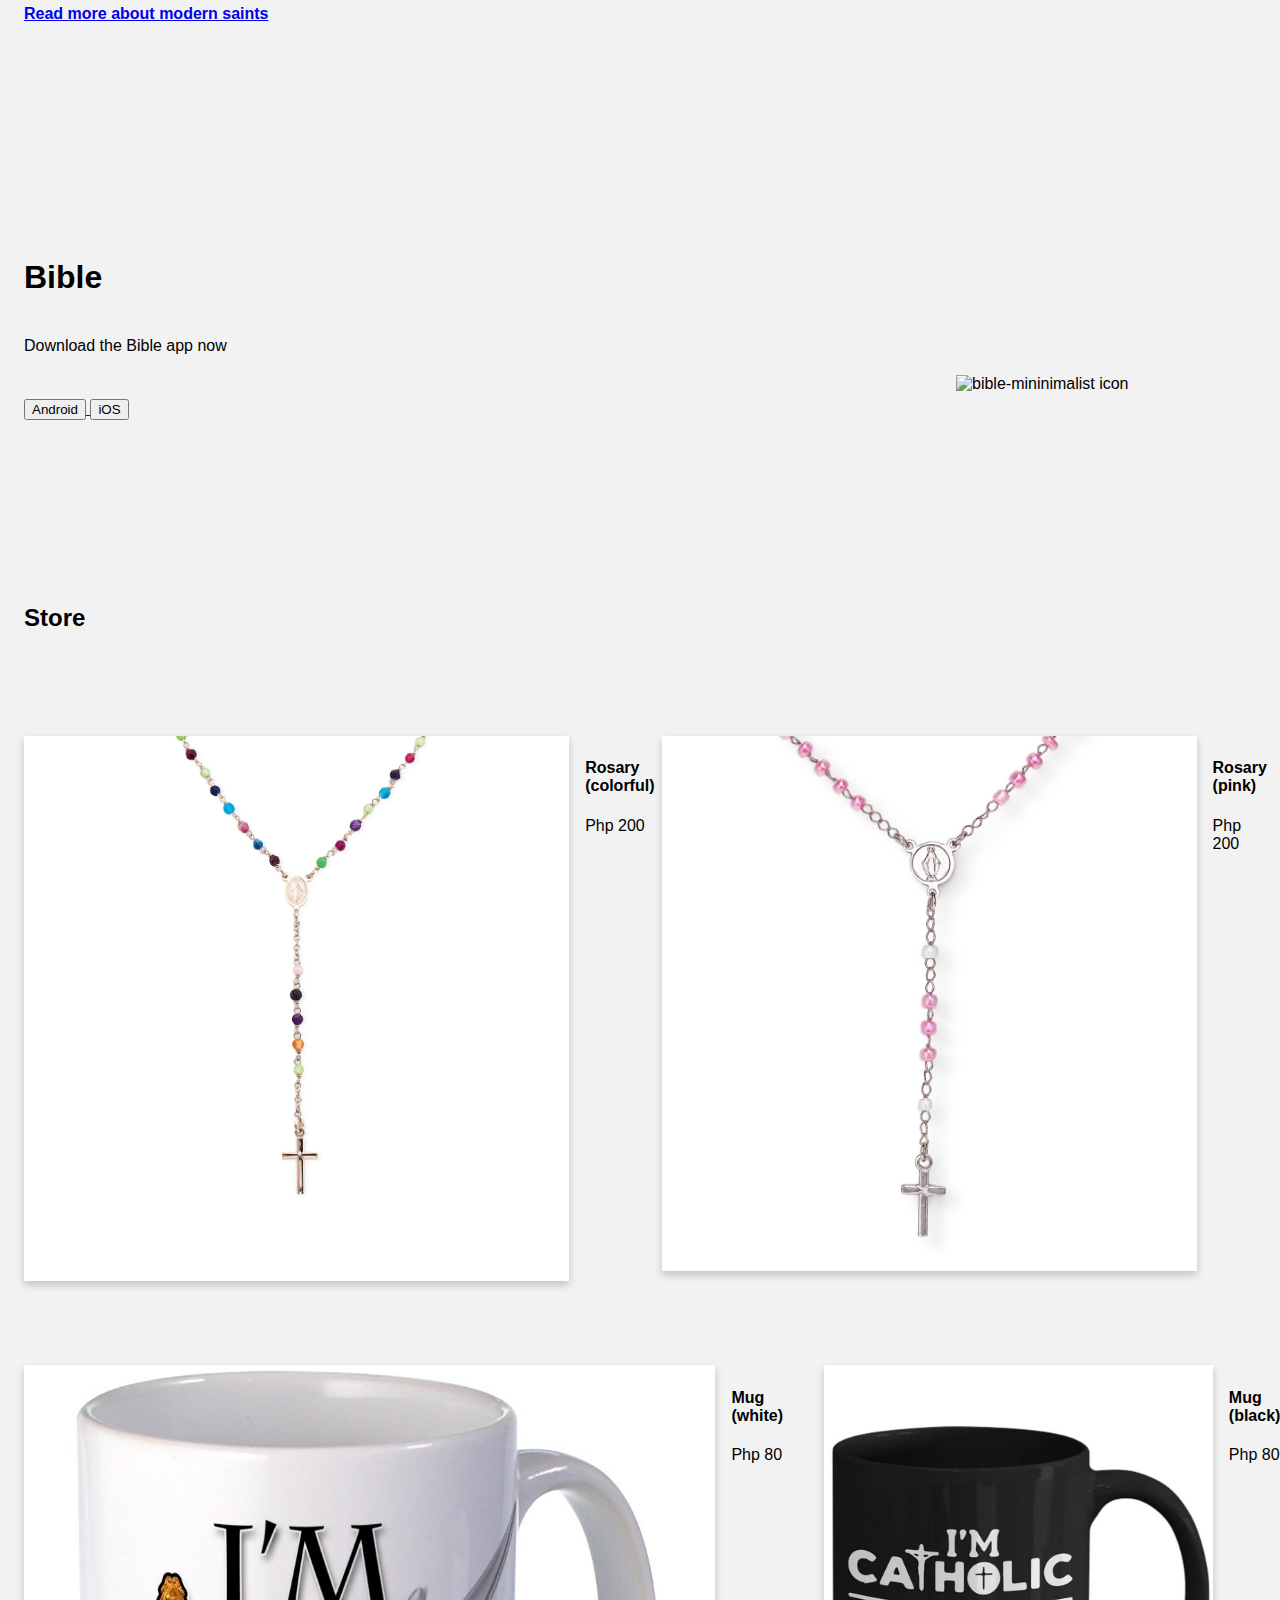
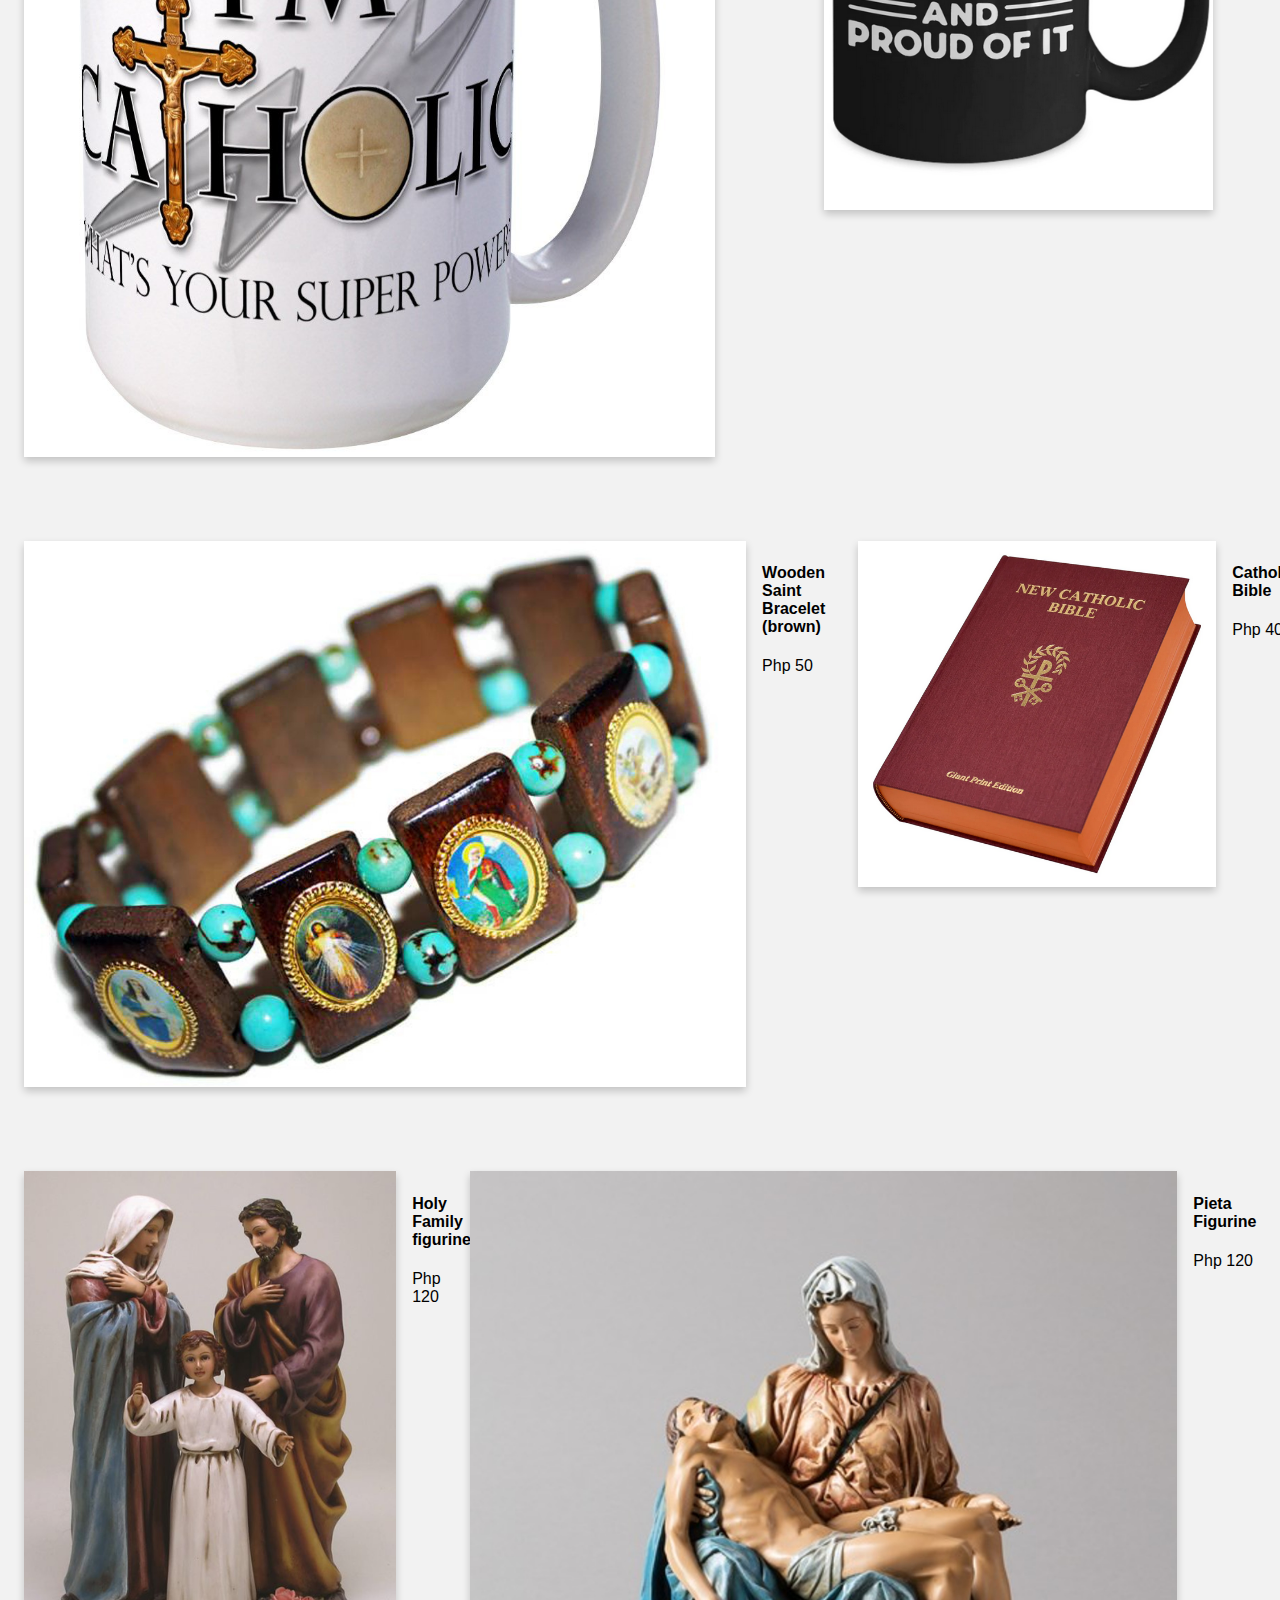
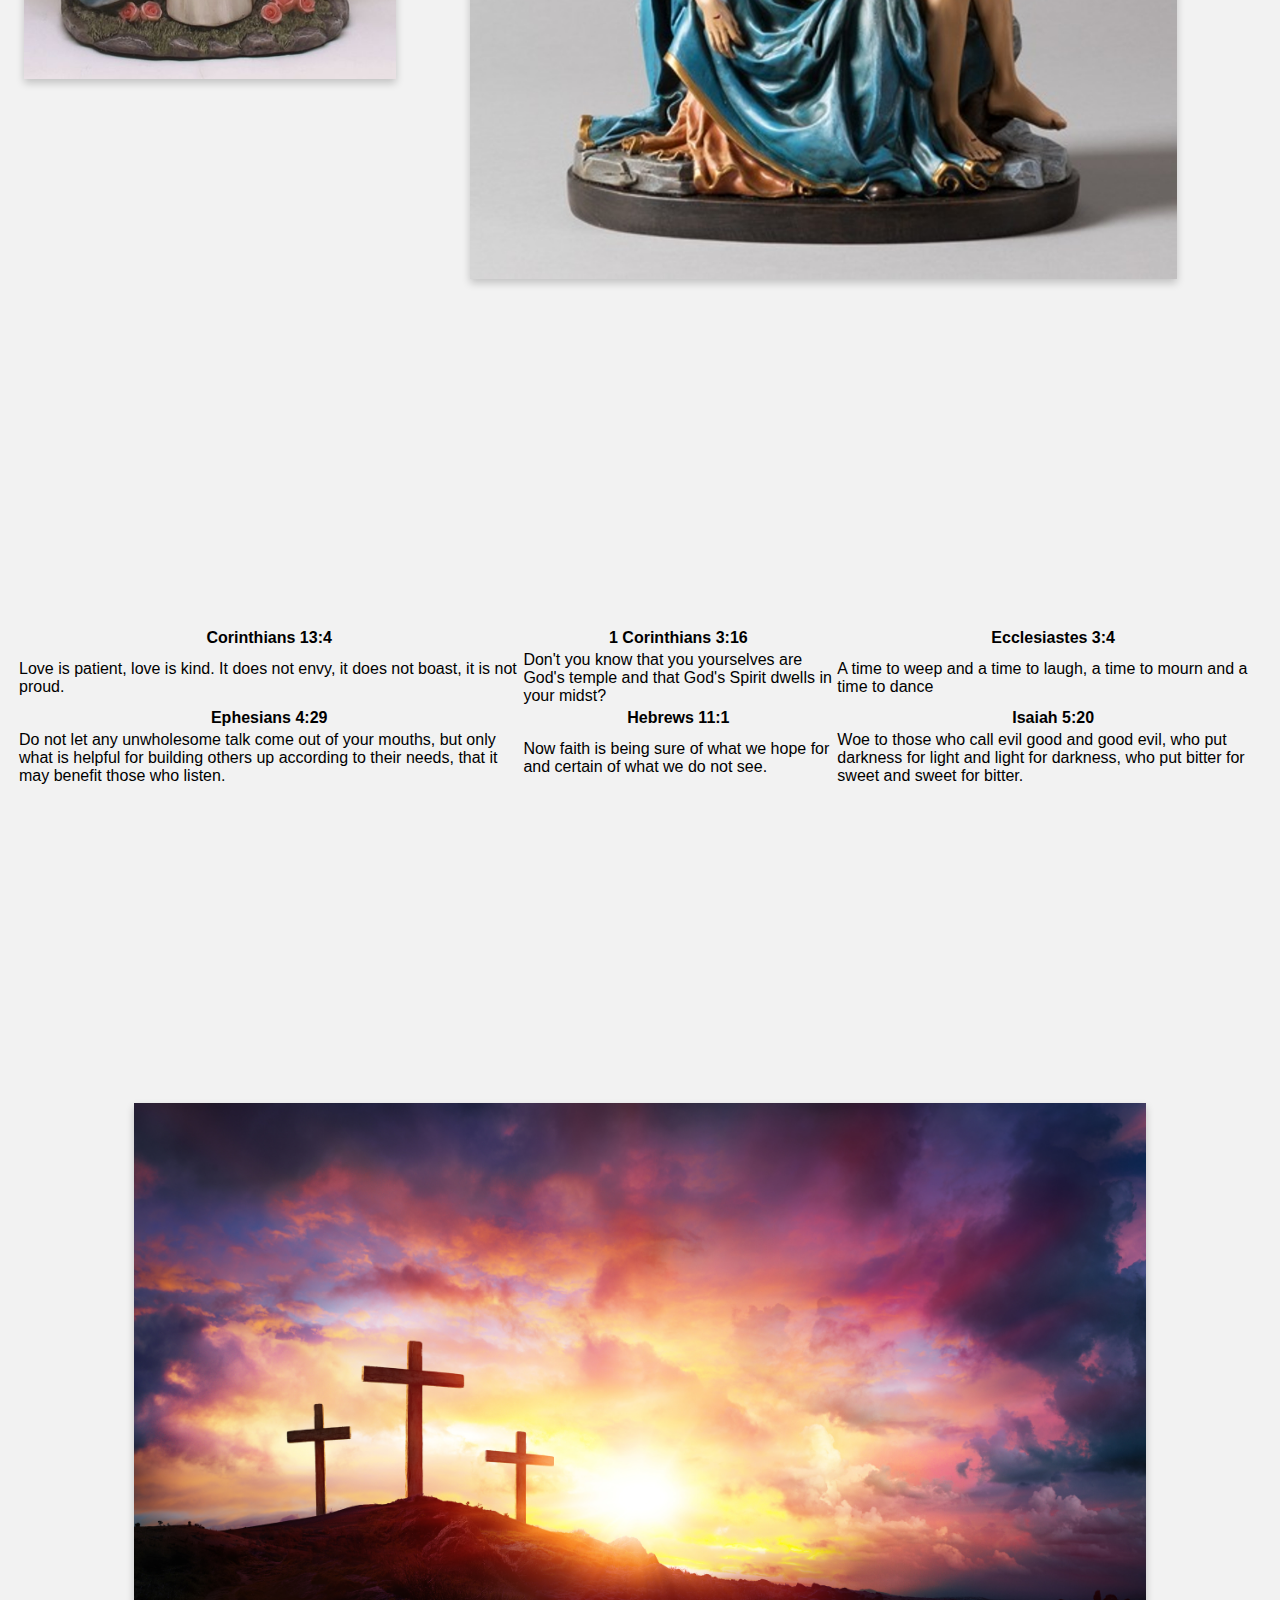
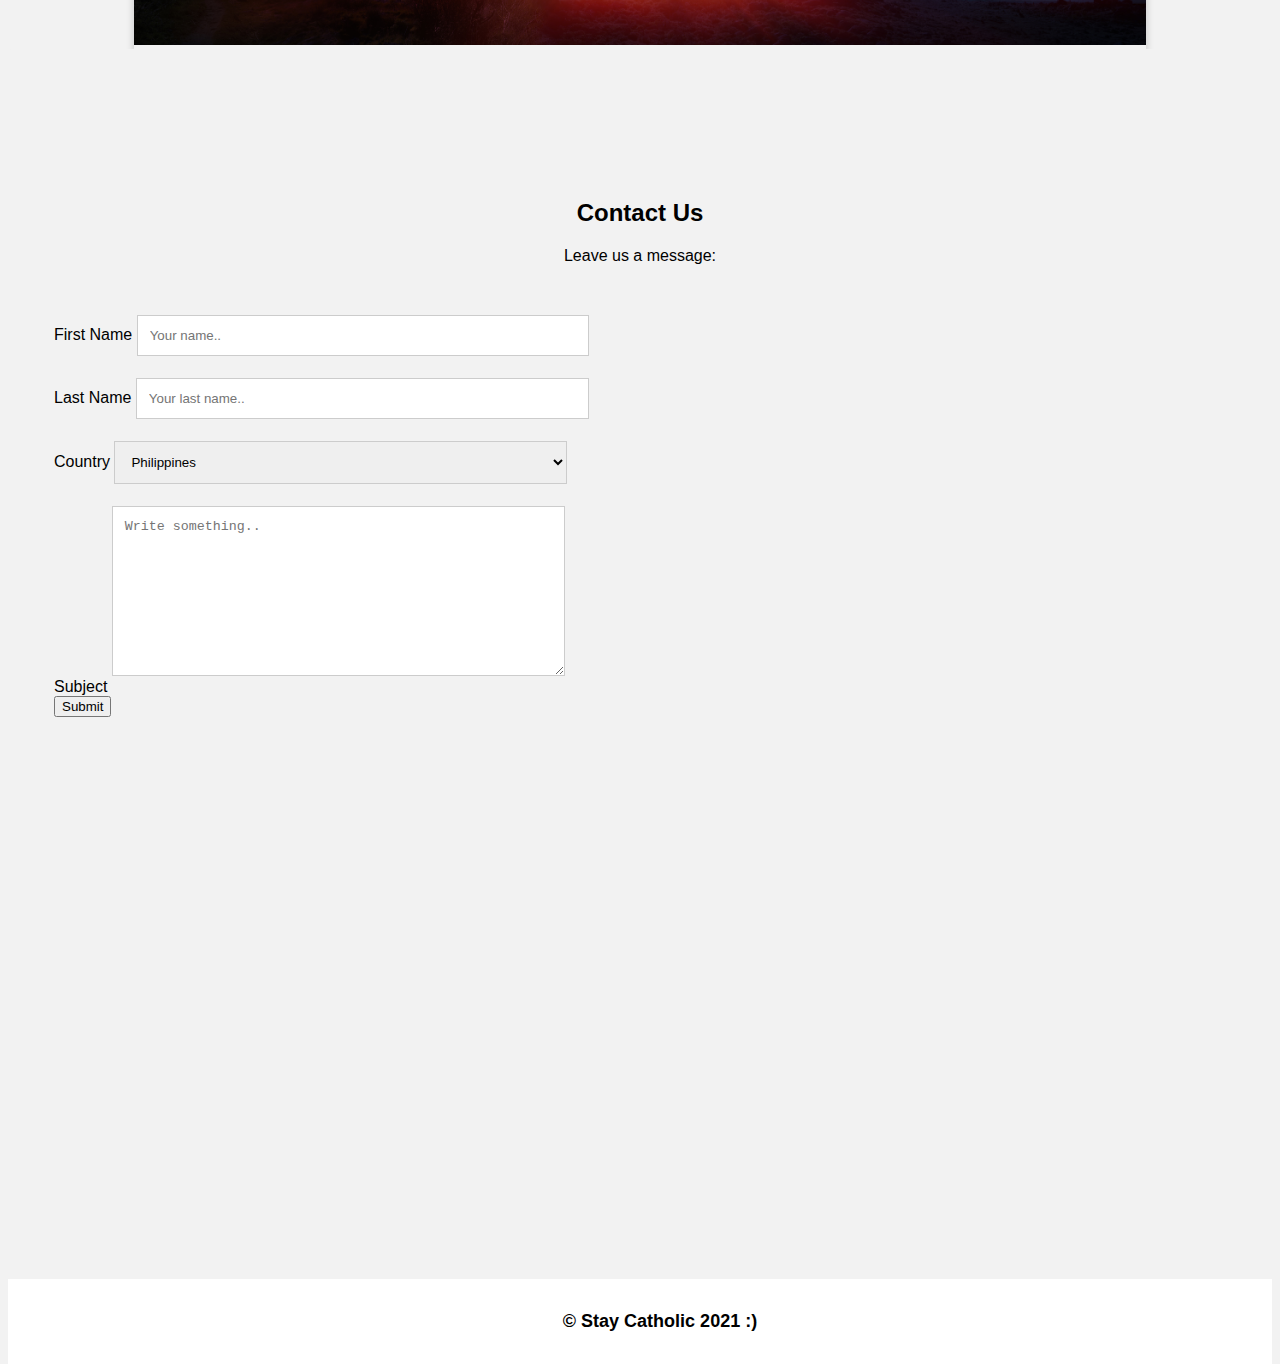
==== commit 47925198: "just placed a smiley face in footer for macbook pro's test" ====
--- a/index.html
+++ b/index.html
@@ -521,6 +521,7 @@
 				<label for="country">Country</label>
 				<select class="form-select" id="country" name="country">
 				<option value="philippines">Philippines</option>
+				<option value="china">China</option>
 			  	<option value="australia">Australia</option>
 			  	<option value="canada">Canada</option>
 			  	<option value="usa">USA</option>
@@ -540,7 +541,7 @@
 		<footer class="footer">
 			<!-- <a href="mailto:matibagaljoshua@gmail.com" class="footer__link">matibagaljoshua@gmail.com</a> -->
 			<ul>
-				<li class="copyright">&copy; Stay Catholic 2021</li>
+				<li class="copyright">&copy; Stay Catholic 2021 :) </li>
 			</ul>
 		</footer>
 	</section>
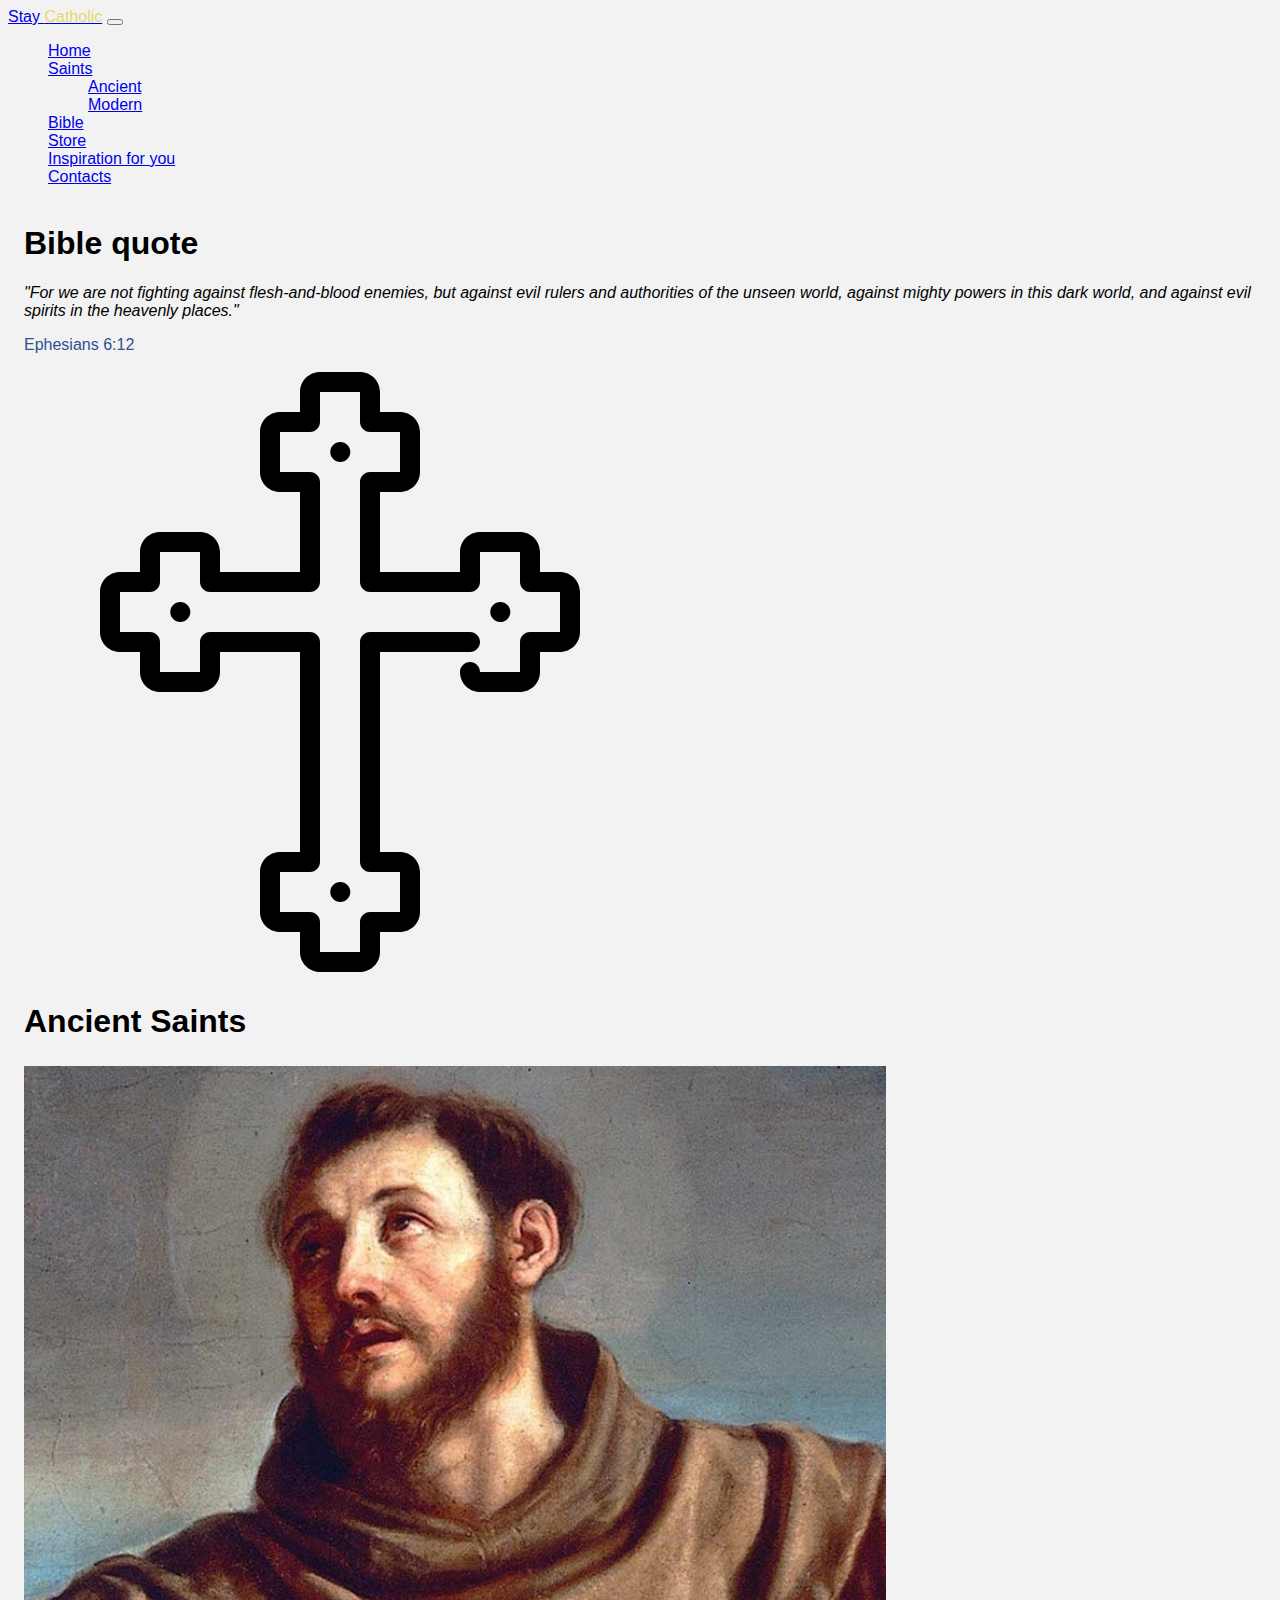
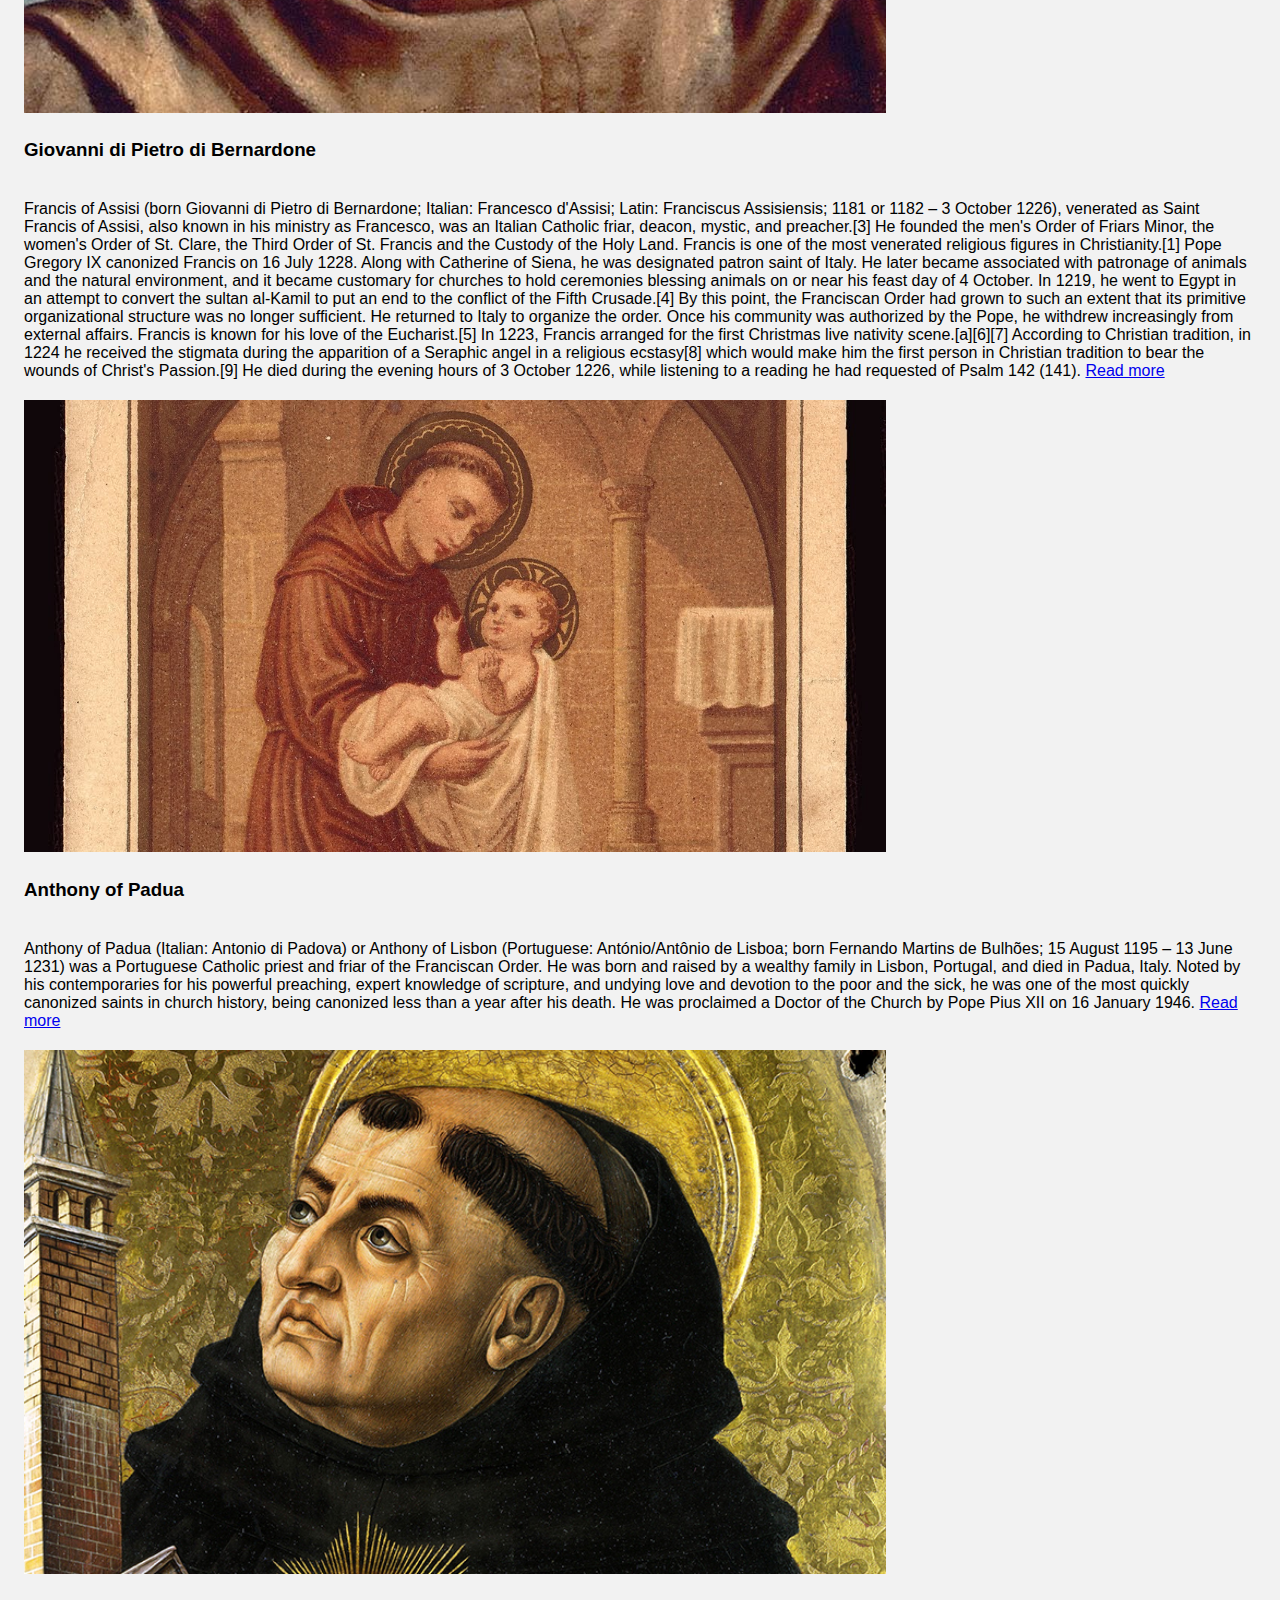
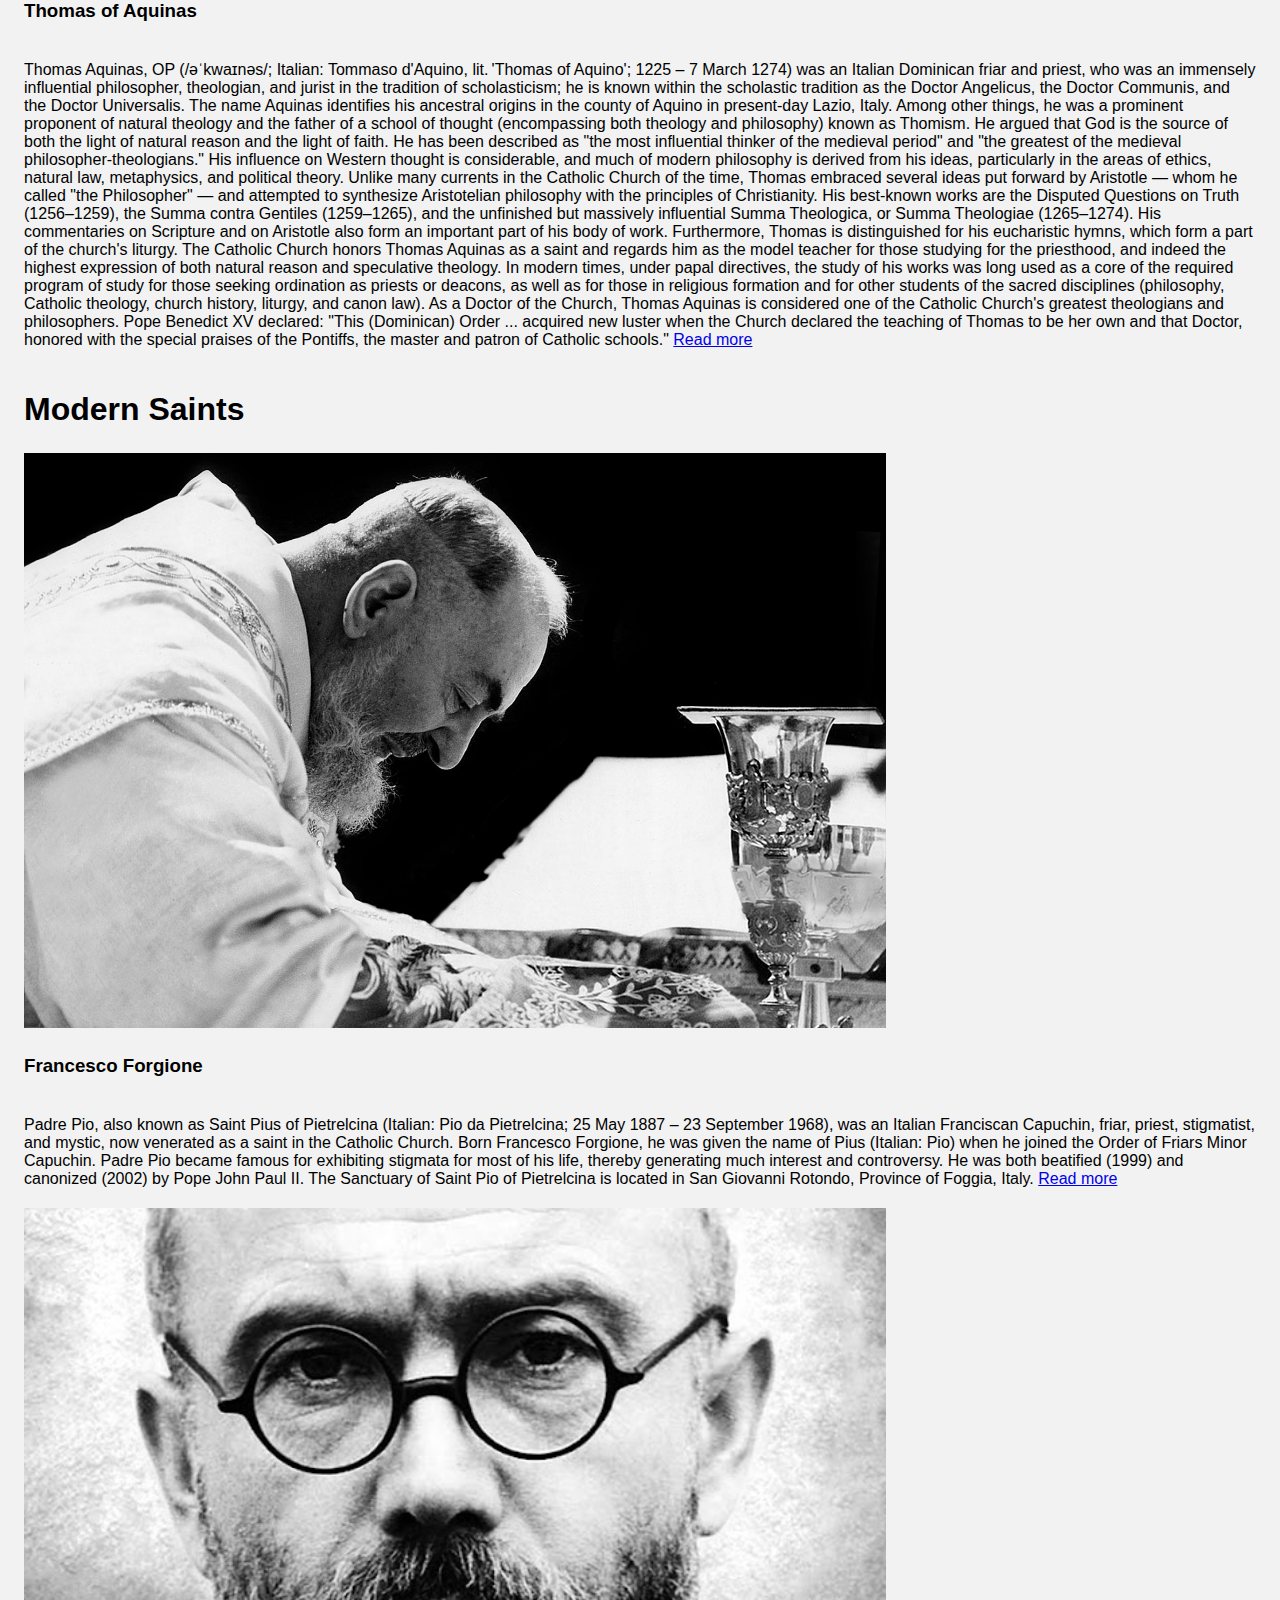
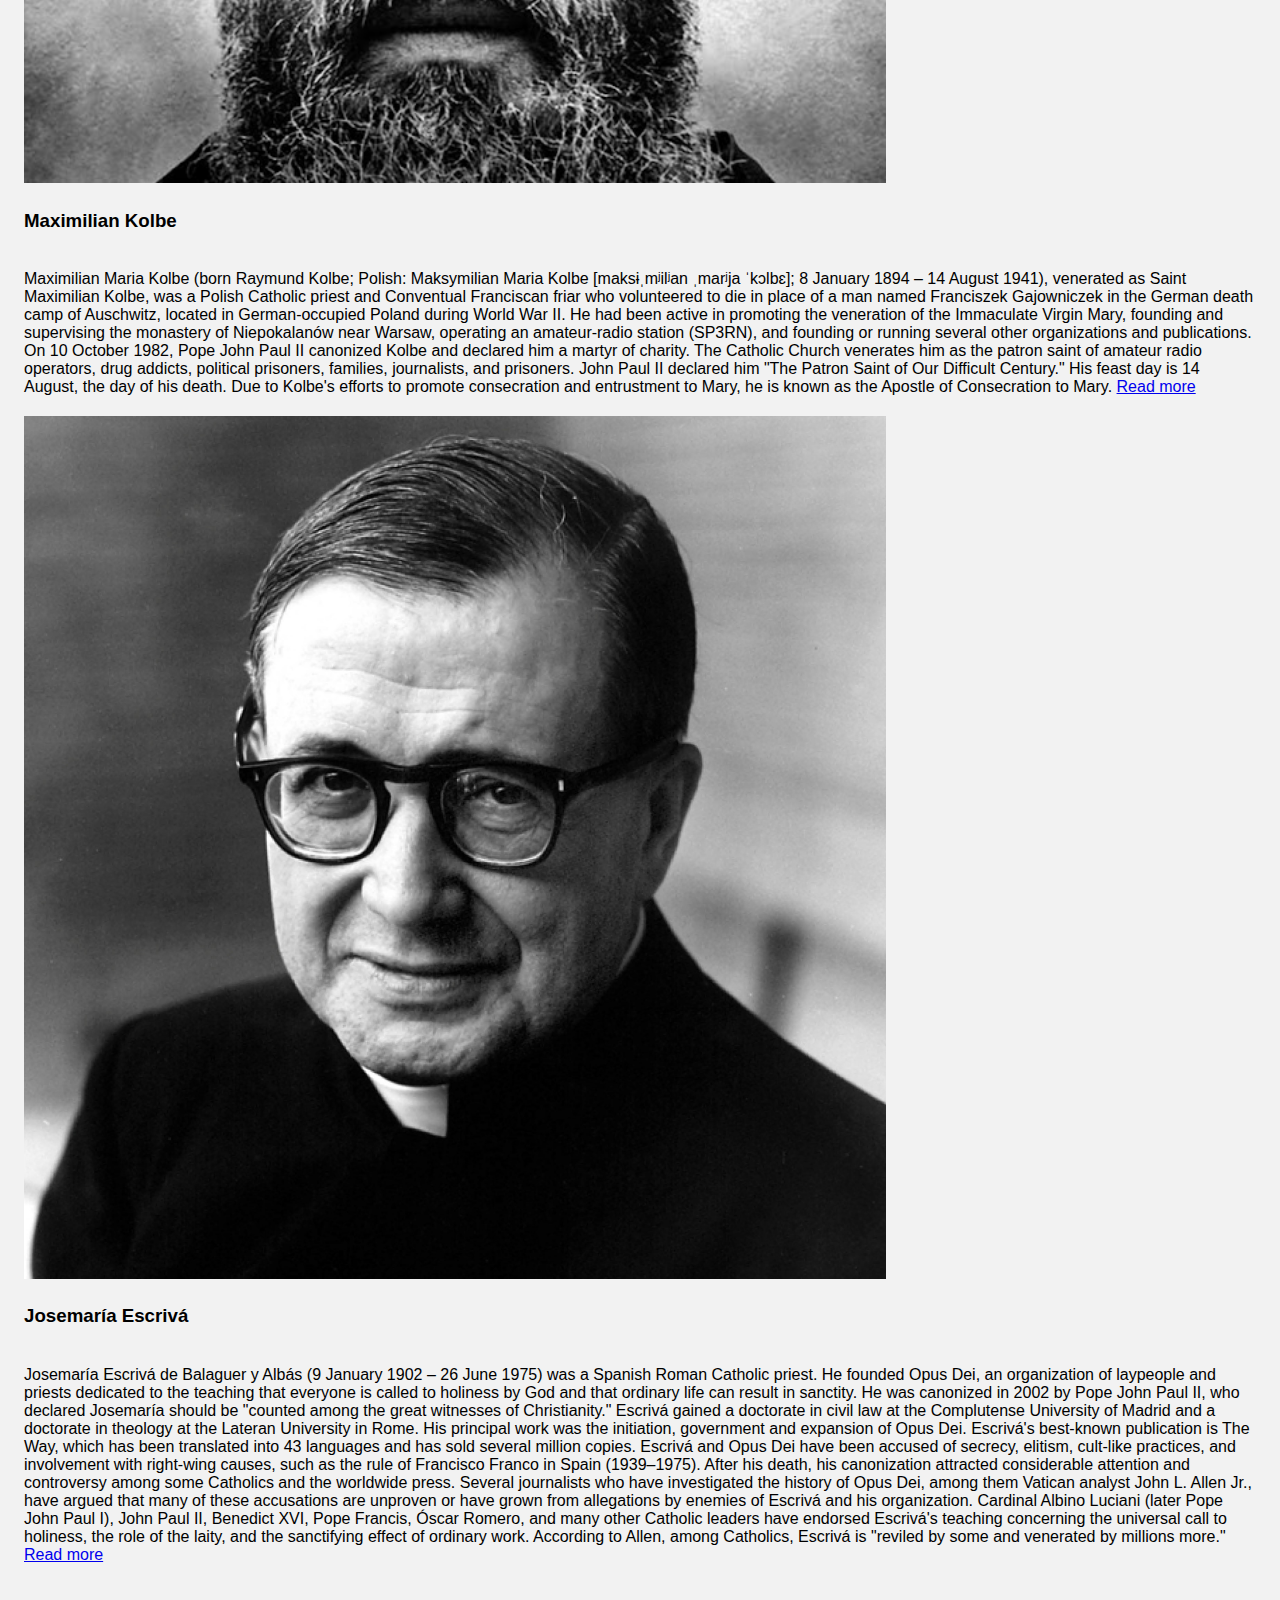
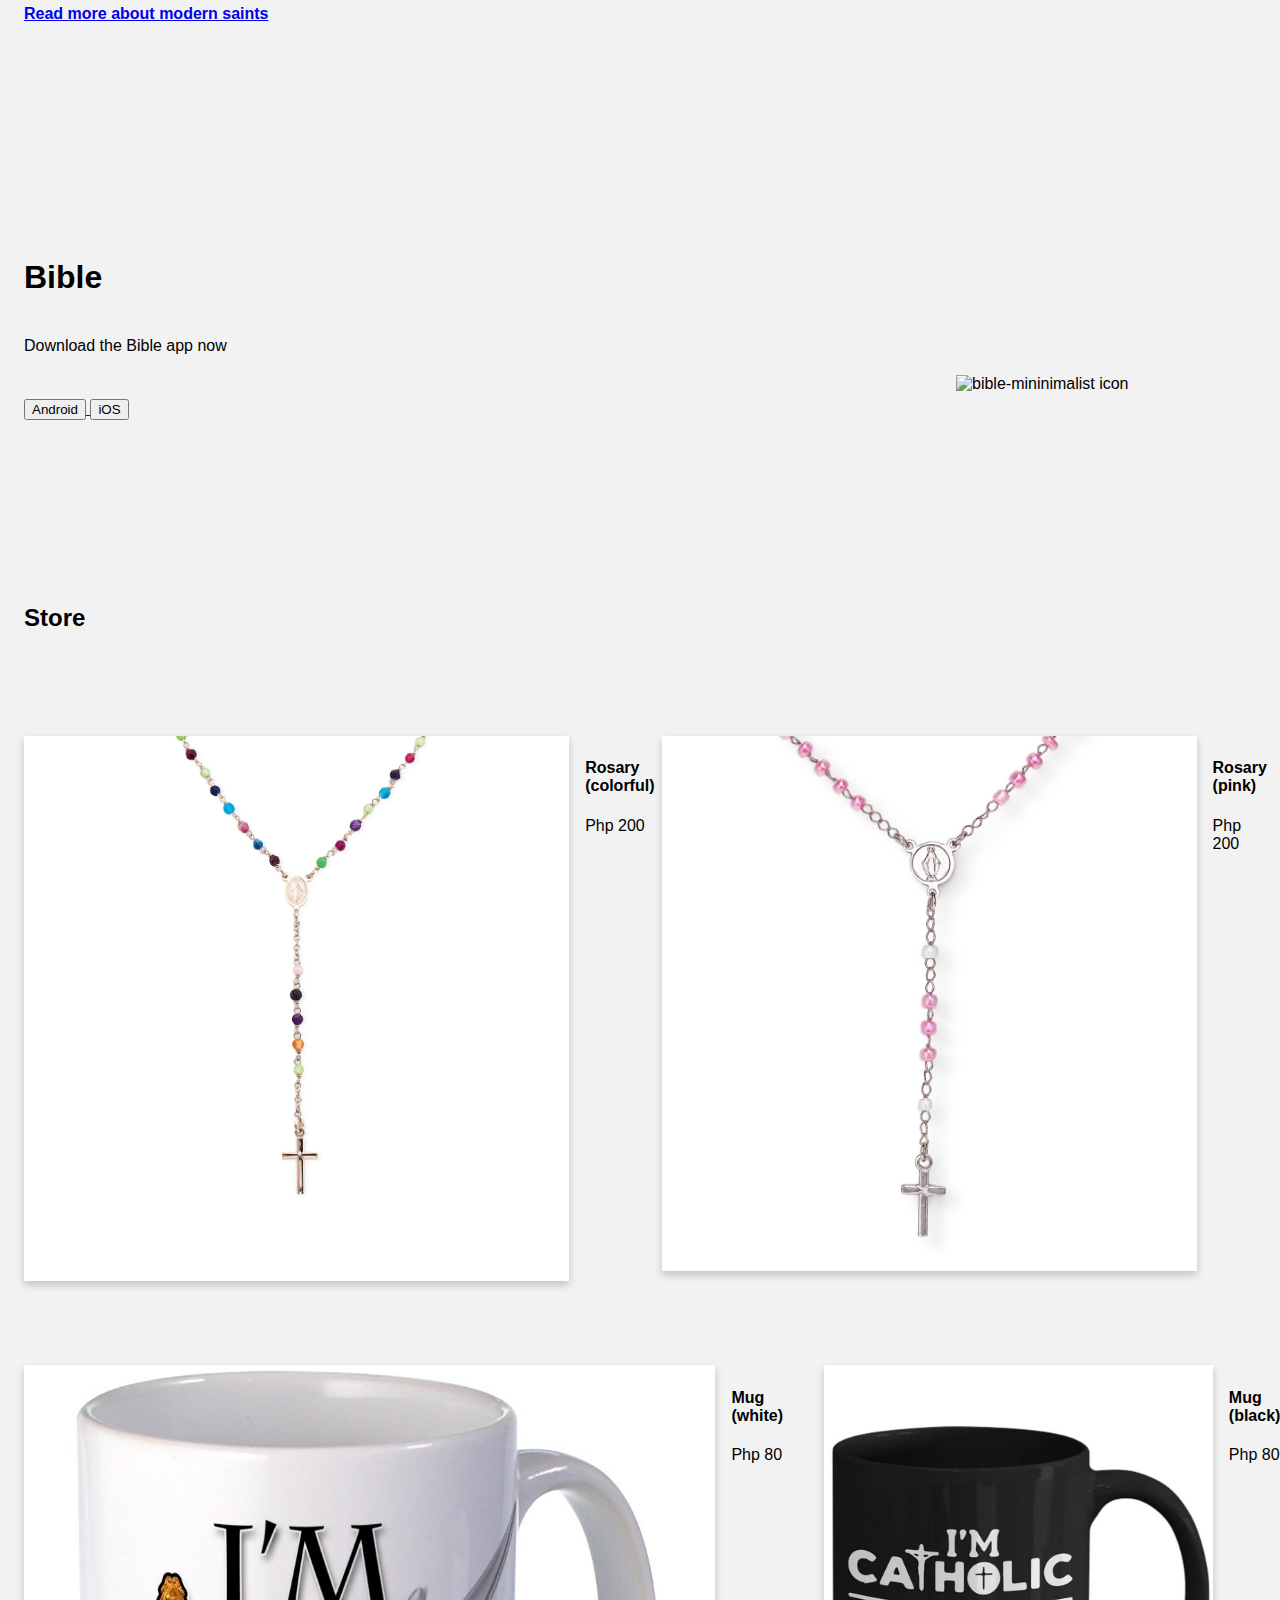
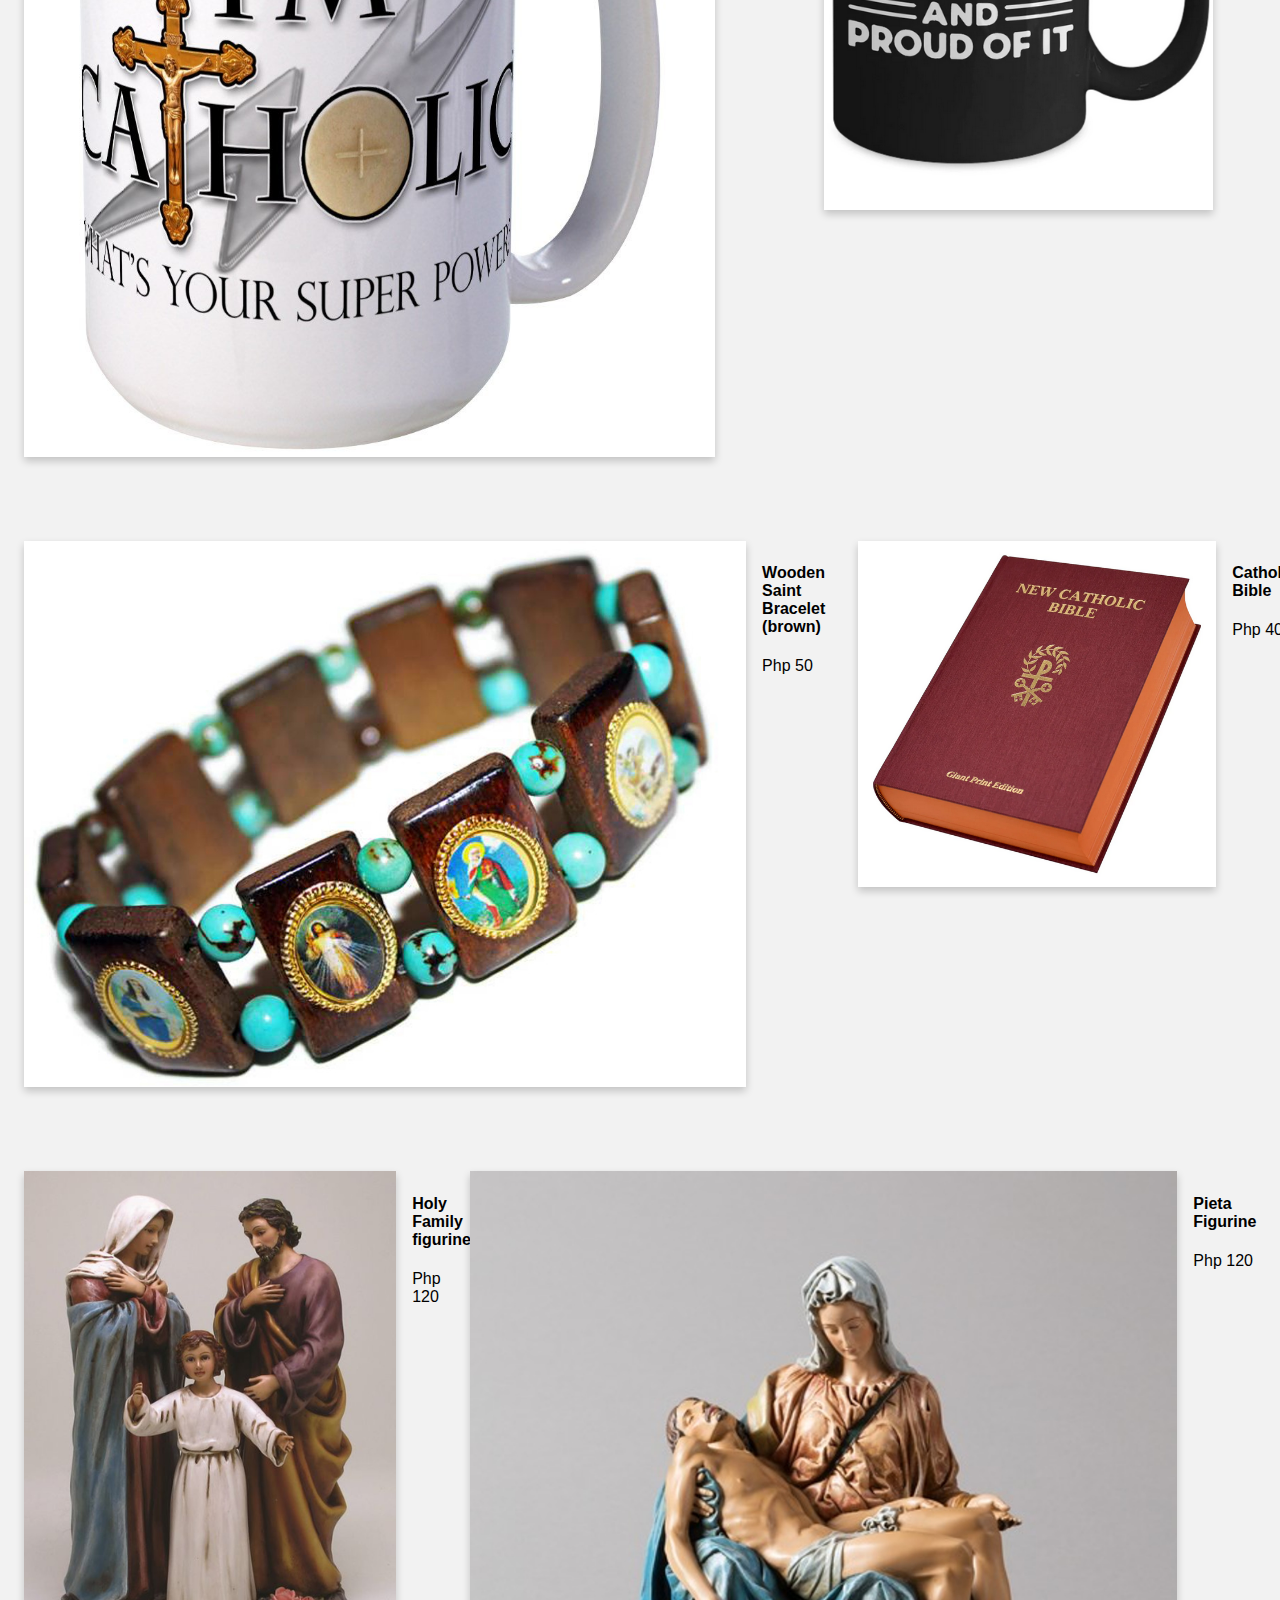
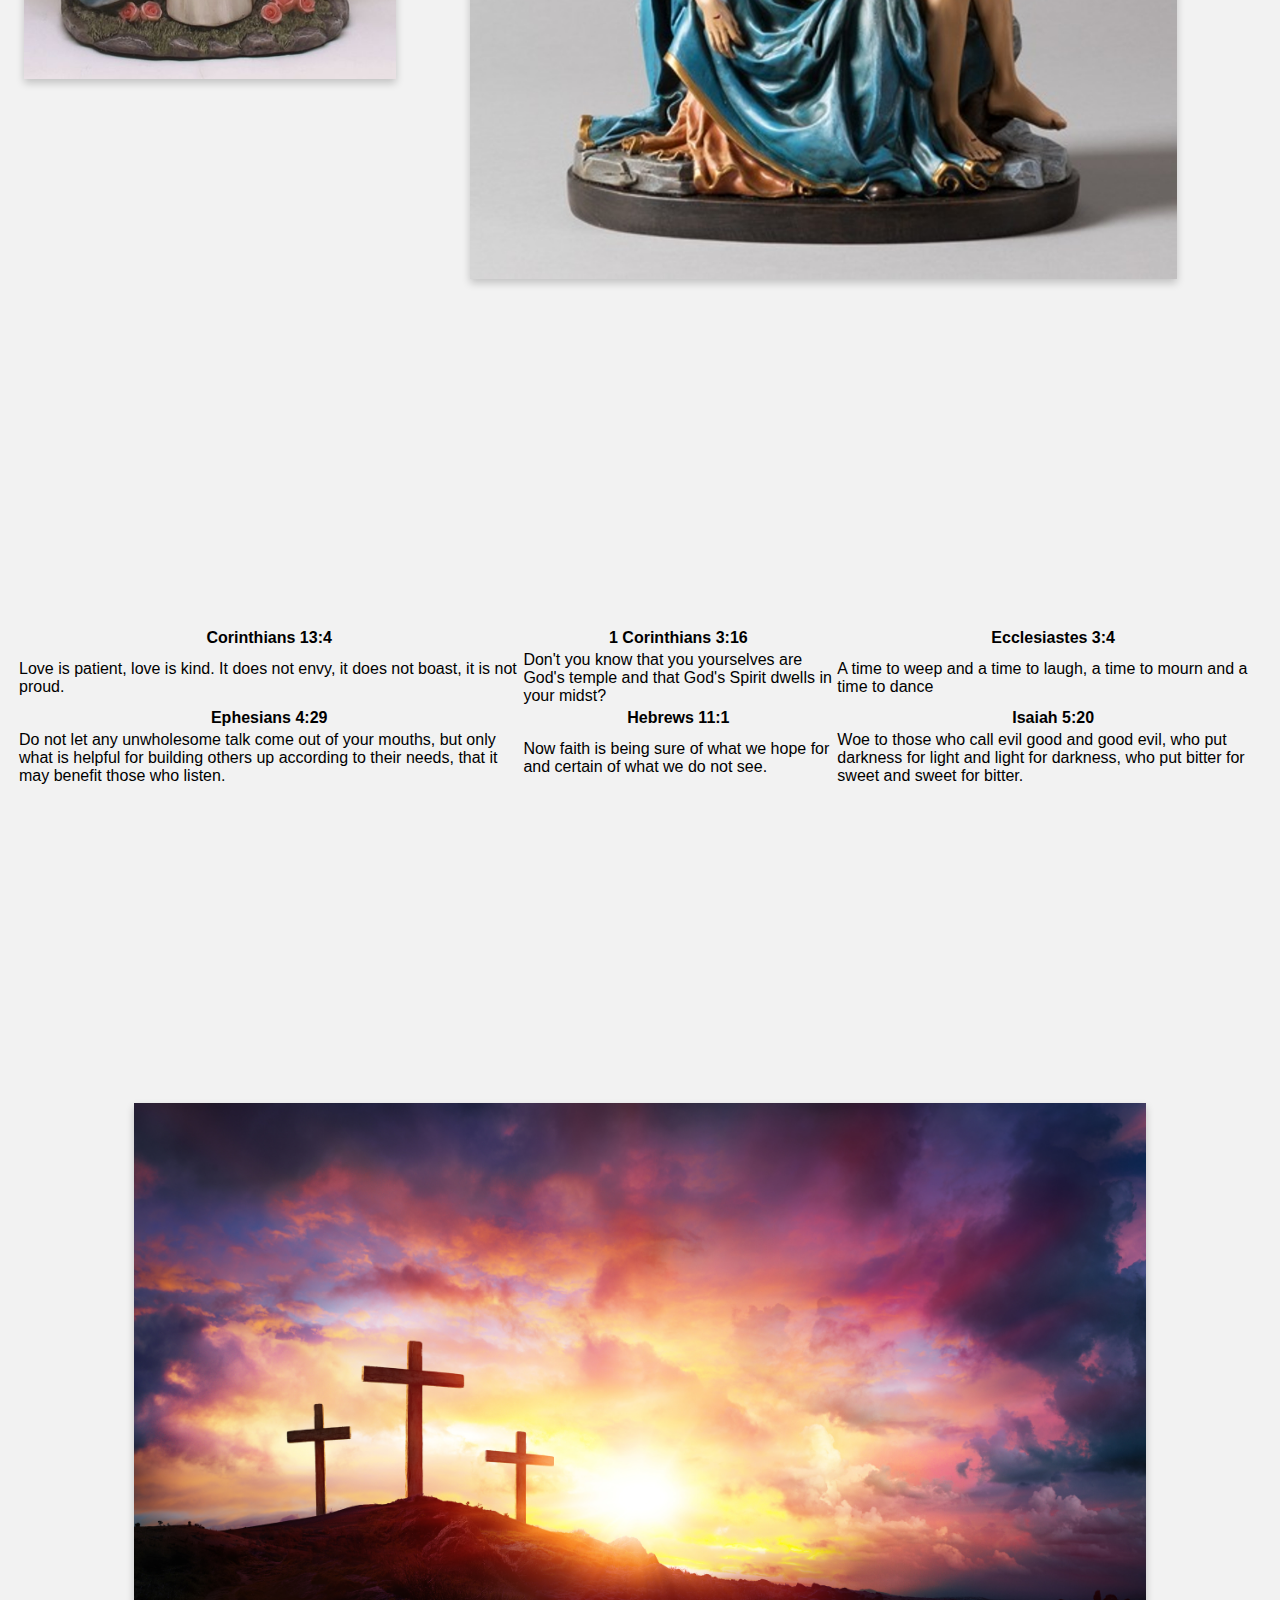
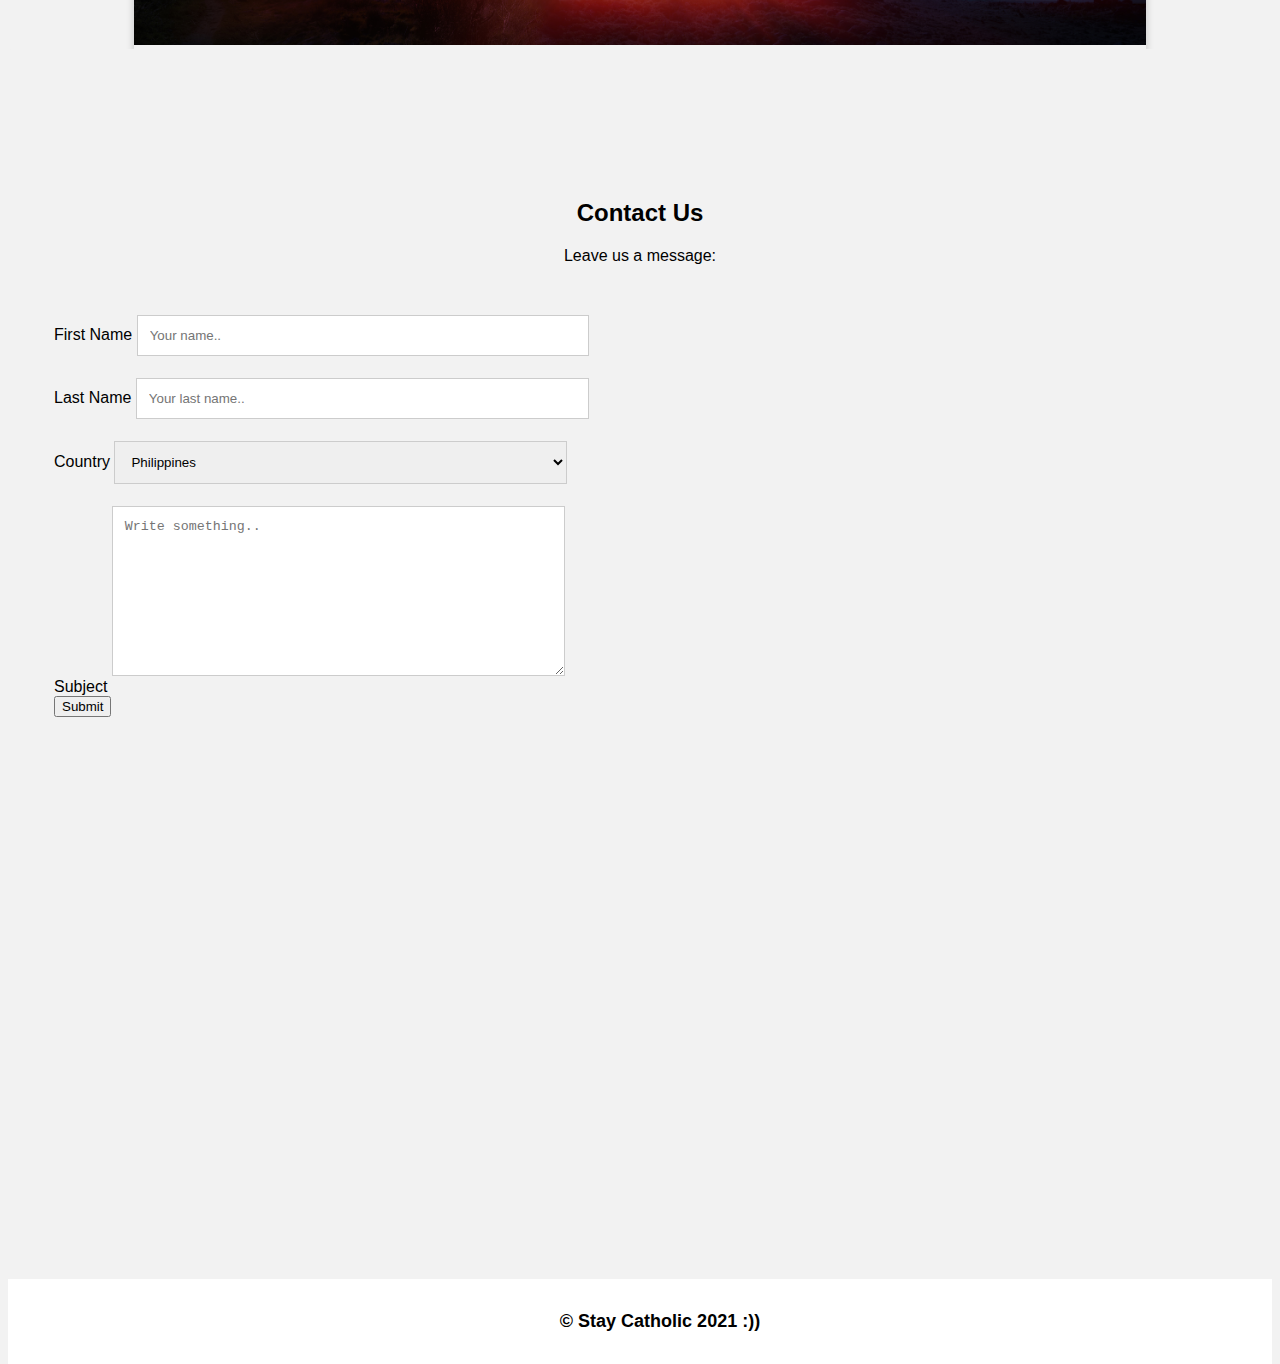
==== commit 114be32e: "just placed a smiley face for macbook pro's testing phase" ====
--- a/index.html
+++ b/index.html
@@ -541,7 +541,7 @@
 		<footer class="footer">
 			<!-- <a href="mailto:matibagaljoshua@gmail.com" class="footer__link">matibagaljoshua@gmail.com</a> -->
 			<ul>
-				<li class="copyright">&copy; Stay Catholic 2021 :) </li>
+				<li class="copyright">&copy; Stay Catholic 2021 :)) </li>
 			</ul>
 		</footer>
 	</section>
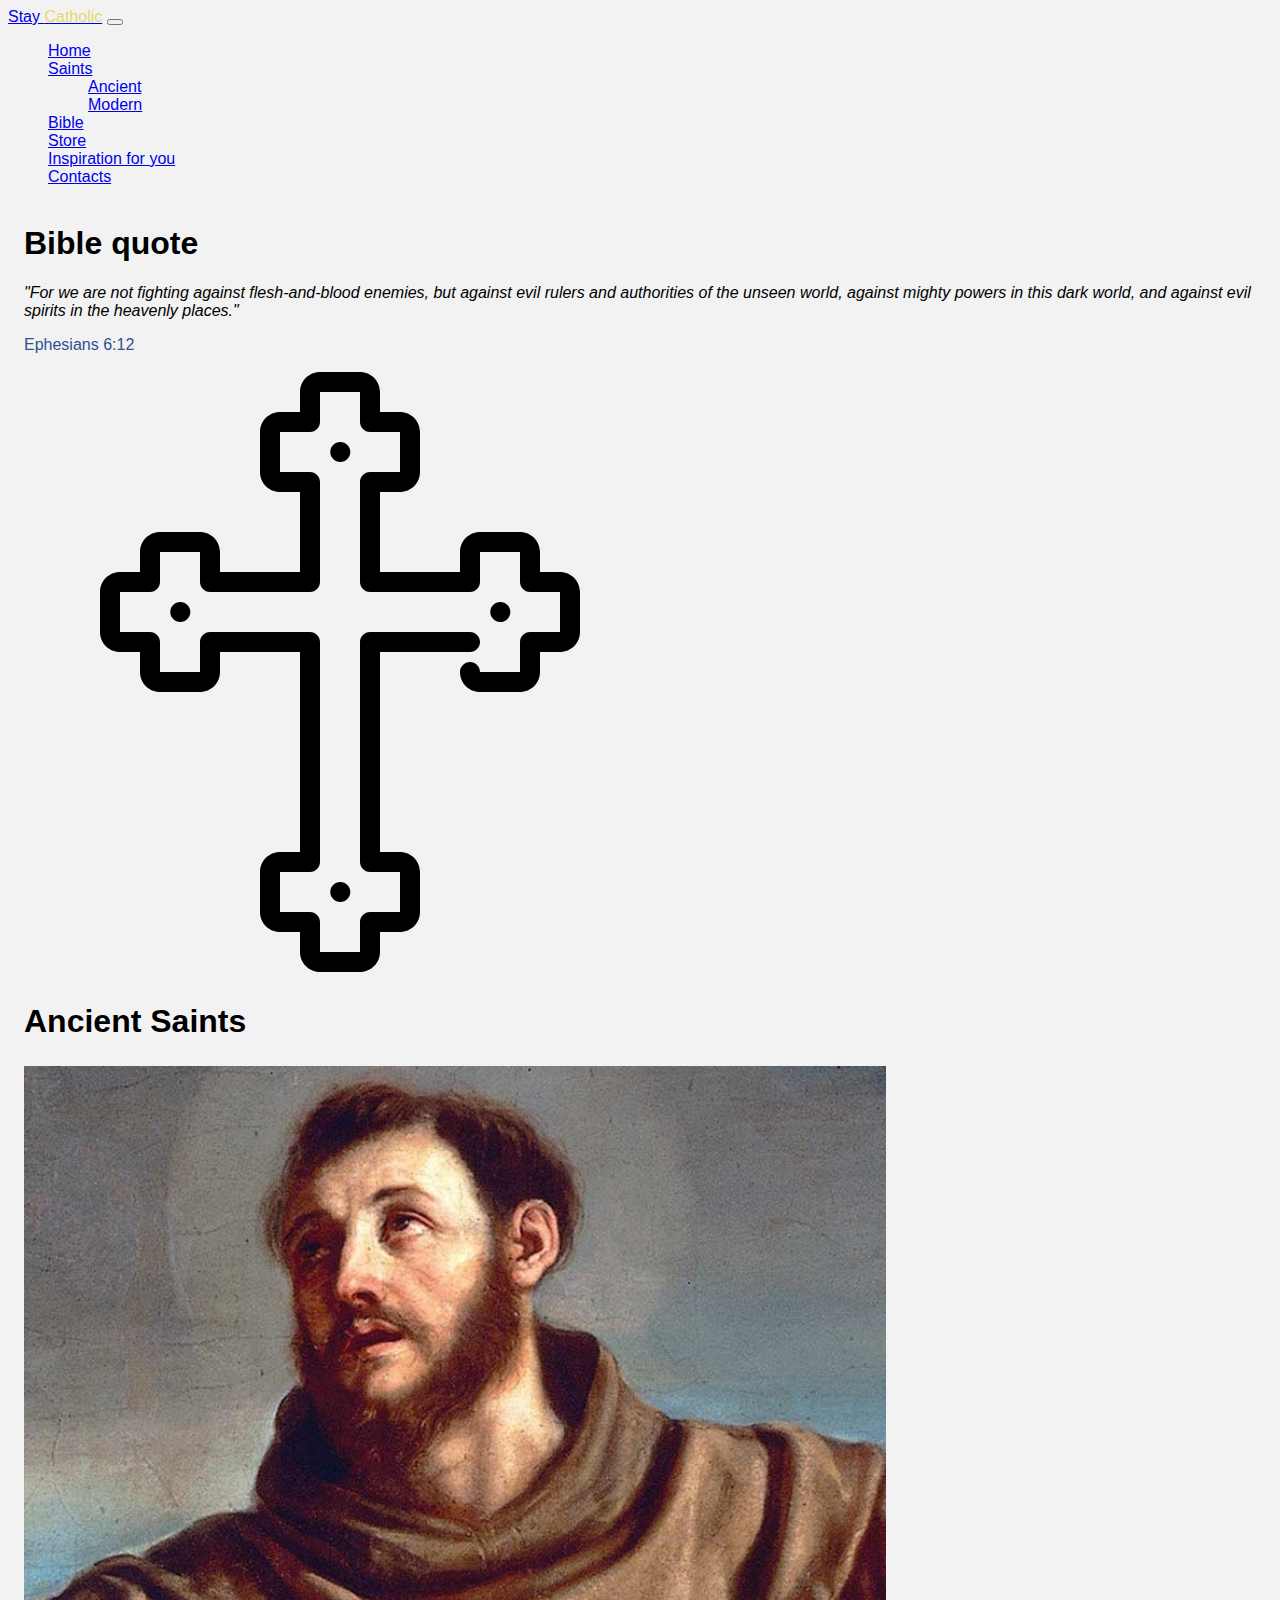
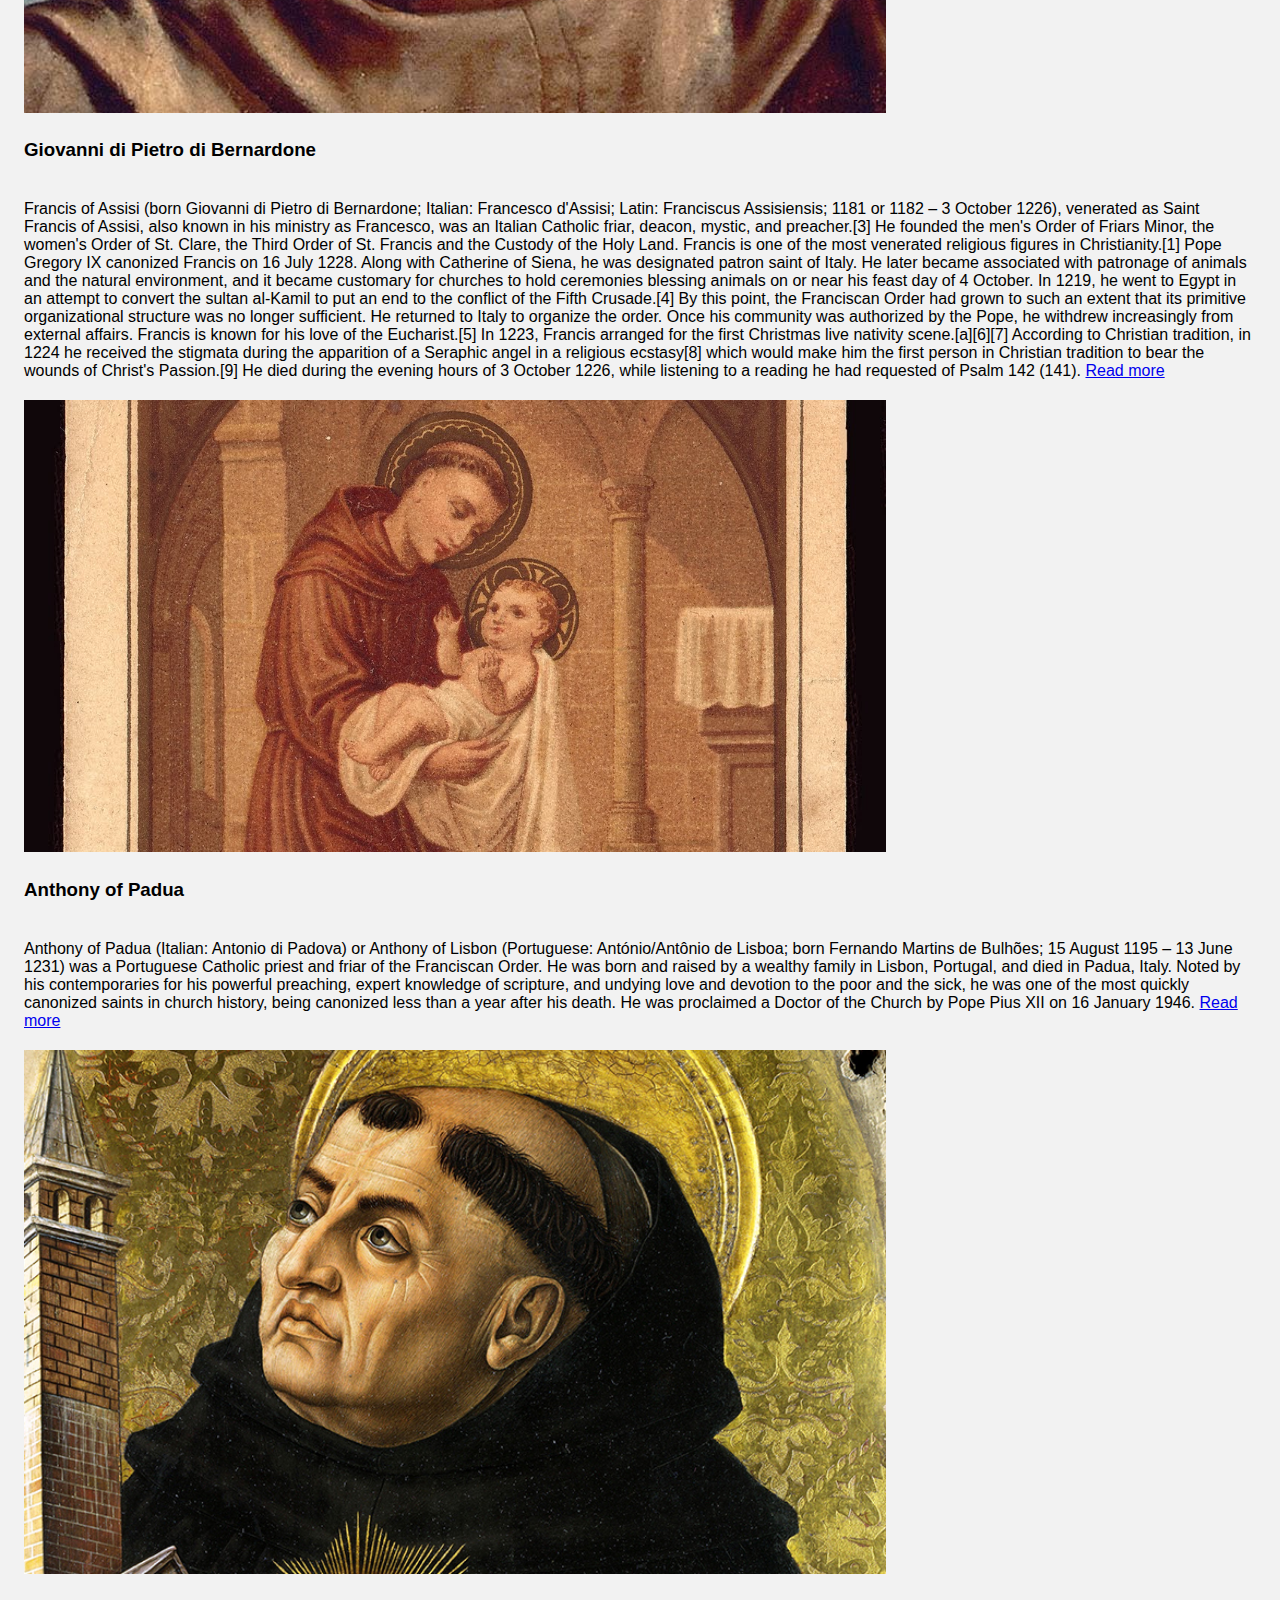
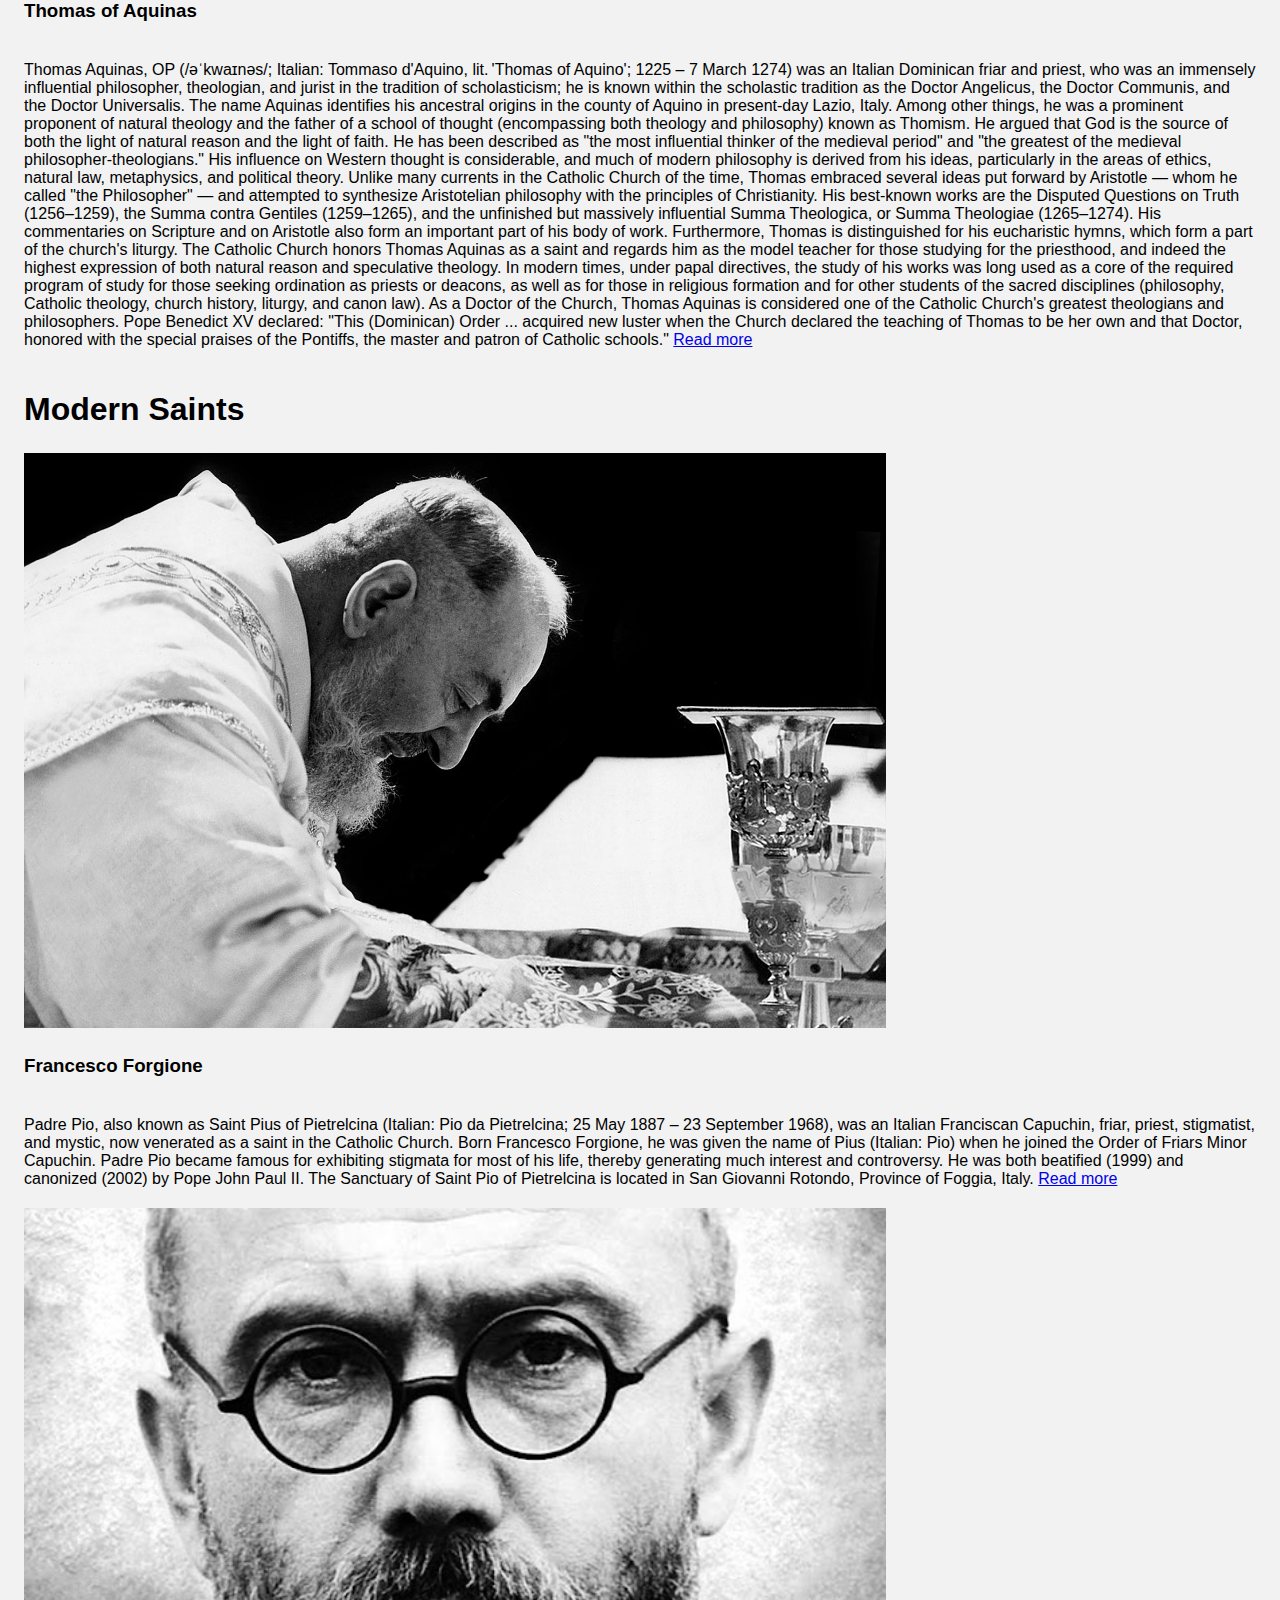
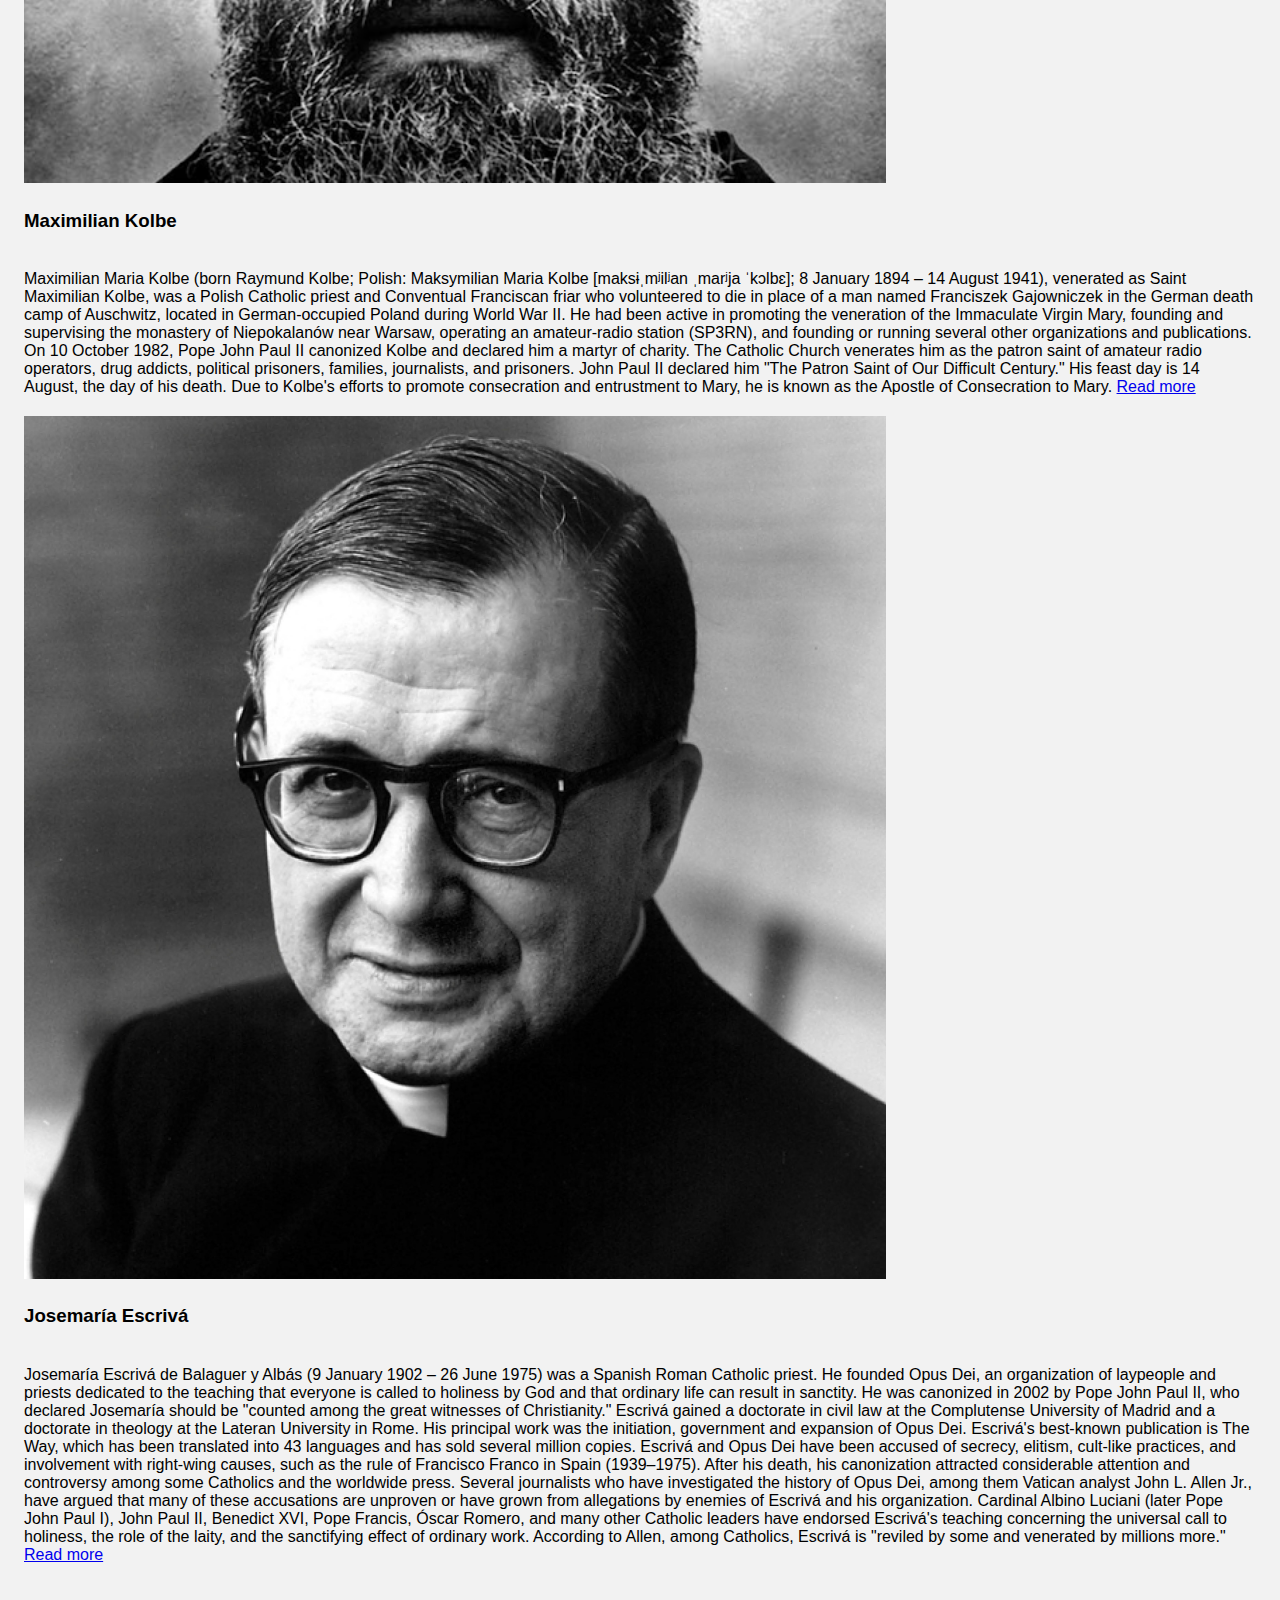
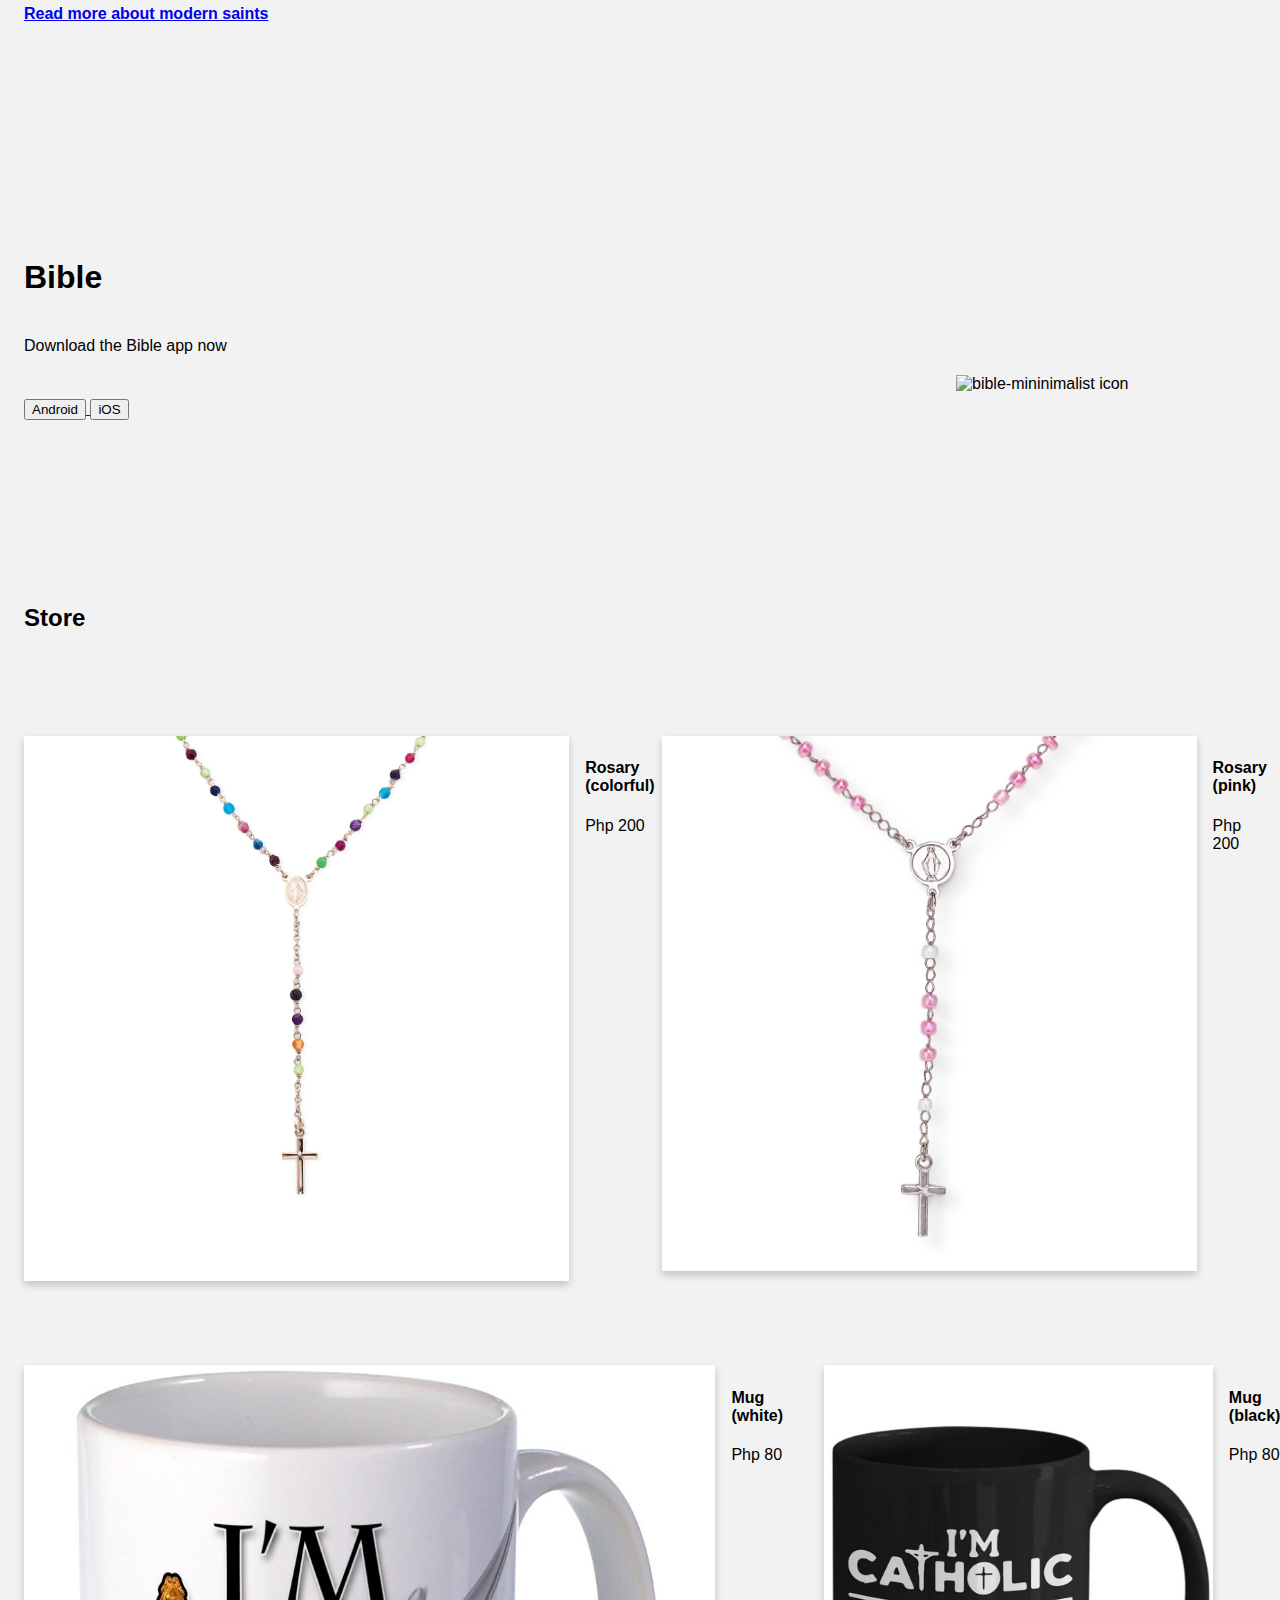
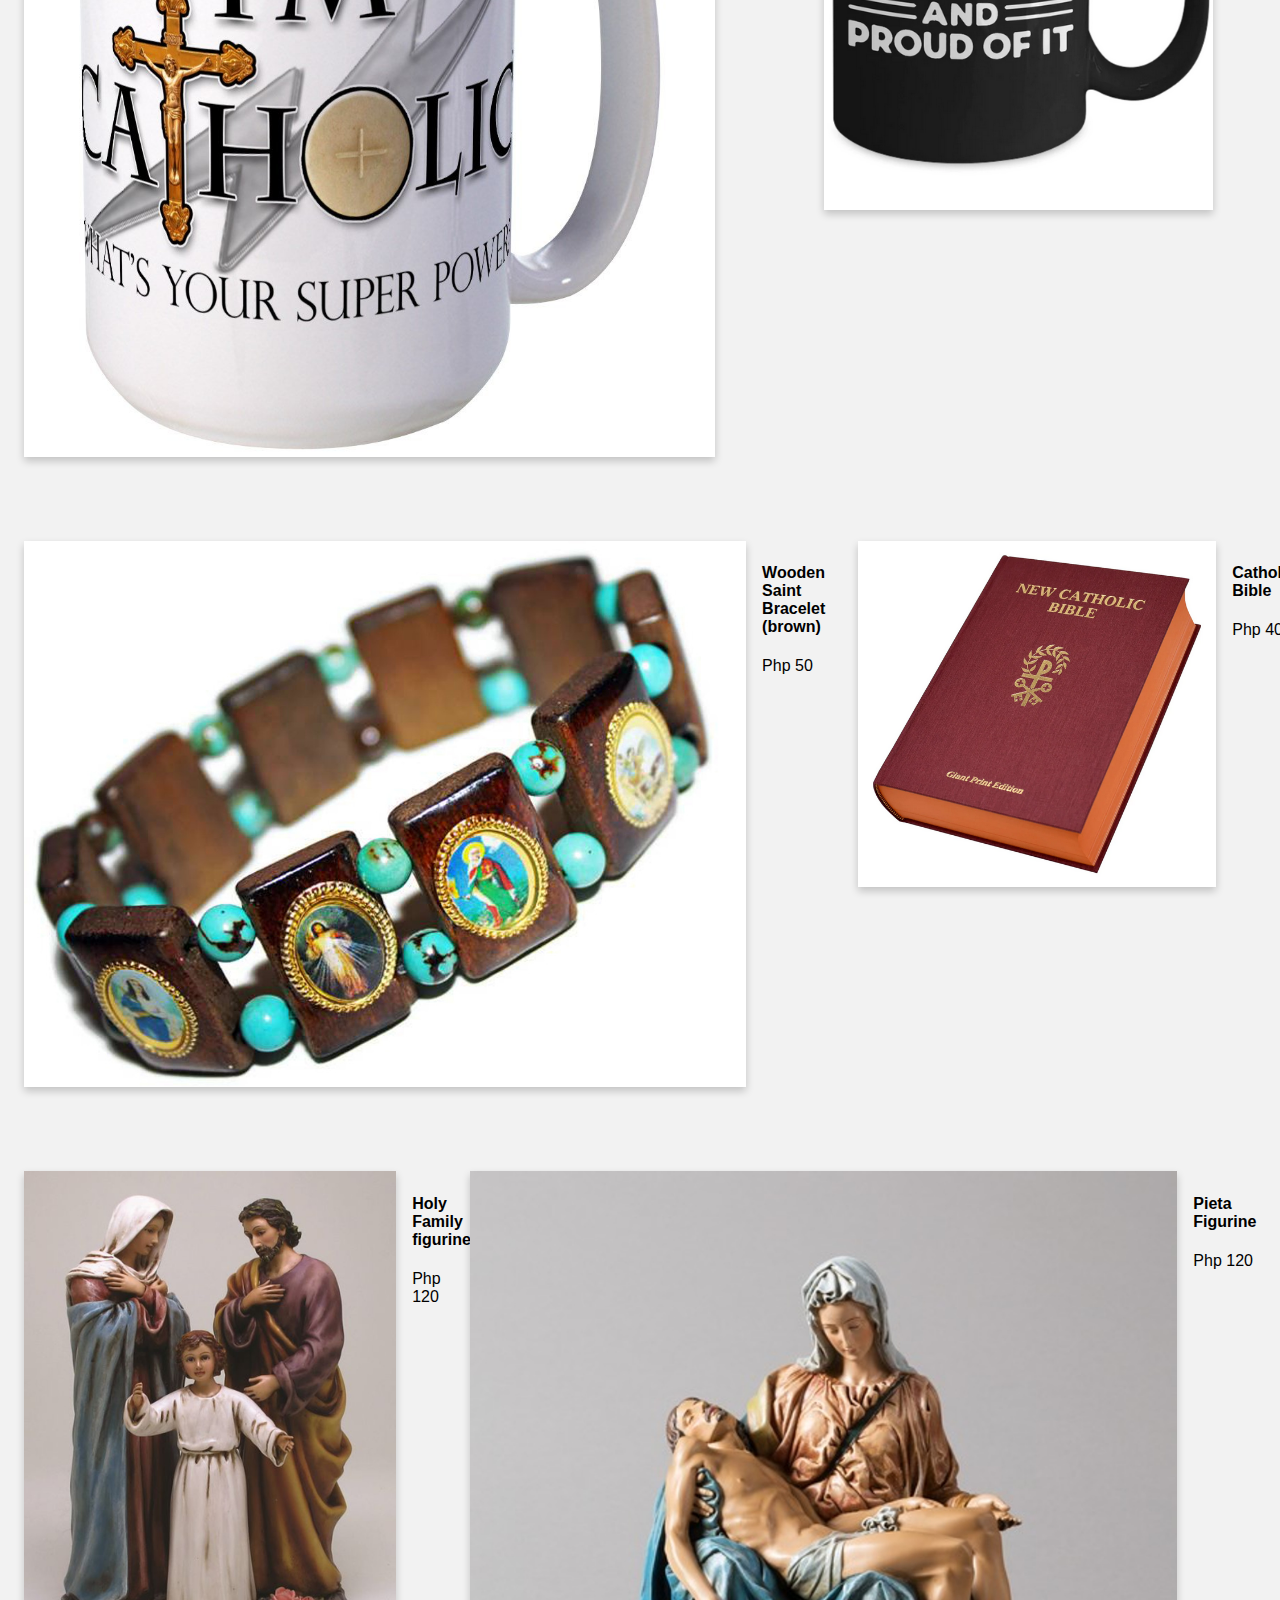
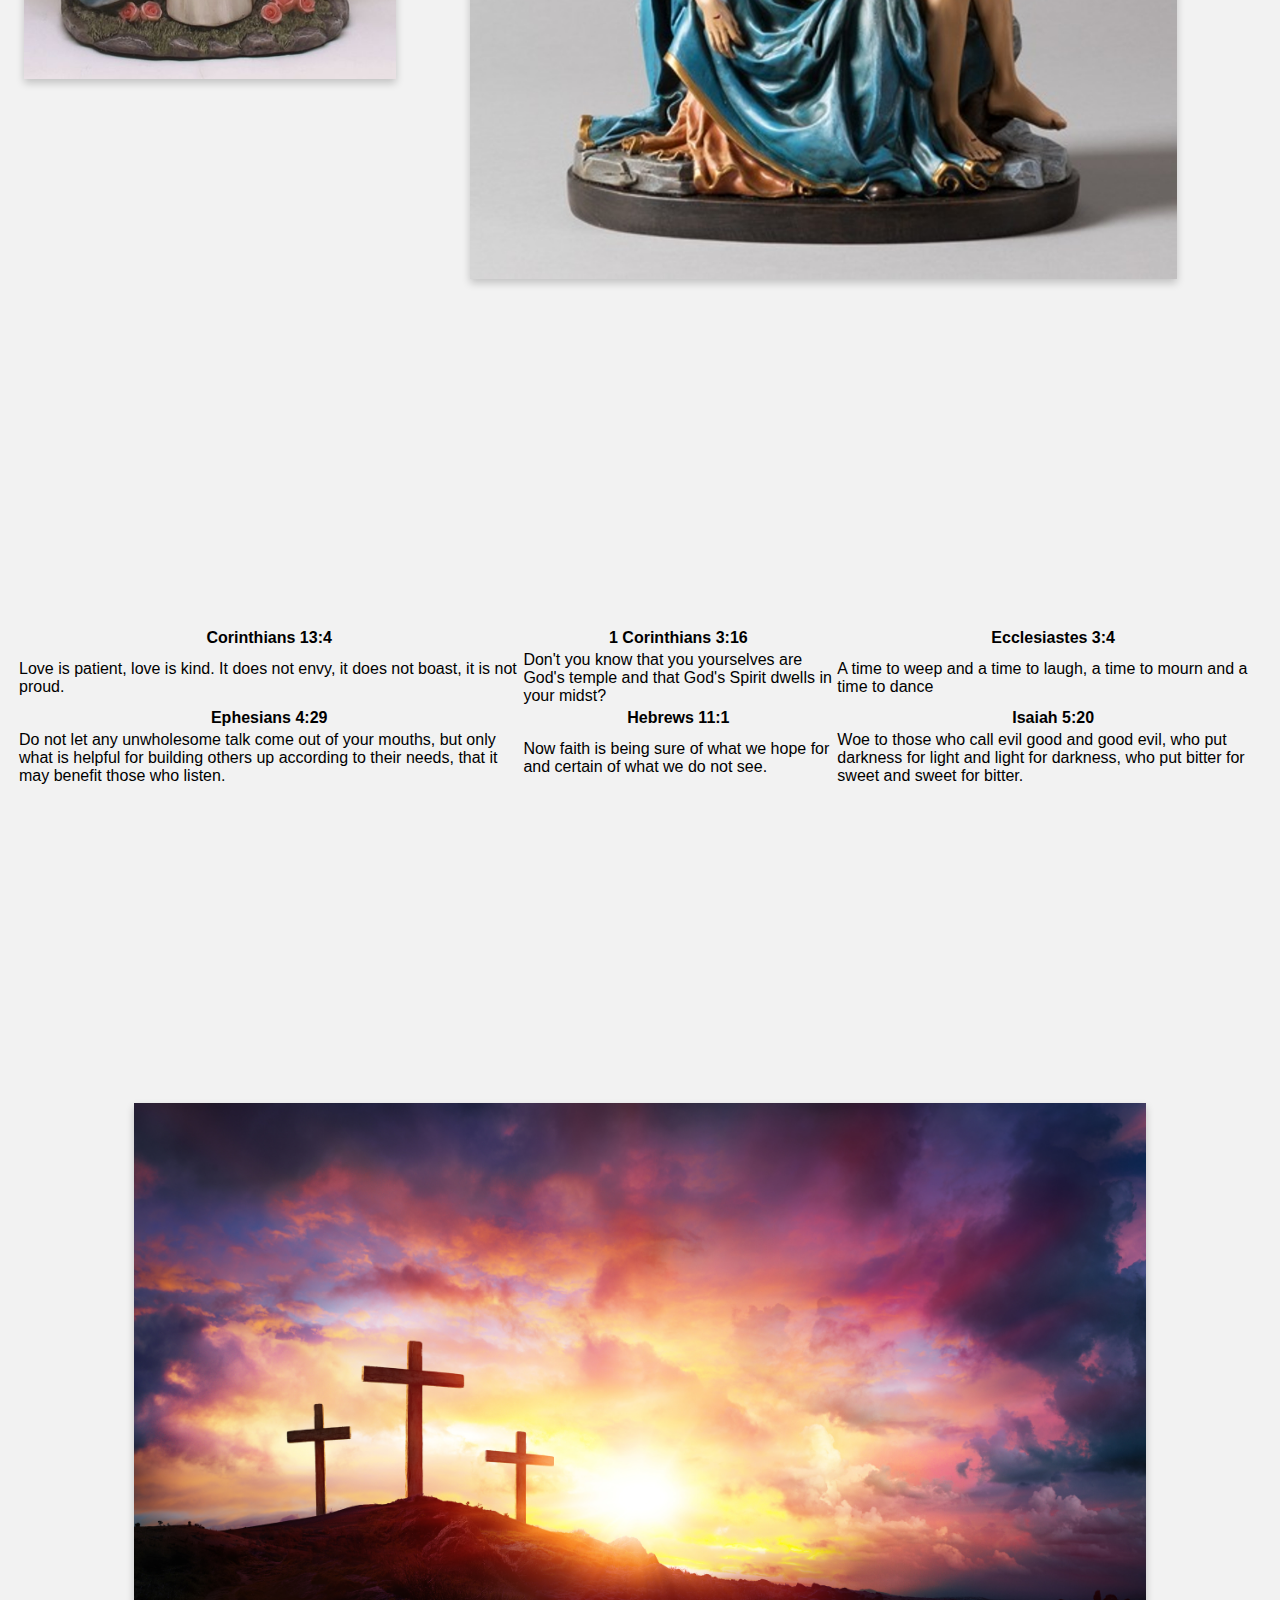
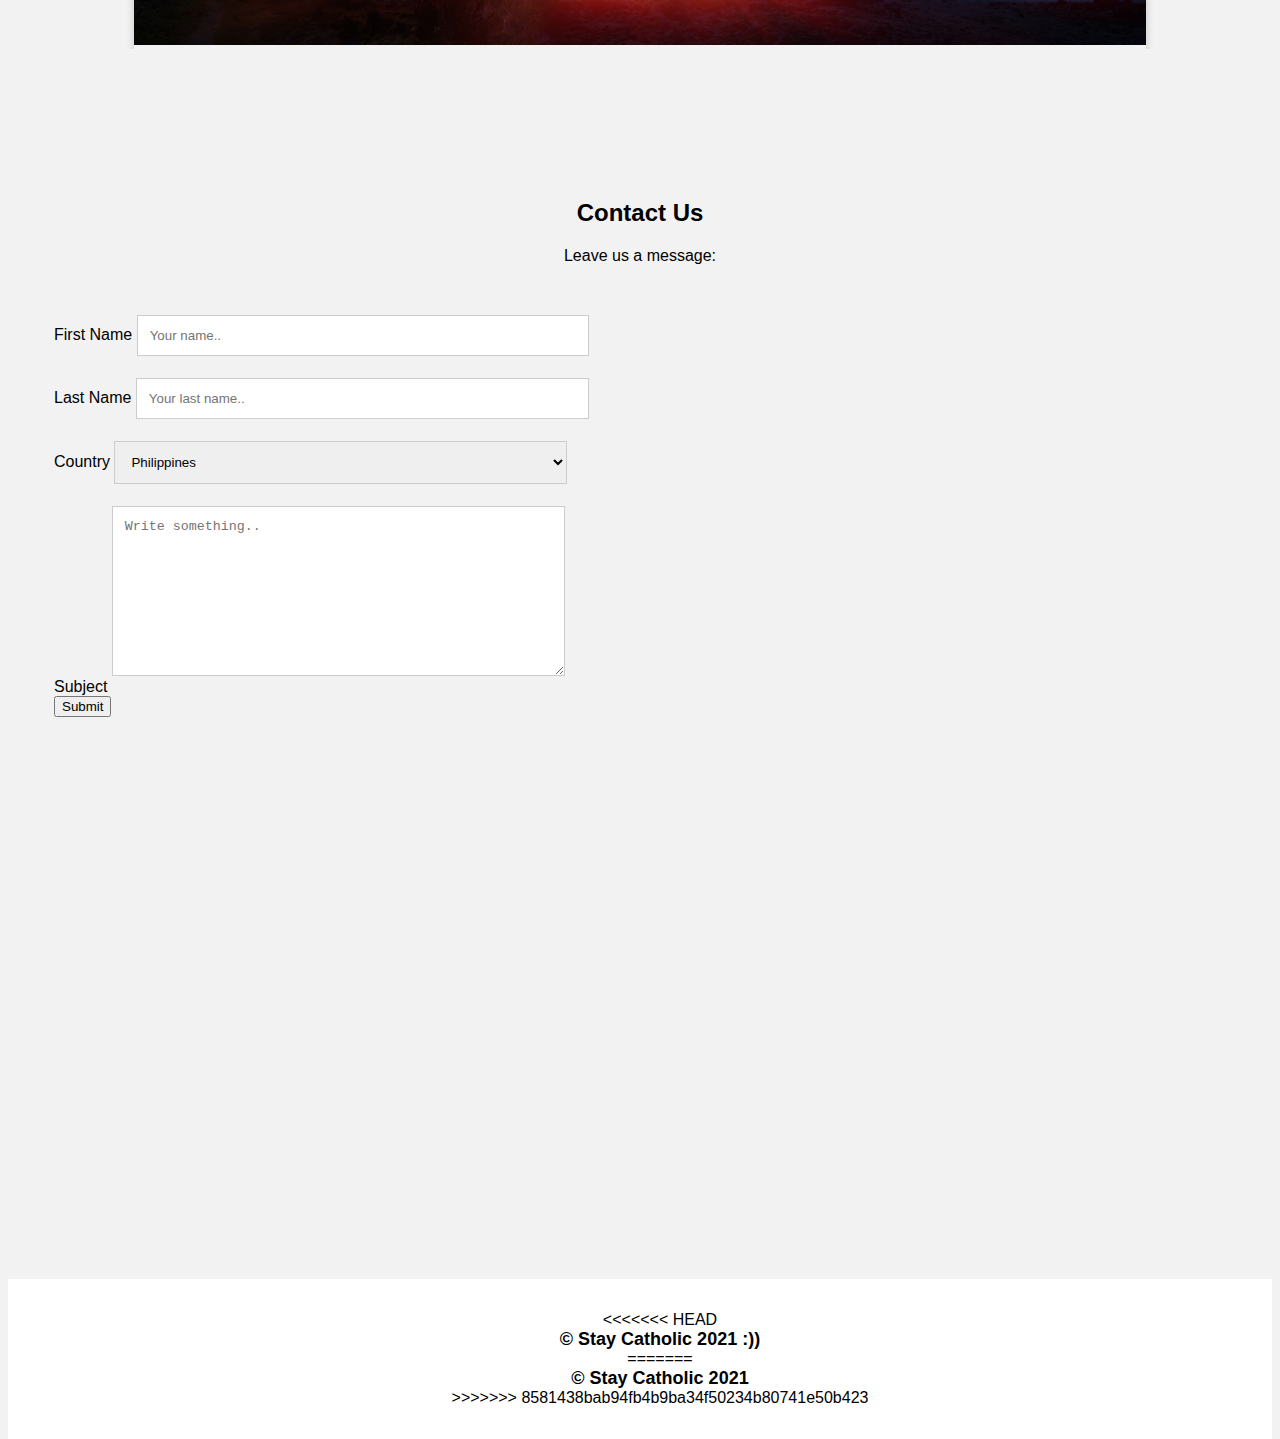
==== commit 5f8526d5: "just placed a smiley face for Macbook Pro's testing phase" ====
--- a/index.html
+++ b/index.html
@@ -541,7 +541,11 @@
 		<footer class="footer">
 			<!-- <a href="mailto:matibagaljoshua@gmail.com" class="footer__link">matibagaljoshua@gmail.com</a> -->
 			<ul>
+<<<<<<< HEAD
 				<li class="copyright">&copy; Stay Catholic 2021 :)) </li>
+=======
+				<li class="copyright">&copy; Stay Catholic 2021</li>
+>>>>>>> 8581438bab94fb4b9ba34f50234b80741e50b423
 			</ul>
 		</footer>
 	</section>
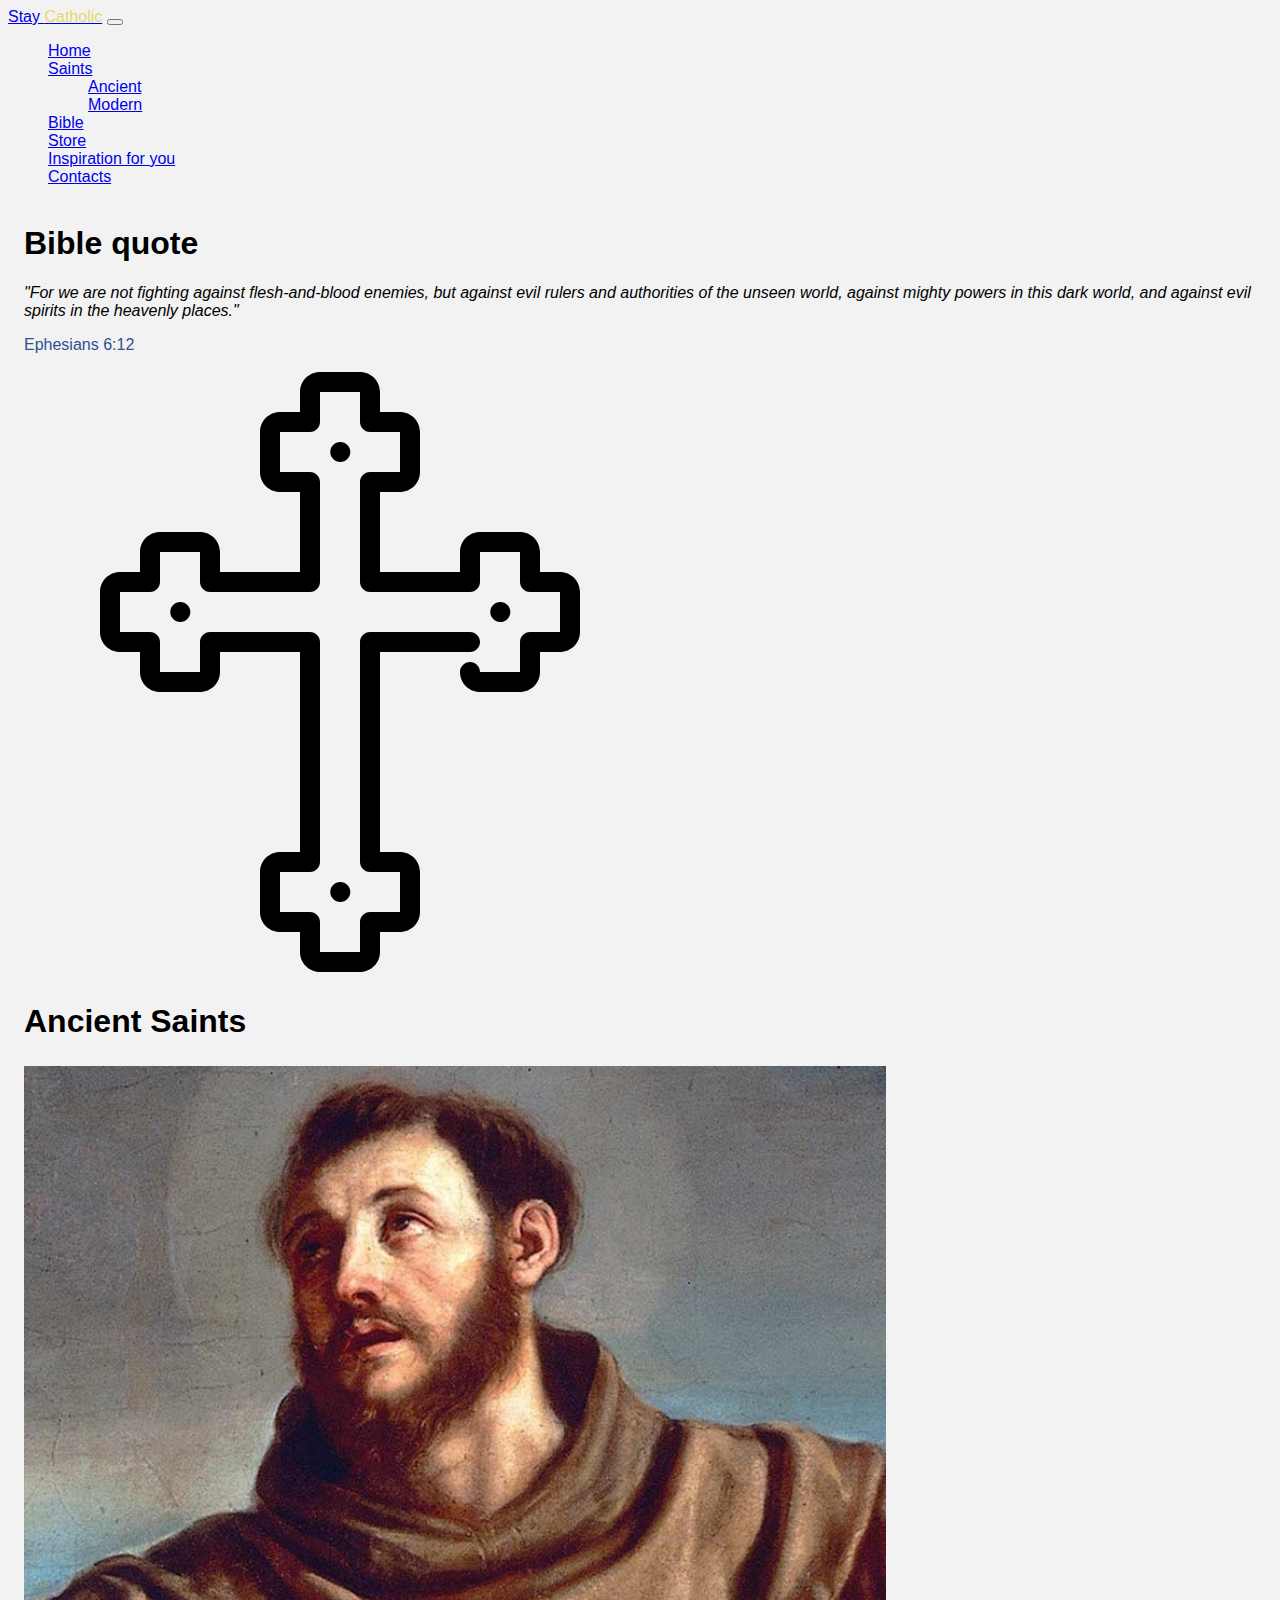
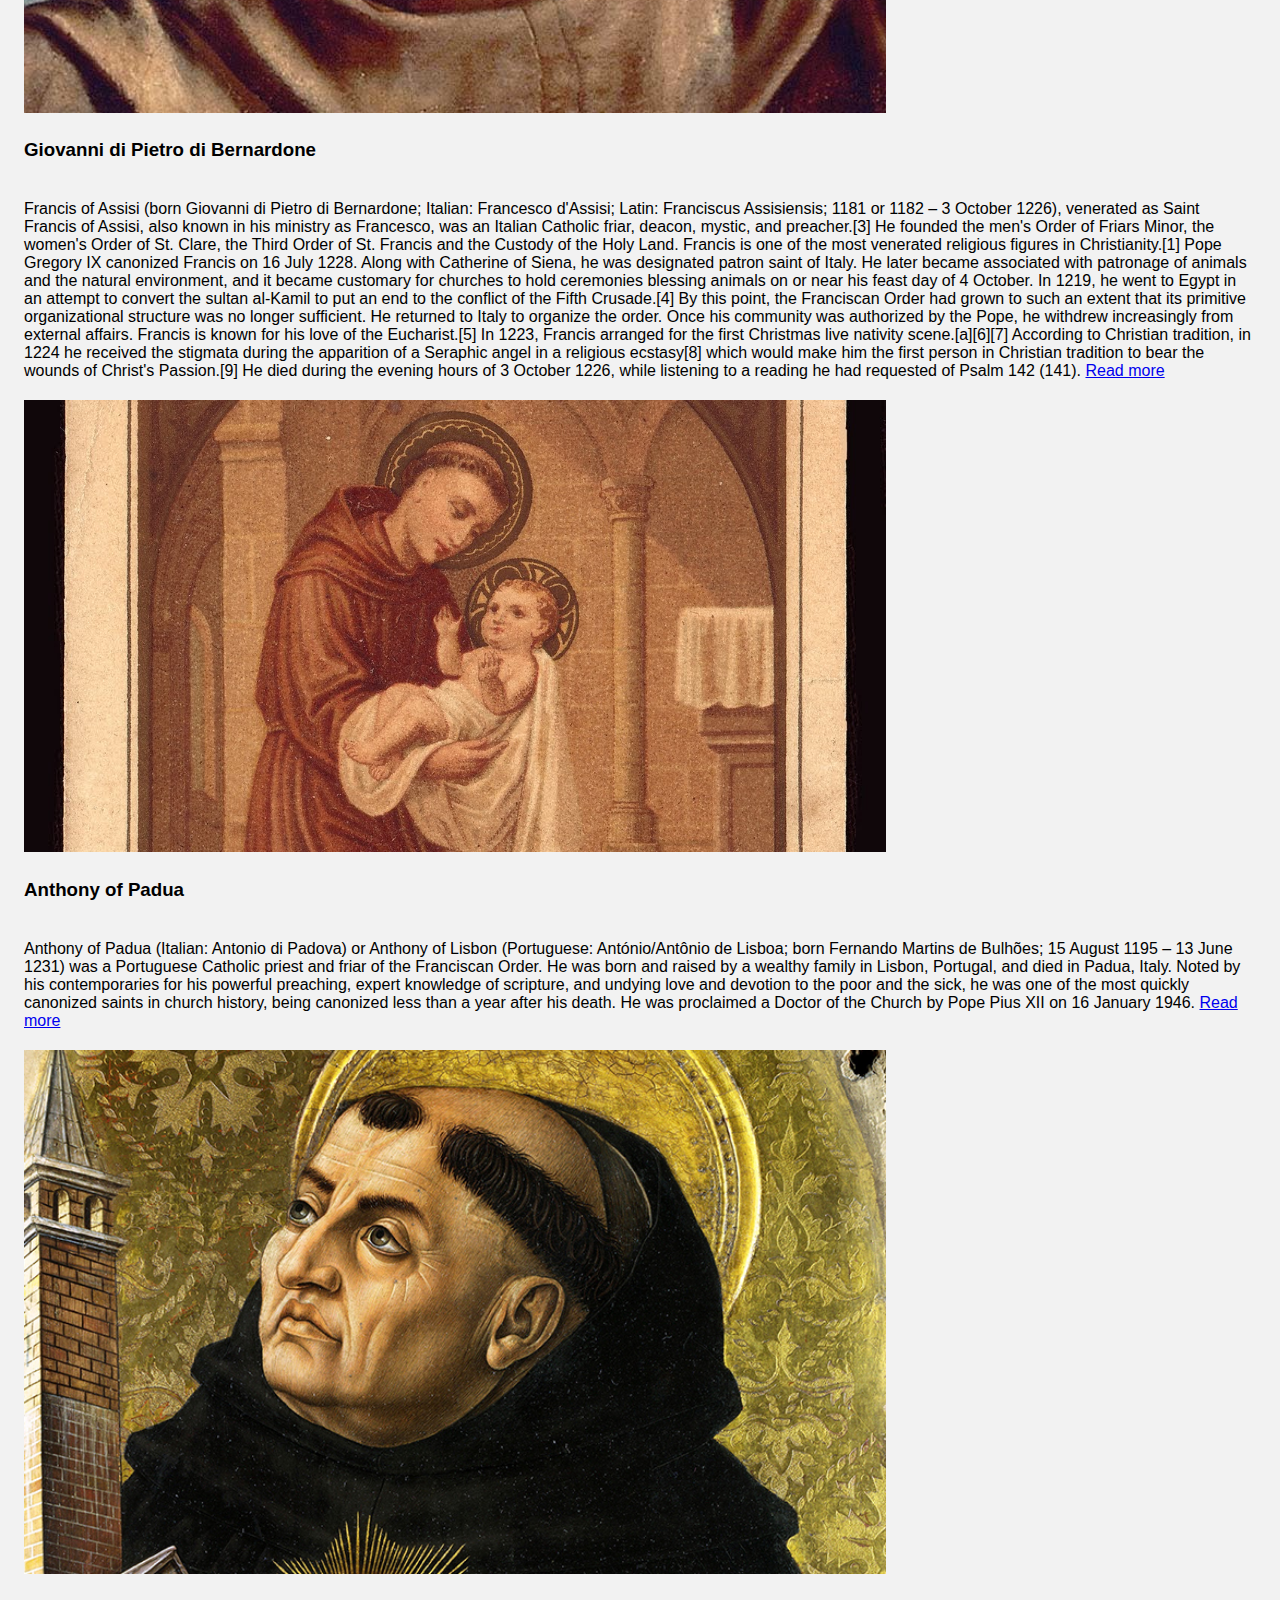
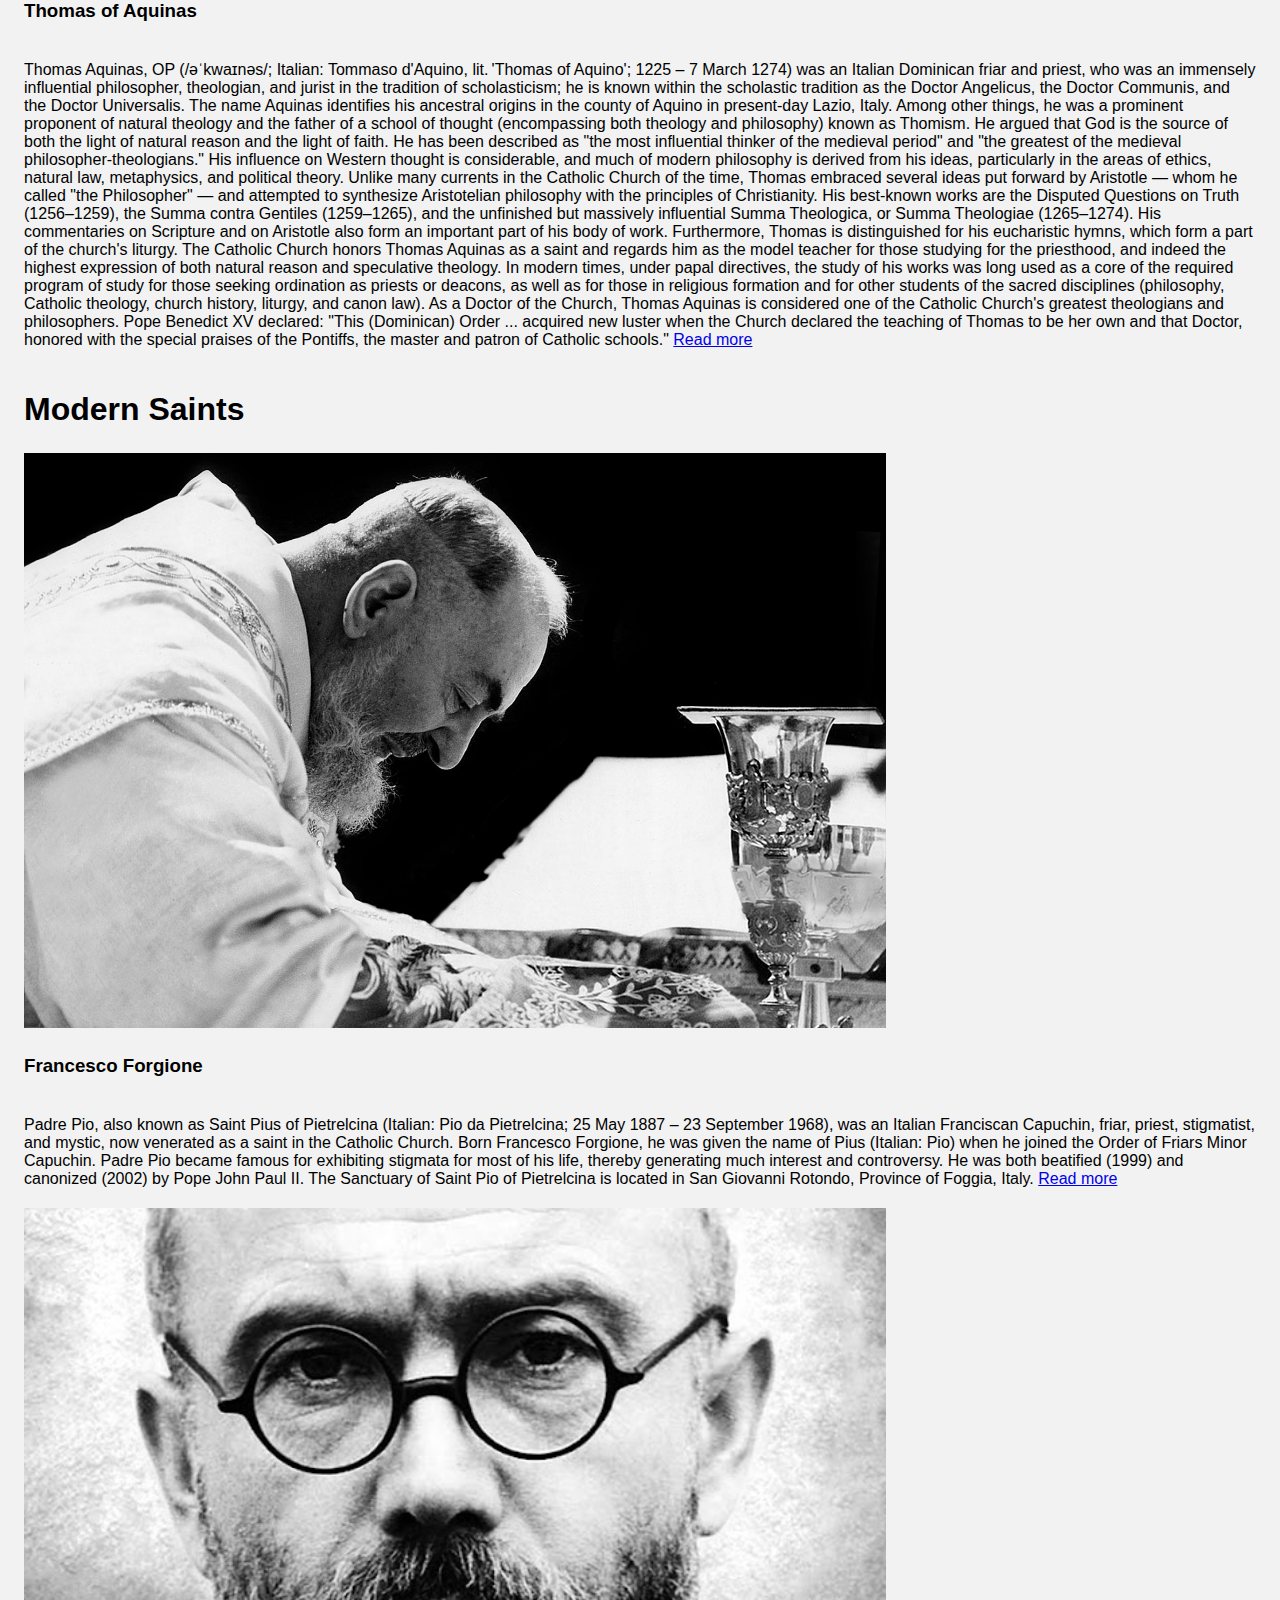
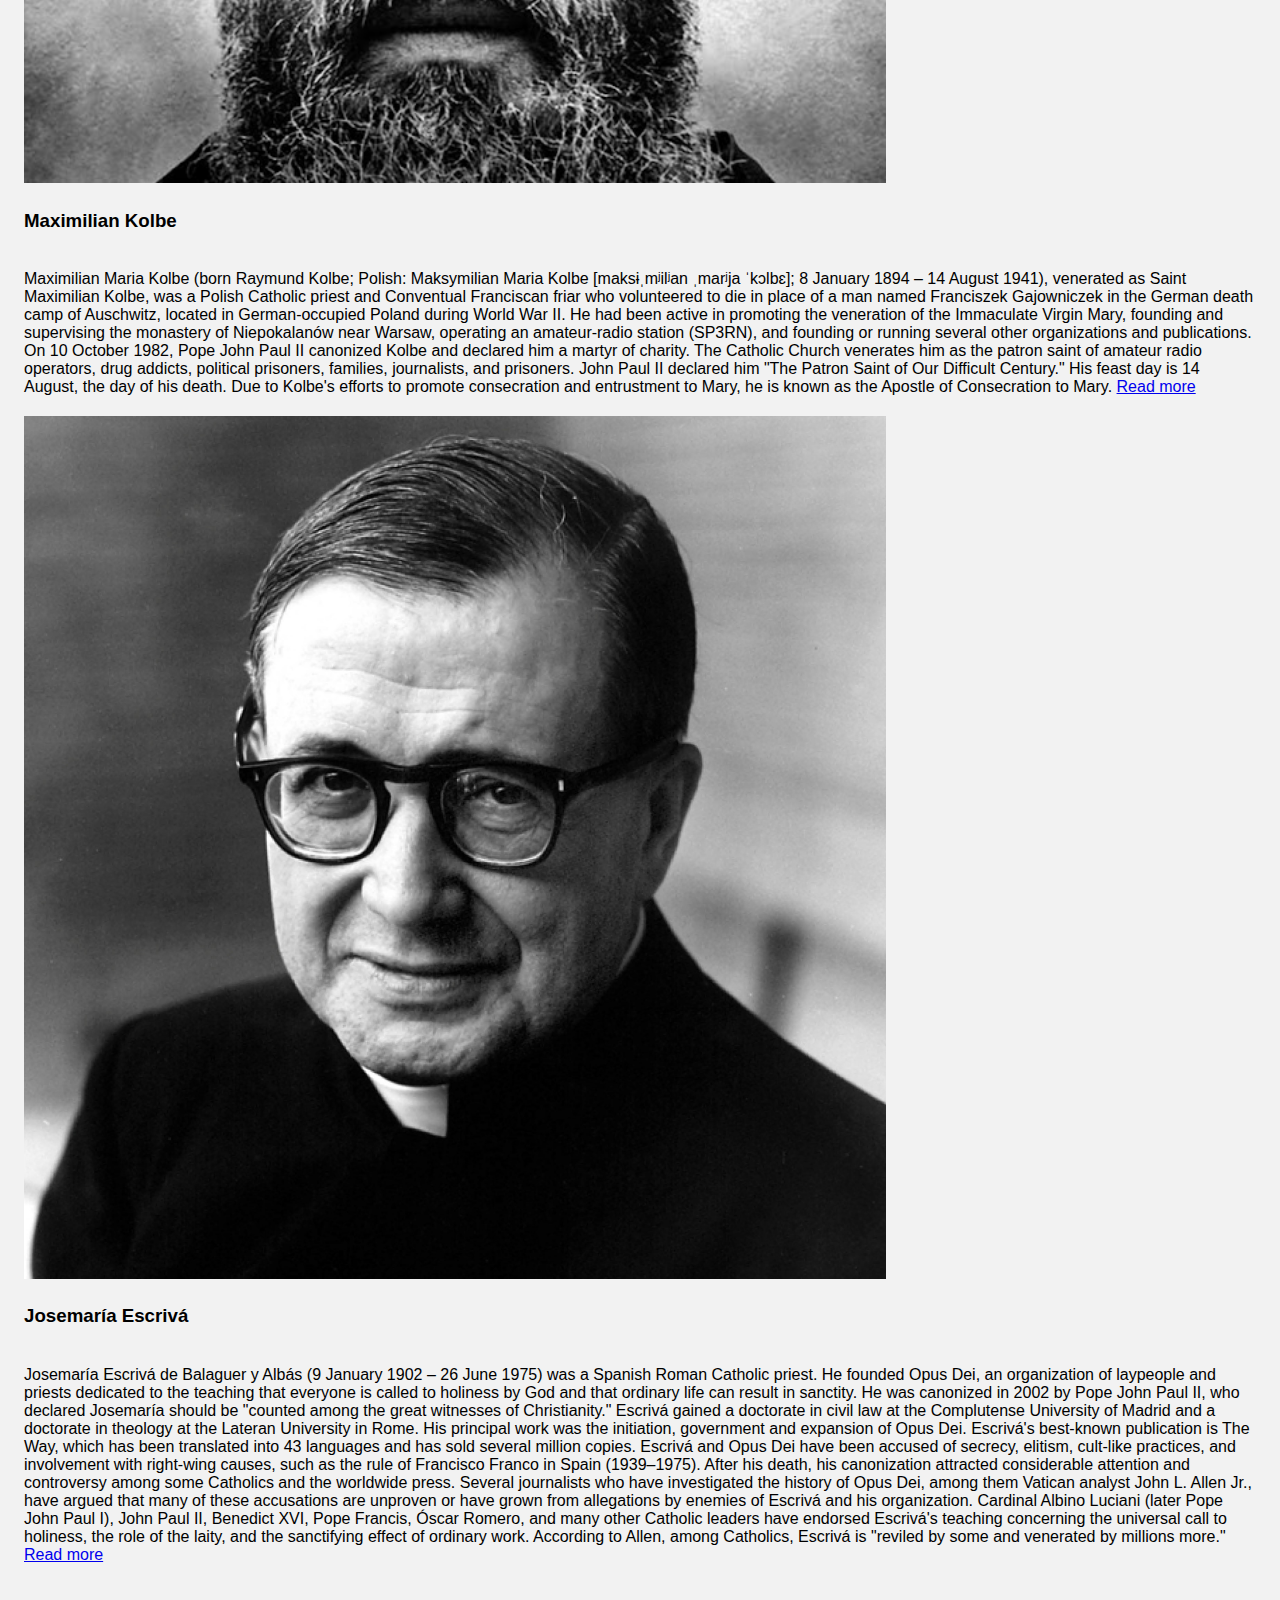
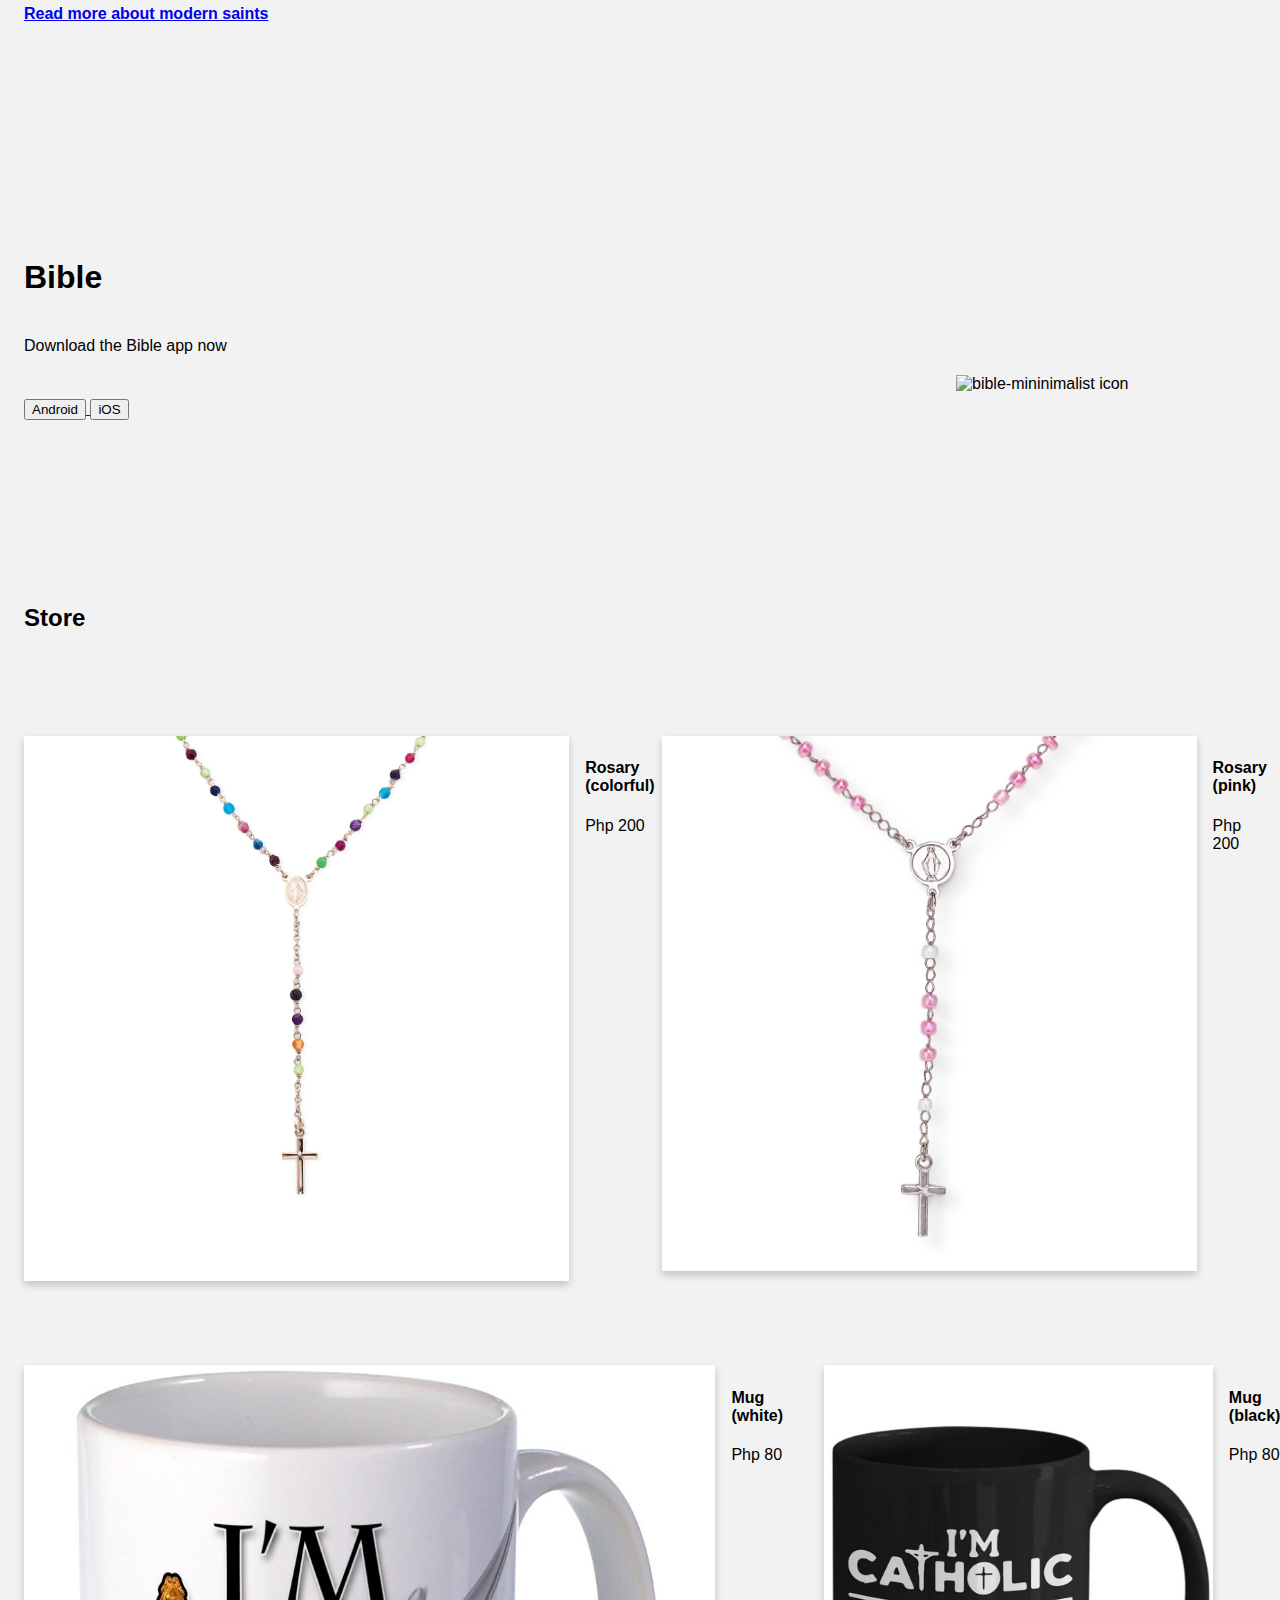
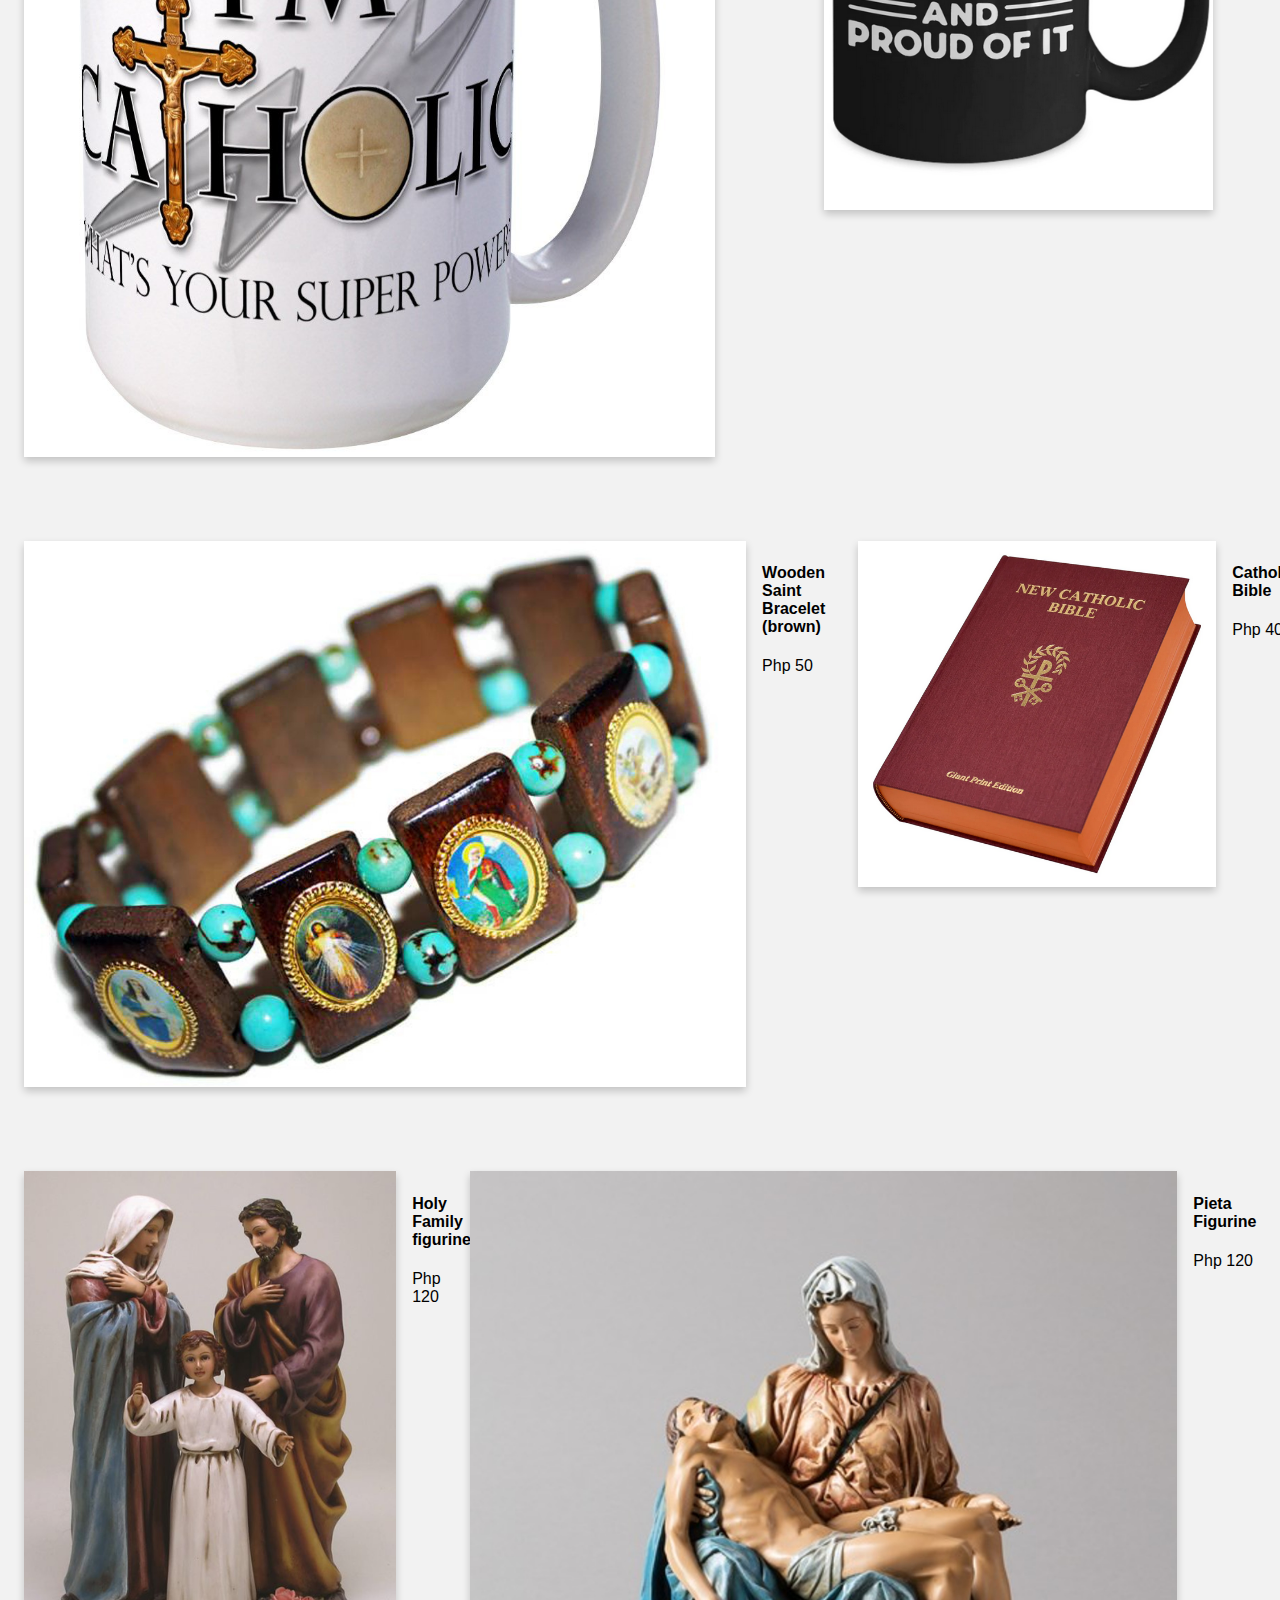
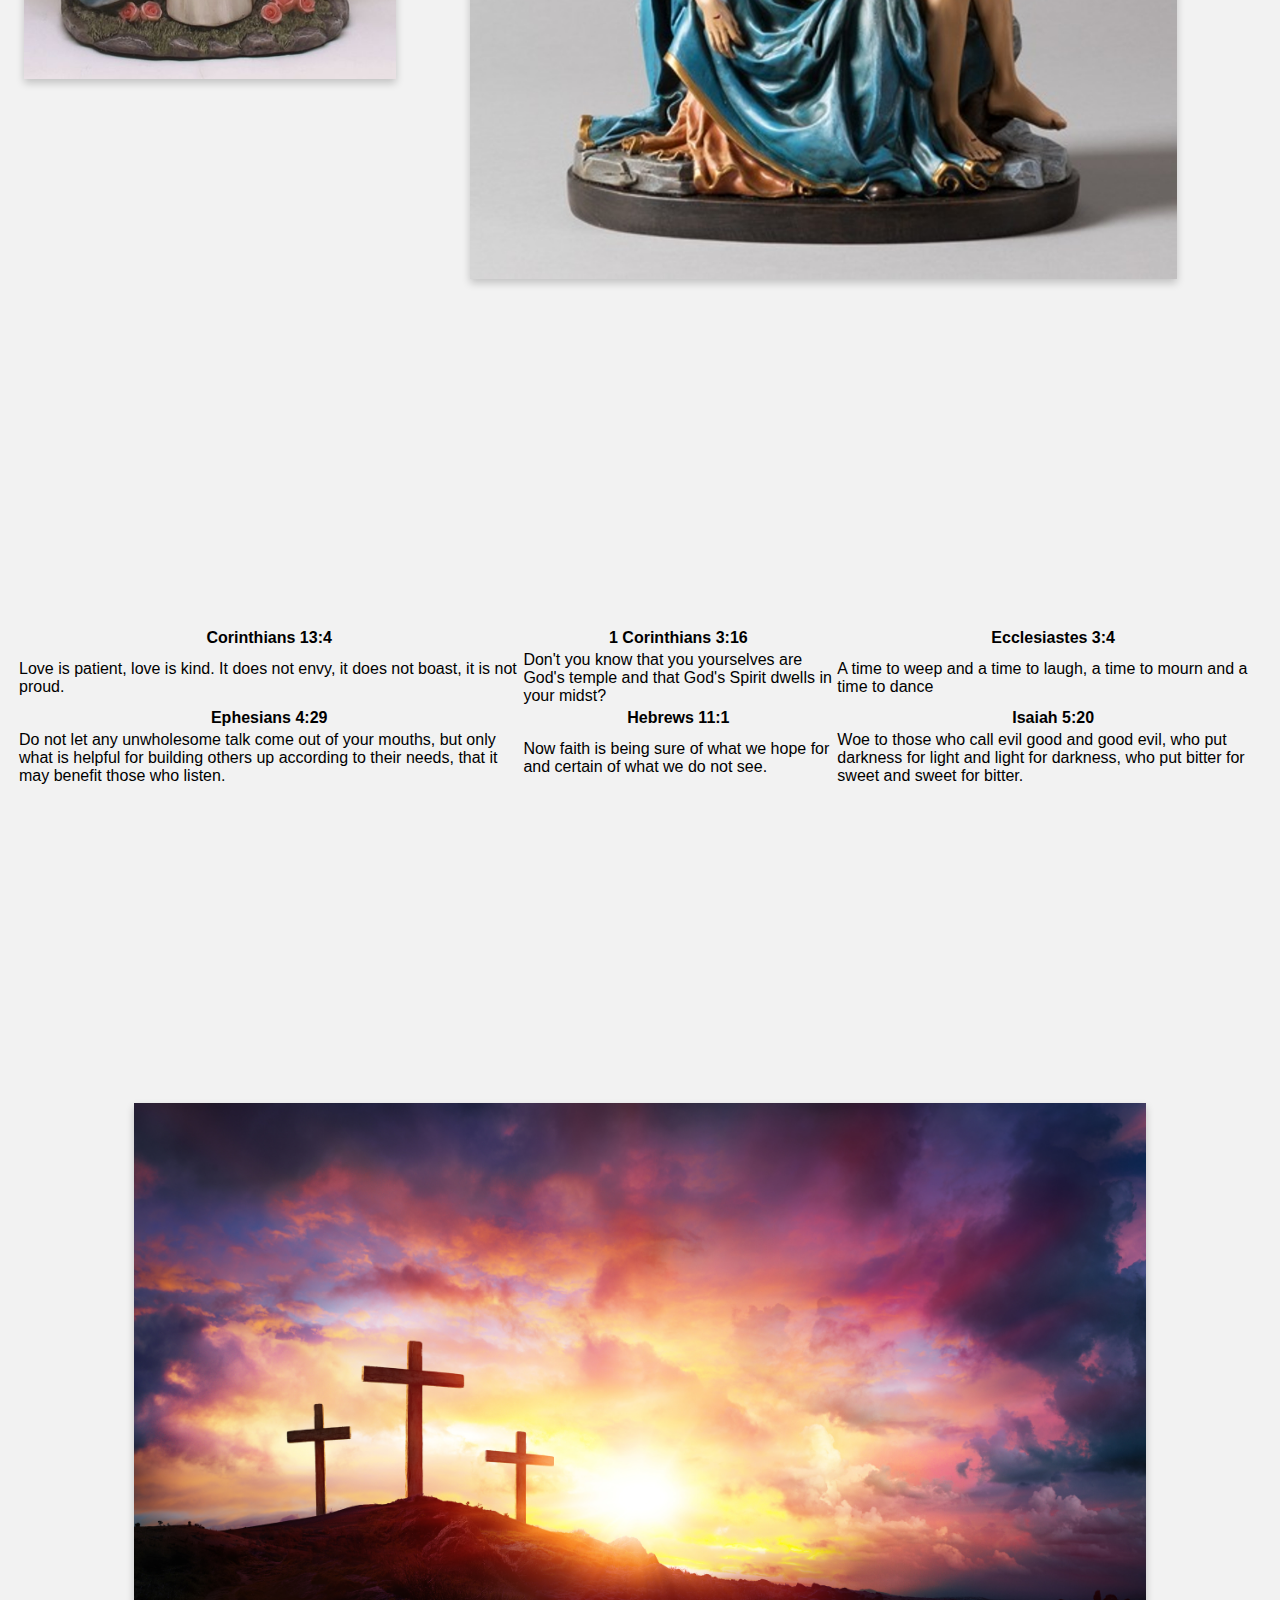
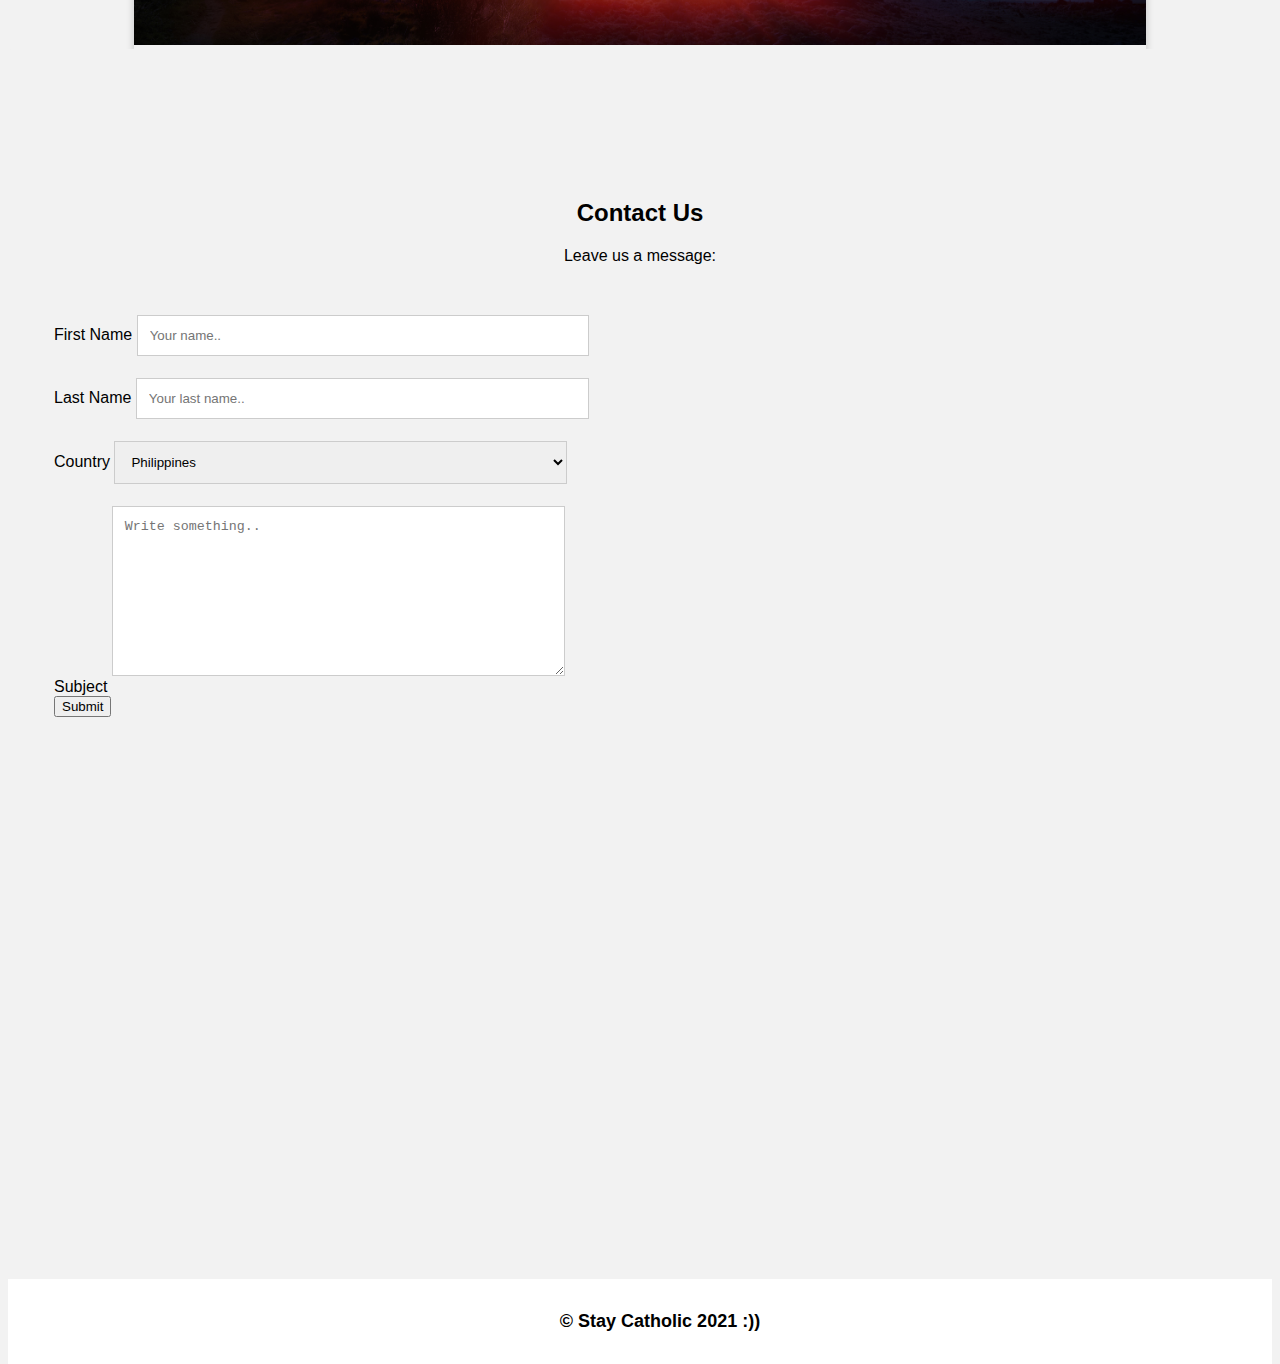
==== commit c93dad6a: "just placed a smiley face for Macbook Pro's testing phase" ====
--- a/index.html
+++ b/index.html
@@ -541,16 +541,10 @@
 		<footer class="footer">
 			<!-- <a href="mailto:matibagaljoshua@gmail.com" class="footer__link">matibagaljoshua@gmail.com</a> -->
 			<ul>
-<<<<<<< HEAD
 				<li class="copyright">&copy; Stay Catholic 2021 :)) </li>
-=======
-				<li class="copyright">&copy; Stay Catholic 2021</li>
->>>>>>> 8581438bab94fb4b9ba34f50234b80741e50b423
 			</ul>
 		</footer>
 	</section>
-
-	
 
 	<script src="https://cdn.jsdelivr.net/npm/@popperjs/core@2.10.2/dist/umd/popper.min.js"
 		integrity="sha384-7+zCNj/IqJ95wo16oMtfsKbZ9ccEh31eOz1HGyDuCQ6wgnyJNSYdrPa03rtR1zdB"
@@ -559,5 +553,4 @@
 		integrity="sha384-QJHtvGhmr9XOIpI6YVutG+2QOK9T+ZnN4kzFN1RtK3zEFEIsxhlmWl5/YESvpZ13"
 		crossorigin="anonymous"></script>
 </body>
-
 </html>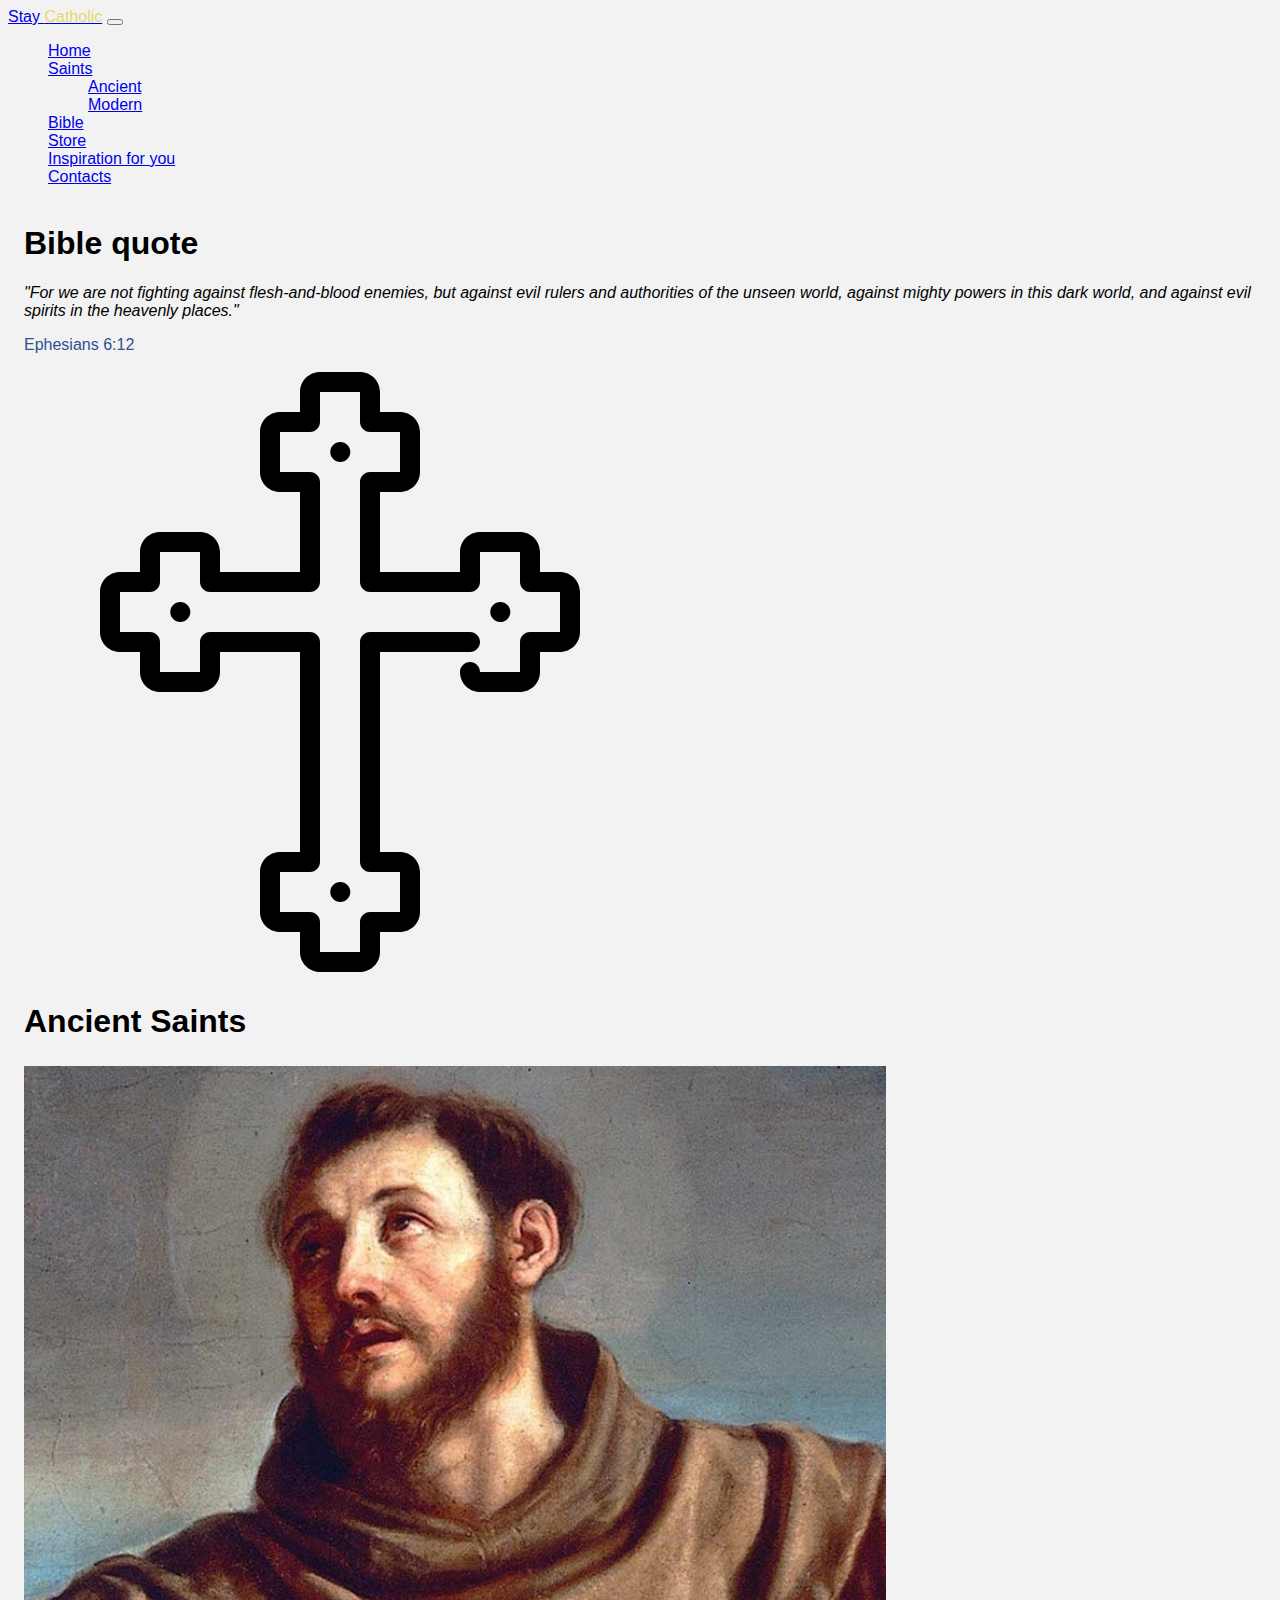
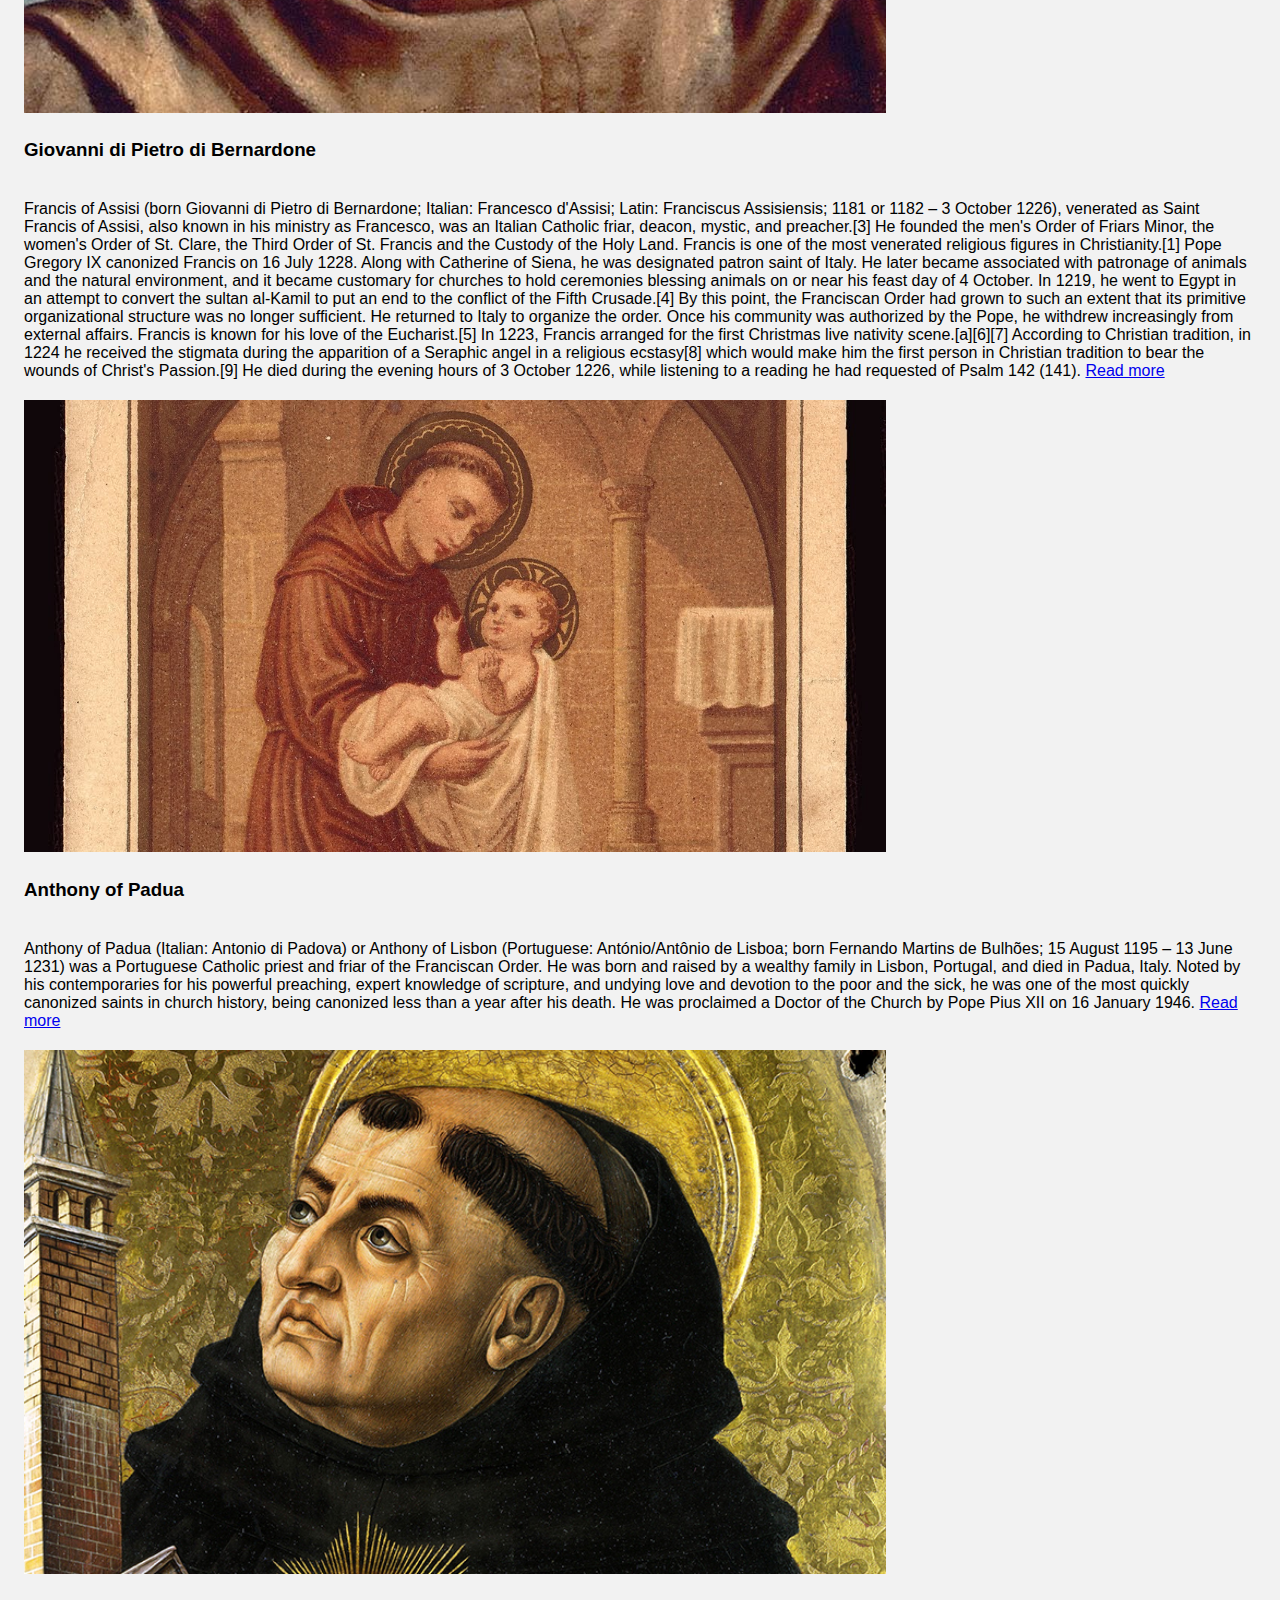
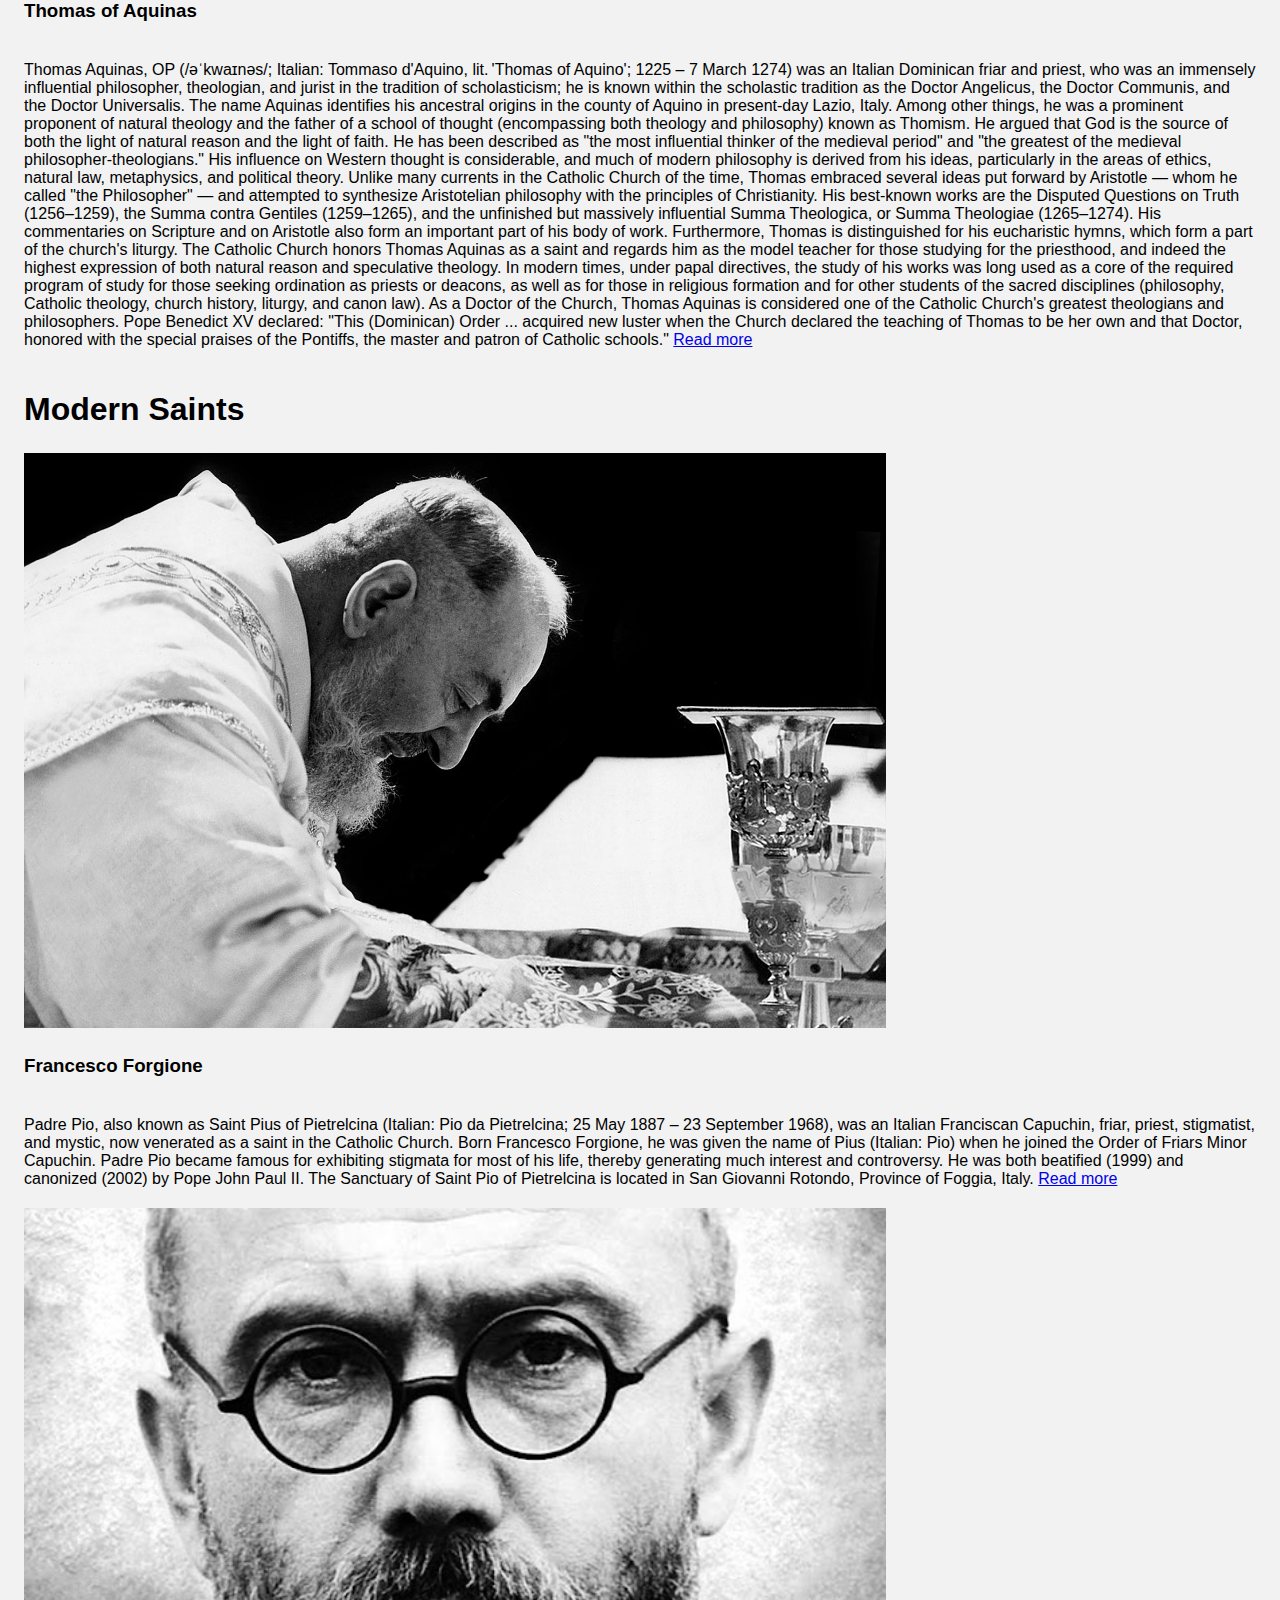
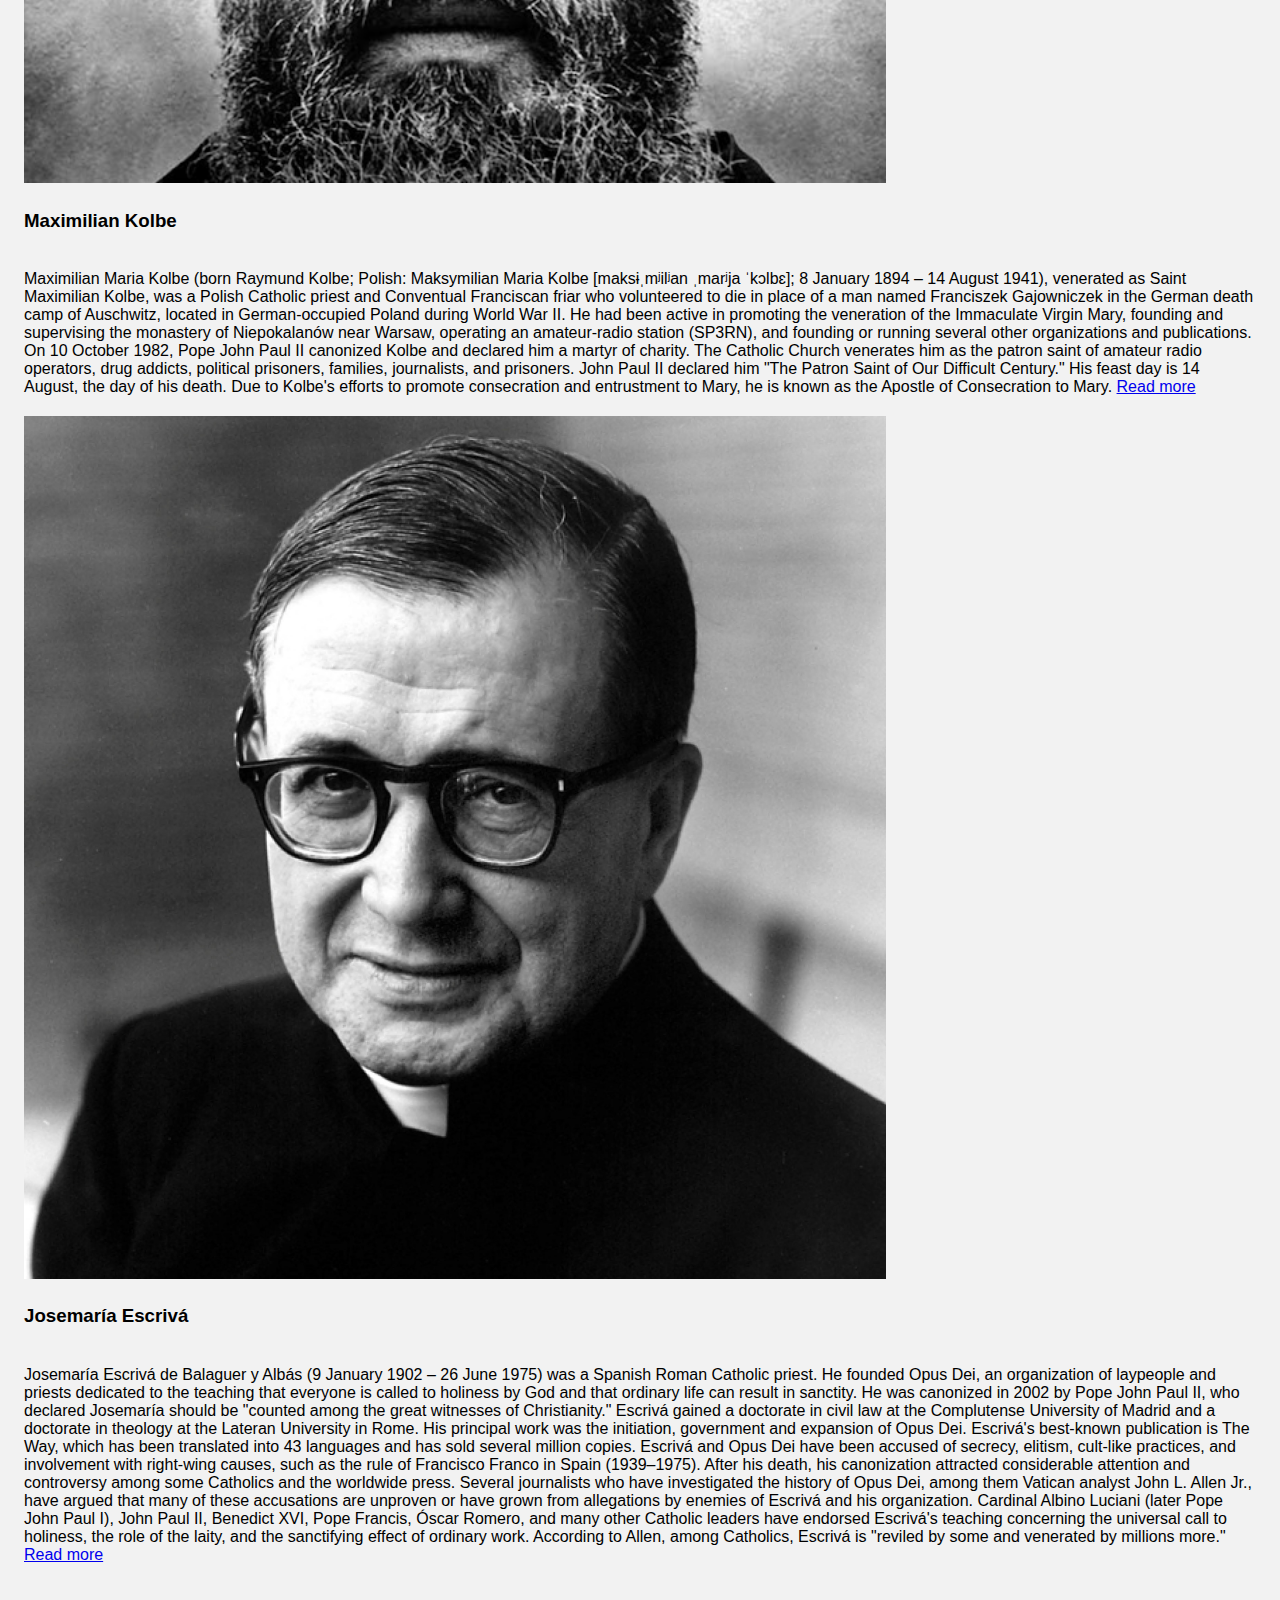
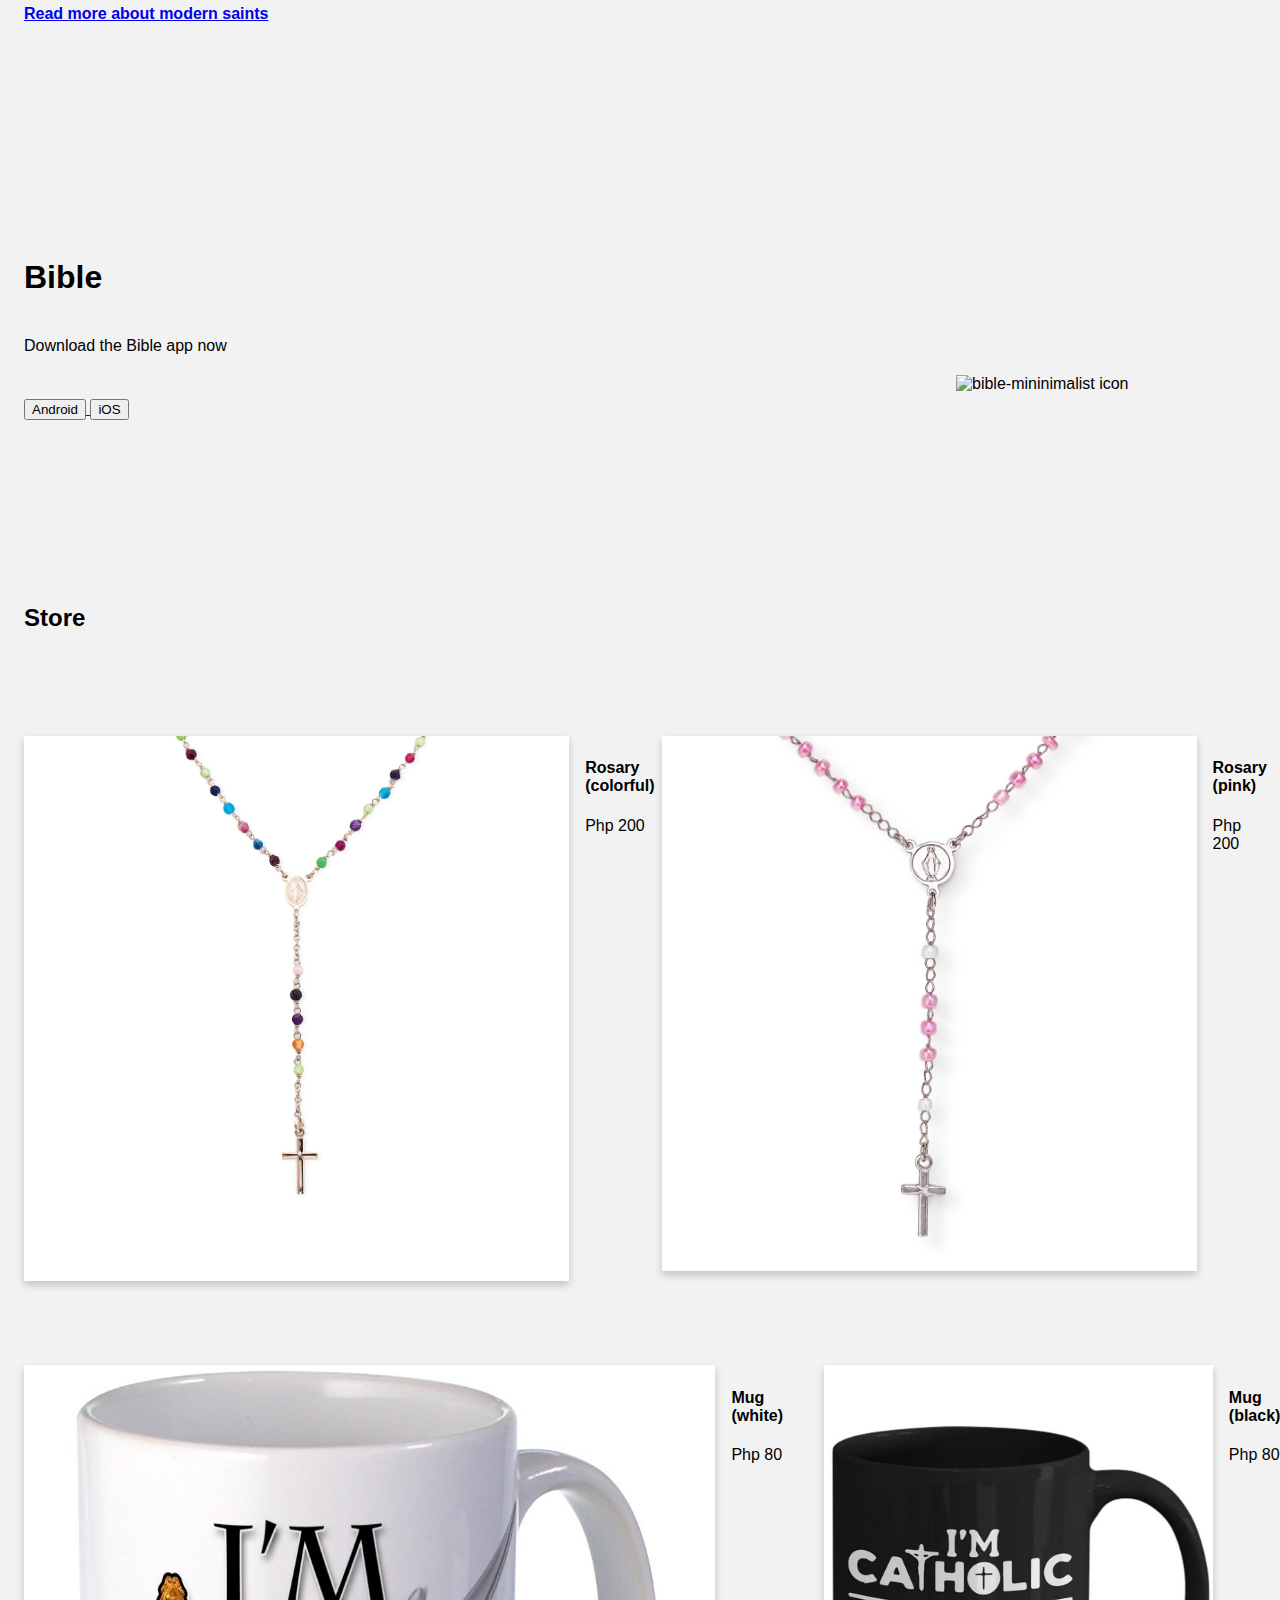
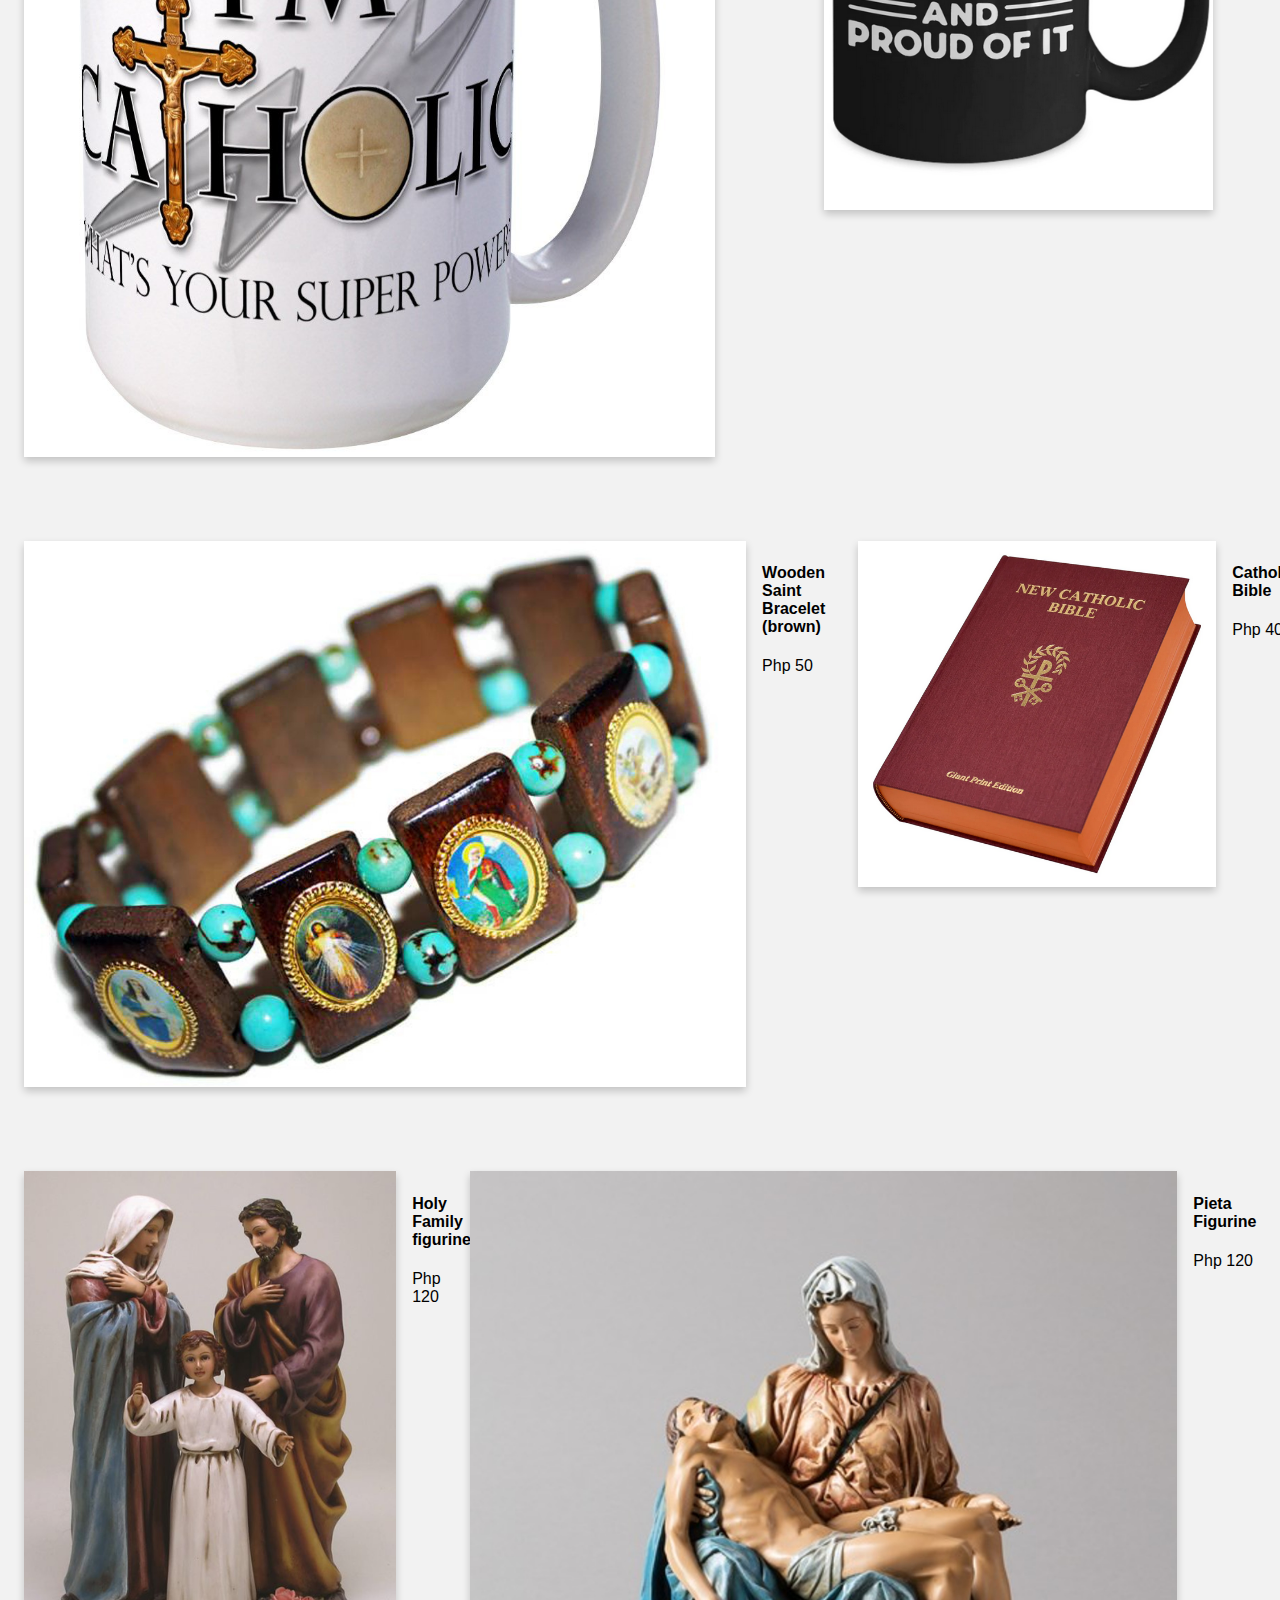
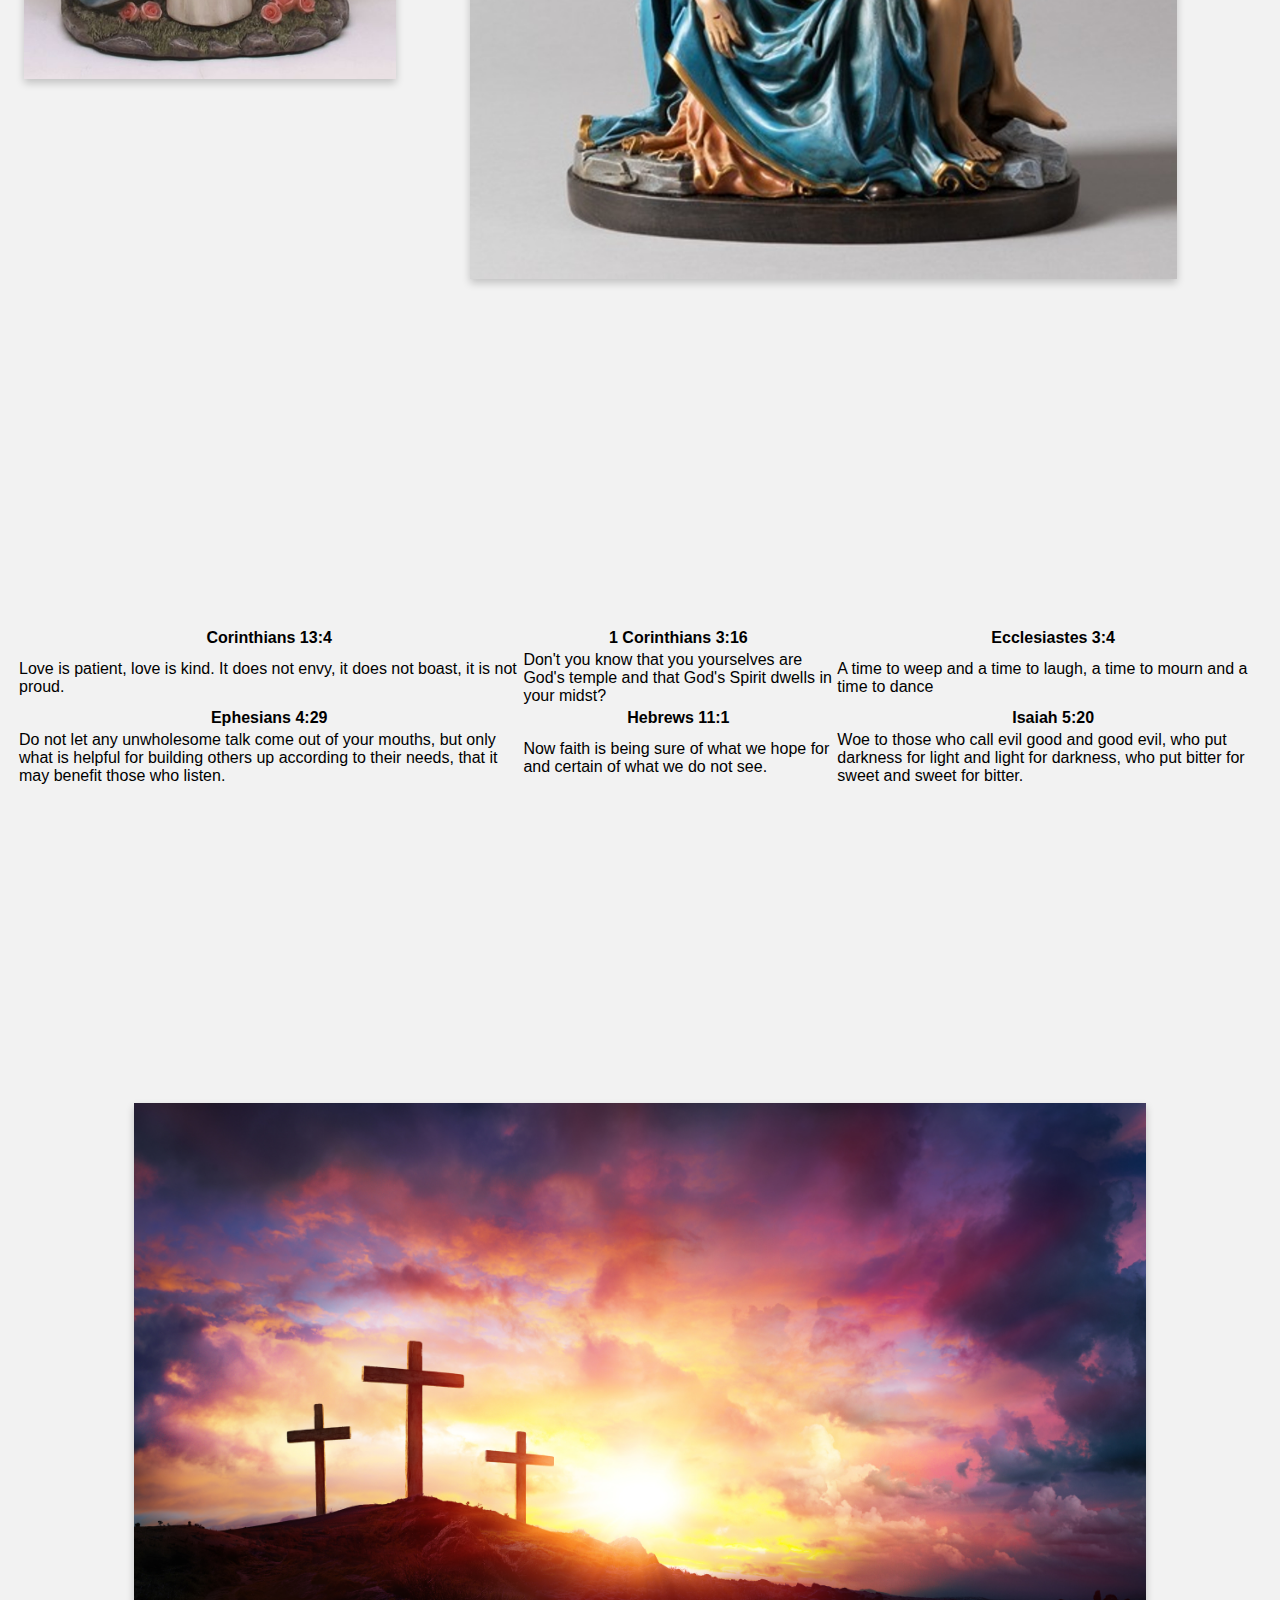
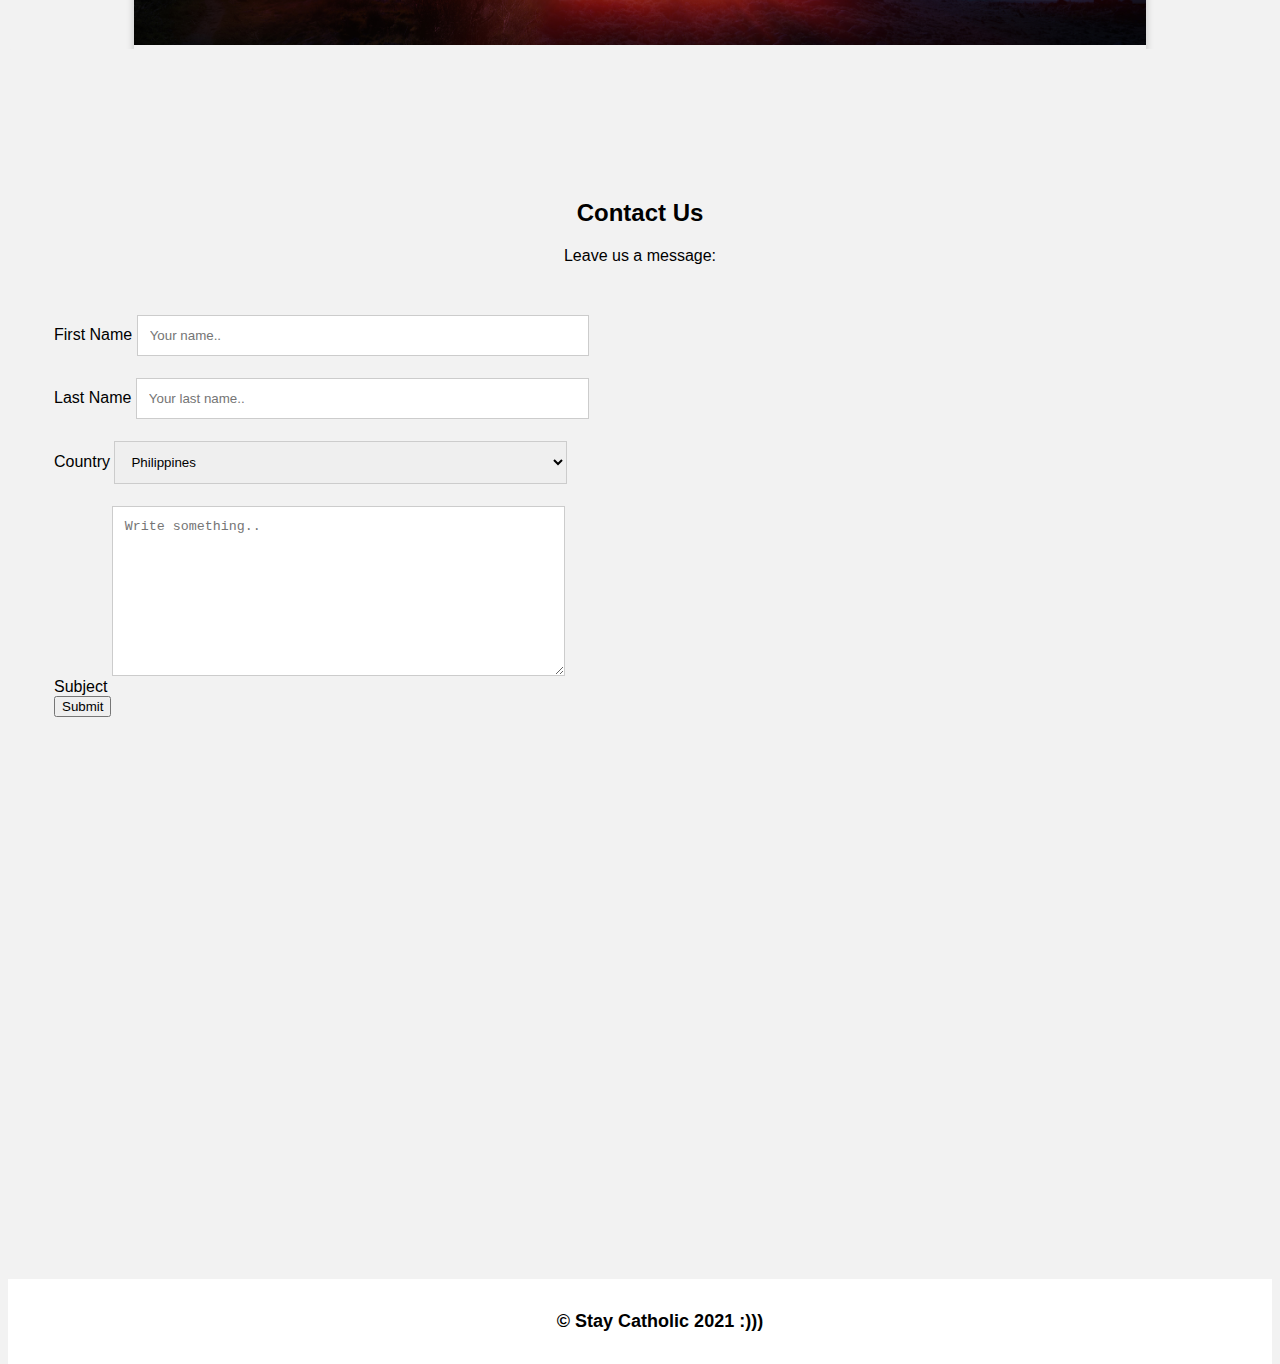
==== commit 0981c9a9: "added another ')' in the footer section" ====
--- a/index.html
+++ b/index.html
@@ -541,7 +541,7 @@
 		<footer class="footer">
 			<!-- <a href="mailto:matibagaljoshua@gmail.com" class="footer__link">matibagaljoshua@gmail.com</a> -->
 			<ul>
-				<li class="copyright">&copy; Stay Catholic 2021 :)) </li>
+				<li class="copyright">&copy; Stay Catholic 2021 :))) </li>
 			</ul>
 		</footer>
 	</section>
